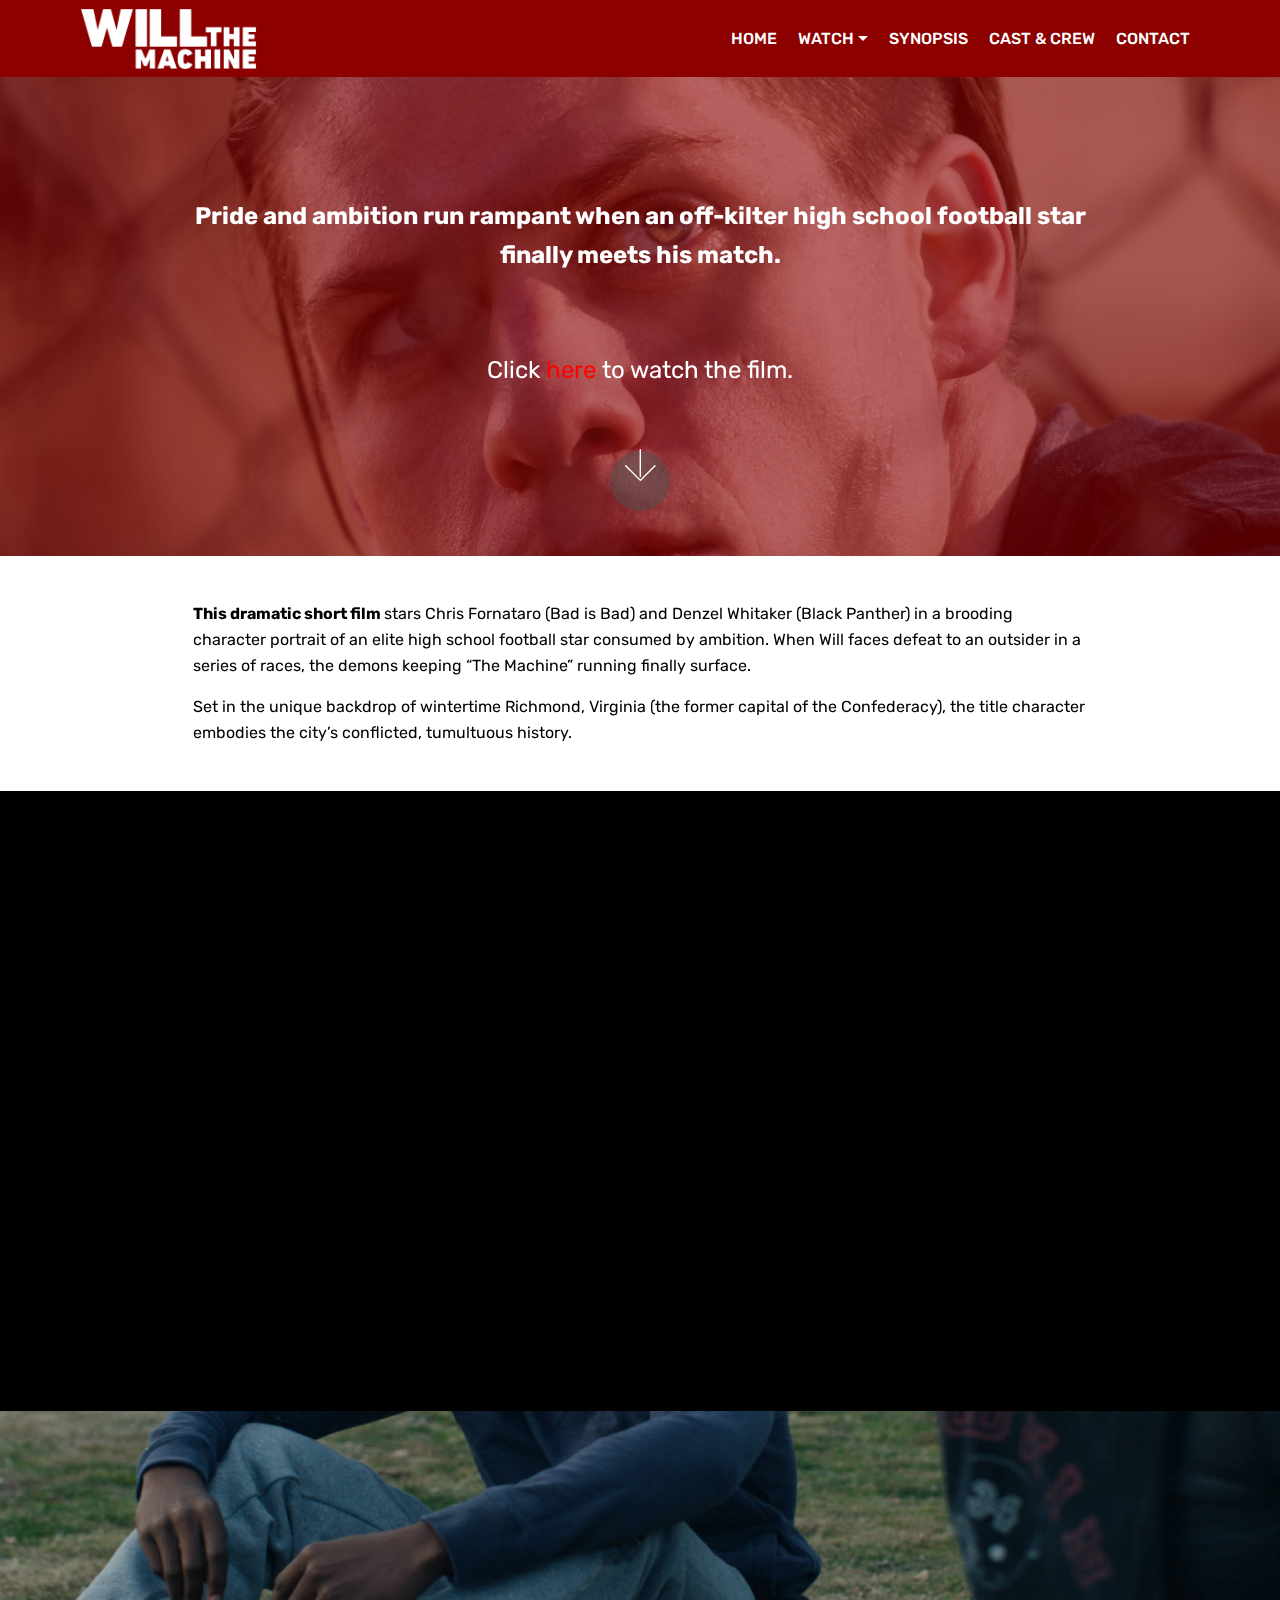
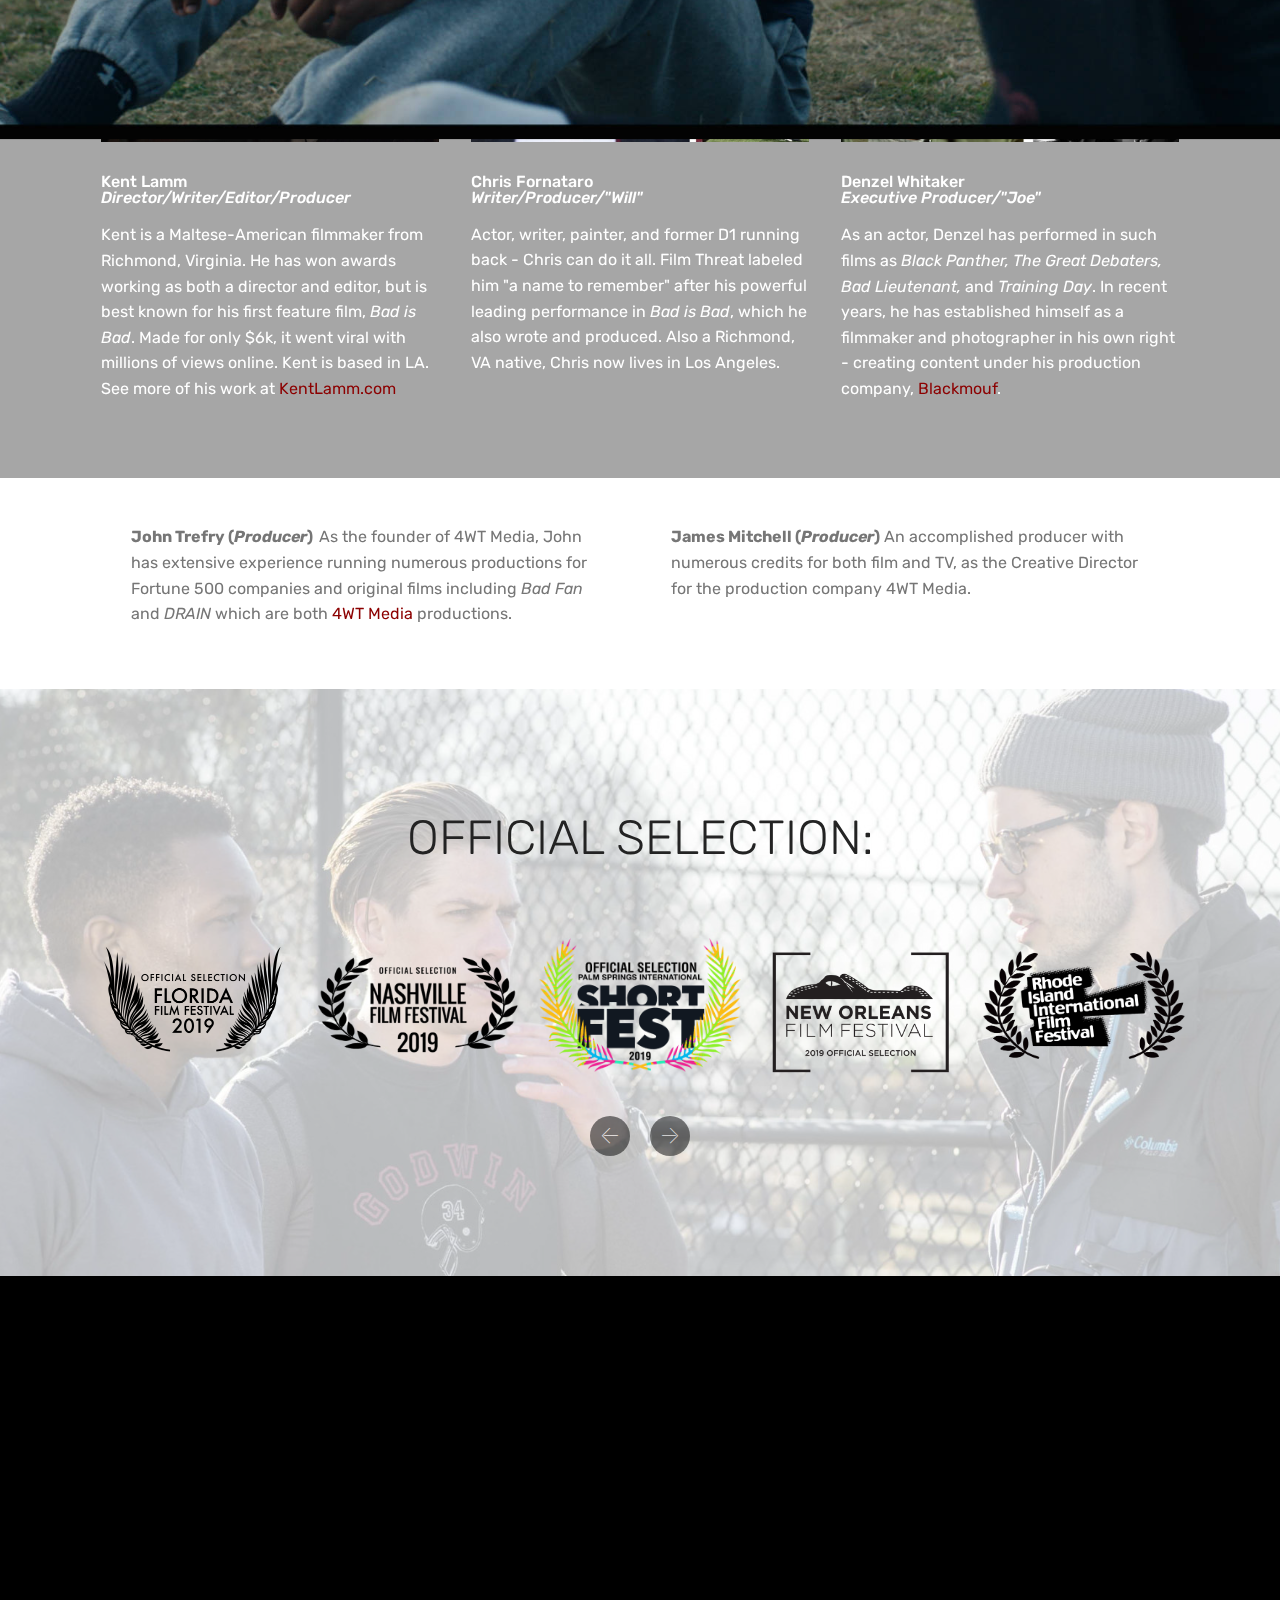
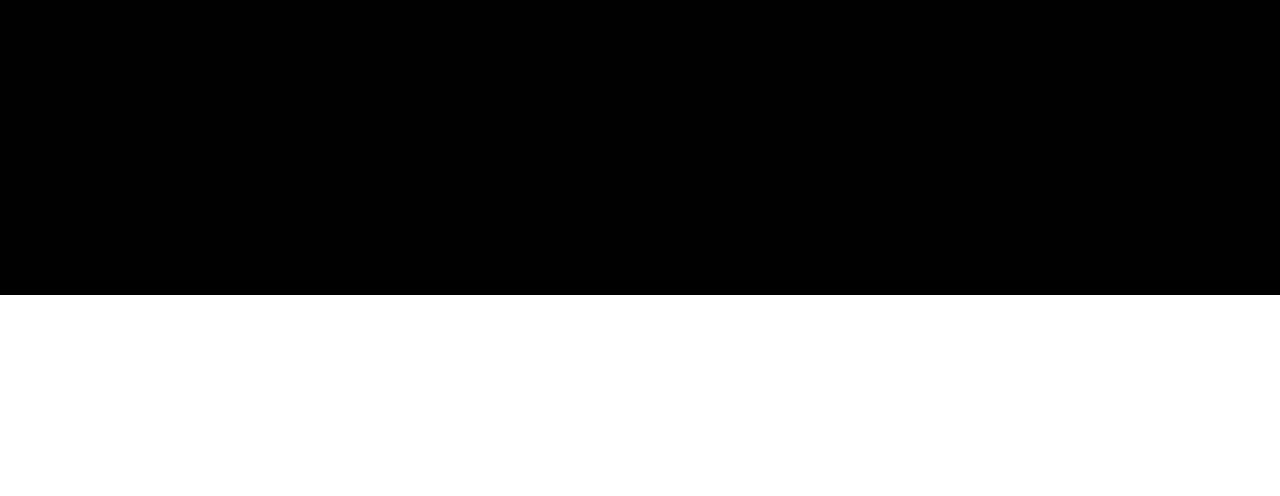
==== index.html @ 12c898d7 "create github pages" ====
<!DOCTYPE html>
<html  >
<head>
  <!-- Site made with Mobirise Website Builder v4.10.3, https://mobirise.com -->
  <meta charset="UTF-8">
  <meta http-equiv="X-UA-Compatible" content="IE=edge">
  <meta name="generator" content="Mobirise v4.10.3, mobirise.com">
  <meta name="viewport" content="width=device-width, initial-scale=1, minimum-scale=1">
  <link rel="shortcut icon" href="assets/images/willthemachine-title-1-192x67.png" type="image/x-icon">
  <meta name="description" content="Official website of the short film Will "The Machine". Directed by Kent Lamm. Starring Chris Fornataro and Denzel Whitaker.">
  
  <title>Home</title>
  <link rel="stylesheet" href="assets/web/assets/mobirise-icons/mobirise-icons.css">
  <link rel="stylesheet" href="assets/tether/tether.min.css">
  <link rel="stylesheet" href="assets/bootstrap/css/bootstrap.min.css">
  <link rel="stylesheet" href="assets/bootstrap/css/bootstrap-grid.min.css">
  <link rel="stylesheet" href="assets/bootstrap/css/bootstrap-reboot.min.css">
  <link rel="stylesheet" href="assets/socicon/css/styles.css">
  <link rel="stylesheet" href="assets/dropdown/css/style.css">
  <link rel="stylesheet" href="assets/theme/css/style.css">
  <link rel="stylesheet" href="assets/mobirise/css/mbr-additional.css" type="text/css">
  
  
  
</head>
<body>
  <section class="menu cid-qTkzRZLJNu" once="menu" id="menu1-0">

    

    <nav class="navbar navbar-expand beta-menu navbar-dropdown align-items-center navbar-fixed-top navbar-toggleable-sm">
        <button class="navbar-toggler navbar-toggler-right" type="button" data-toggle="collapse" data-target="#navbarSupportedContent" aria-controls="navbarSupportedContent" aria-expanded="false" aria-label="Toggle navigation">
            <div class="hamburger">
                <span></span>
                <span></span>
                <span></span>
                <span></span>
            </div>
        </button>
        <div class="menu-logo">
            <div class="navbar-brand">
                <span class="navbar-logo">
                    
                         <img src="assets/images/willthemachine-title-1-192x67.png" alt="Mobirise" title="" style="height: 3.8rem;">
                    
                </span>
                
            </div>
        </div>
        <div class="collapse navbar-collapse" id="navbarSupportedContent">
            <ul class="navbar-nav nav-dropdown nav-right" data-app-modern-menu="true"><li class="nav-item">
                    <a class="nav-link link text-white display-7" href="index.html#header2-1">HOME</a>
                </li><li class="nav-item dropdown"><a class="nav-link link text-white dropdown-toggle display-7" href="https://mobirise.com" data-toggle="dropdown-submenu" aria-expanded="false">WATCH</a><div class="dropdown-menu"><a class="text-white dropdown-item display-7" href="watch.html">THE FILM</a><a class="text-white dropdown-item display-7" href="index.html#video3-3">TRAILER<br></a><a class="text-white dropdown-item display-7" href="index.html#video3-9">FEATURETTE<br></a></div></li>
                <li class="nav-item">
                    <a class="nav-link link text-white display-7" href="index.html#content1-5">
                        SYNOPSIS</a>
                </li><li class="nav-item"><a class="nav-link link text-white display-7" href="index.html#features2-4">
                        CAST &amp; CREW</a></li><li class="nav-item"><a class="nav-link link text-white display-7" href="watch.html#form1-s">
                        CONTACT</a></li></ul>
            
        </div>
    </nav>
</section>

<section class="engine"><a href="https://mobirise.info/t">free amp template</a></section><section class="cid-qTkA127IK8 mbr-parallax-background" id="header2-1">

    

    <div class="mbr-overlay" style="opacity: 0.6; background-color: rgb(140, 0, 0);"></div>

    <div class="container align-center">
        <div class="row justify-content-md-center">
            <div class="mbr-white col-md-10">
                
                <h3 class="mbr-section-subtitle align-center mbr-light pb-3 mbr-fonts-style display-7"></h3>
                <p class="mbr-text pb-3 mbr-fonts-style display-5"><br><strong>Pride and ambition run rampant when an off-kilter high school football star finally meets his match.</strong><br><br><br>Click <a href="watch.html" class="text-success">here</a>&nbsp;to watch the film.<strong></strong></p>
                
            </div>
        </div>
    </div>
    <div class="mbr-arrow hidden-sm-down" aria-hidden="true">
        <a href="#next">
            <i class="mbri-down mbr-iconfont"></i>
        </a>
    </div>
</section>

<section class="mbr-section article content1 cid-riXOhVKXnR" id="content1-5">
    
     

    <div class="container">
        <div class="media-container-row">
            <div class="mbr-text col-12 mbr-fonts-style display-7 col-md-10"><p><strong>This dramatic short film </strong>stars Chris Fornataro (Bad is Bad) and Denzel Whitaker (Black Panther) in a brooding character portrait of an elite high school football star consumed by ambition. When Will faces defeat to an outsider in a series of races, the demons keeping “The Machine” running finally surface. </p><p>Set in the unique backdrop of wintertime Richmond, Virginia (the former capital of the Confederacy), the title character embodies the city’s conflicted, tumultuous history.</p></div>
        </div>
    </div>
</section>

<section class="cid-riXKkVULC7" id="video3-3">

    
    
    <figure class="mbr-figure align-center container">
        <div class="video-block" style="width: 80%;">
            <div><iframe class="mbr-embedded-video" src="https://player.vimeo.com/video/302539186?autoplay=0&amp;loop=0" width="1280" height="720" frameborder="0" allowfullscreen></iframe></div>
        </div>
    </figure>
</section>

<section class="features2 cid-riXLzB9MM6 mbr-parallax-background" id="features2-4">

    

    <div class="mbr-overlay" style="opacity: 0.3; background-color: rgb(0, 0, 0);">
    </div>
    
    <div class="container">
        <div class="media-container-row">
            <div class="card p-3 col-12 col-md-6 col-lg-4">
                <div class="card-wrapper">
                    <div class="card-img">
                        <img src="assets/images/kentlamm-director-676x451.jpg" alt="Mobirise" title="">
                    </div>
                    <div class="card-box">
                        <h4 class="card-title pb-3 mbr-fonts-style display-7">
                            Kent Lamm <em>Director/Writer/Editor/Producer</em></h4>
                        <p class="mbr-text mbr-fonts-style display-7">Kent is a Maltese-American filmmaker from Richmond, Virginia. He has won awards working as both a director and editor, but is best known for his first feature film, <em>Bad is Bad</em>. Made for only $6k, it went viral with millions of views online. Kent is based in LA. See more of his work at&nbsp;<a href="http://www.kentlamm.com" target="_blank" class="text-primary">KentLamm.com</a></p>
                    </div>
                </div>
            </div>

            <div class="card p-3 col-12 col-md-6 col-lg-4">
                <div class="card-wrapper">
                    <div class="card-img">
                        <img src="assets/images/chris-pic-676x450.jpg" alt="Mobirise" title="">
                    </div>
                    <div class="card-box ">
                        <h4 class="card-title pb-3 mbr-fonts-style display-7">
                            Chris Fornataro<br><em>Writer/Producer/"Will"</em></h4>
                        <p class="mbr-text mbr-fonts-style display-7">Actor, writer, painter, and former D1 running back - Chris can do it all. Film Threat labeled him "a name to remember" after his powerful leading performance in <em>Bad is Bad</em>, which he also wrote and produced. Also a Richmond, VA native, Chris now lives in Los Angeles.</p>
                    </div>
                </div>
            </div>

            <div class="card p-3 col-12 col-md-6 col-lg-4">
                <div class="card-wrapper">
                    <div class="card-img">
                        <img src="assets/images/denzel-pic-676x451.jpg" alt="Mobirise" title="">
                    </div>
                    <div class="card-box">
                        <h4 class="card-title pb-3 mbr-fonts-style display-7">
                            Denzel Whitaker<br><em>Executive Producer/"Joe"</em></h4>
                        <p class="mbr-text mbr-fonts-style display-7">As an actor, Denzel has performed in such films as <em>Black Panther,&nbsp;The Great Debaters, Bad Lieutenant,</em>&nbsp;and <em>Training Day</em>. In recent years, he has established himself as a filmmaker and photographer in his own right - creating content under his production company, <a href="http://www.blackmouf.com" target="_blank">Blackmouf</a>.</p>
                    </div>
                </div>
            </div>

            
        </div>
    </div>
</section>

<section class="mbr-section article content14 cid-riY4okZKxM" id="content14-b">
      
     

    <div class="container">
        <div class="media-container-row">
            <div class="row col-12 col-md-12">
                <div class="col-12 mbr-text mbr-fonts-style col-md-6 display-7">
                     <p class="p-3"><strong>John Trefry (<em>Producer</em>) &nbsp;</strong><span style="font-size: 1rem;">As the founder of 4WT Media, John has extensive experience running numerous productions for Fortune 500 companies and original films including <em>Bad Fan</em> and <em>DRAIN</em> which are both <a href="https://www.4wtmedia.com/" target="_blank">4WT Media</a> productions.&nbsp;</span></p>
                </div>
                <div class="col-12 mbr-text mbr-fonts-style display-7 col-md-6">
                     <p class="p-3"><strong>James Mitchell (<em>Producer</em>)</strong> An accomplished producer with numerous credits for both film and TV, as the Creative Director for the production company 4WT Media.</p>
                </div>
                
            </div>
        </div>
    </div>
</section>

<section class="clients cid-rI78D4ulpb" data-interval="false" id="clients-u">
      

    <div class="mbr-overlay" style="opacity: 0.7; background-color: rgb(255, 255, 255);">
    </div>
        <div class="container mb-5">
            <div class="media-container-row">
                <div class="col-12 align-center">
                    <h2 class="mbr-section-title pb-3 mbr-fonts-style display-2">OFFICIAL SELECTION:<br></h2>
                    
                </div>
            </div>
        </div>

    <div class="container">
        <div class="carousel slide" role="listbox" data-pause="true" data-keyboard="false" data-ride="carousel" data-interval="3000">
            <div class="carousel-inner" data-visible="5">
                
                
                
                
                
            <div class="carousel-item ">
                    <div class="media-container-row">
                        <div class="col-md-12">
                            <div class="wrap-img ">
                                <img src="assets/images/fff2019-laurels-official-selection-k-1-404x253.png" class="img-responsive clients-img" alt="" title="">
                            </div>
                        </div>
                    </div>
                </div><div class="carousel-item ">
                    <div class="media-container-row">
                        <div class="col-md-12">
                            <div class="wrap-img ">
                                <img src="assets/images/nashville-smaller-4464x2961.png" class="img-responsive clients-img" alt="" title="">
                            </div>
                        </div>
                    </div>
                </div><div class="carousel-item ">
                    <div class="media-container-row">
                        <div class="col-md-12">
                            <div class="wrap-img ">
                                <img src="assets/images/laurel-final-240x159.png" class="img-responsive clients-img" alt="" title="">
                            </div>
                        </div>
                    </div>
                </div><div class="carousel-item ">
                    <div class="media-container-row">
                        <div class="col-md-12">
                            <div class="wrap-img ">
                                <img src="assets/images/officialselection-laurel-noff2019-336x242.png" class="img-responsive clients-img" alt="" title="">
                            </div>
                        </div>
                    </div>
                </div><div class="carousel-item ">
                    <div class="media-container-row">
                        <div class="col-md-12">
                            <div class="wrap-img ">
                                <img src="assets/images/flickers-laurel-transparent-4464x2961.png" class="img-responsive clients-img" alt="" title="">
                            </div>
                        </div>
                    </div>
                </div><div class="carousel-item ">
                    <div class="media-container-row">
                        <div class="col-md-12">
                            <div class="wrap-img ">
                                <img src="assets/images/hsff-2019-laurel-black-trans-smaller-1-1605x1005.png" class="img-responsive clients-img" alt="" title="">
                            </div>
                        </div>
                    </div>
                </div><div class="carousel-item ">
                    <div class="media-container-row">
                        <div class="col-md-12">
                            <div class="wrap-img ">
                                <img src="assets/images/eifflaurels19-1686x1497.png" class="img-responsive clients-img" alt="" title="">
                            </div>
                        </div>
                    </div>
                </div><div class="carousel-item ">
                    <div class="media-container-row">
                        <div class="col-md-12">
                            <div class="wrap-img ">
                                <img src="assets/images/cordillera-winner-laurels-smaller-1605x1005.png" class="img-responsive clients-img" alt="" title="">
                            </div>
                        </div>
                    </div>
                </div><div class="carousel-item ">
                    <div class="media-container-row">
                        <div class="col-md-12">
                            <div class="wrap-img ">
                                <img src="assets/images/dcs19-official-selection-400x400.png" class="img-responsive clients-img" alt="" title="">
                            </div>
                        </div>
                    </div>
                </div><div class="carousel-item ">
                    <div class="media-container-row">
                        <div class="col-md-12">
                            <div class="wrap-img ">
                                <img src="assets/images/mff-2019-official-selection-2color-bottom-align-v2-612x288.png" class="img-responsive clients-img" alt="" title="">
                            </div>
                        </div>
                    </div>
                </div><div class="carousel-item ">
                    <div class="media-container-row">
                        <div class="col-md-12">
                            <div class="wrap-img ">
                                <img src="assets/images/bhff-2019-resized-1605x1005.png" class="img-responsive clients-img" alt="" title="">
                            </div>
                        </div>
                    </div>
                </div><div class="carousel-item ">
                    <div class="media-container-row">
                        <div class="col-md-12">
                            <div class="wrap-img ">
                                <img src="assets/images/307ff-winner-bestactor-black-smaller-4464x2961.png" class="img-responsive clients-img" alt="" title="">
                            </div>
                        </div>
                    </div>
                </div><div class="carousel-item ">
                    <div class="media-container-row">
                        <div class="col-md-12">
                            <div class="wrap-img ">
                                <img src="assets/images/oaxaca-laurels-black-transparent-1584x967.png" class="img-responsive clients-img" alt="" title="">
                            </div>
                        </div>
                    </div>
                </div><div class="carousel-item ">
                    <div class="media-container-row">
                        <div class="col-md-12">
                            <div class="wrap-img ">
                                <img src="assets/images/winner-bestinshow-grapevinefilmfestival2019-smaller-4464x2961.png" class="img-responsive clients-img" alt="" title="">
                            </div>
                        </div>
                    </div>
                </div><div class="carousel-item ">
                    <div class="media-container-row">
                        <div class="col-md-12">
                            <div class="wrap-img ">
                                <img src="assets/images/vafilmfest-4464x2961.png" class="img-responsive clients-img" alt="" title="">
                            </div>
                        </div>
                    </div>
                </div></div>
            <div class="carousel-controls">
                <a data-app-prevent-settings="" class="carousel-control carousel-control-prev" role="button" data-slide="prev">
                    <span aria-hidden="true" class="mbri-left mbr-iconfont"></span>
                    <span class="sr-only">Previous</span>
                </a>
                <a data-app-prevent-settings="" class="carousel-control carousel-control-next" role="button" data-slide="next">
                    <span aria-hidden="true" class="mbri-right mbr-iconfont"></span>
                    <span class="sr-only">Next</span>
                </a>
            </div>
        </div>
    </div>
</section>

<section class="cid-riXUNSJ4Uu" id="video3-9">

    
    
    <figure class="mbr-figure align-center container">
        <div class="video-block" style="width: 80%;">
            <div><iframe class="mbr-embedded-video" src="https://player.vimeo.com/video/316695508?autoplay=0&amp;loop=0" width="1280" height="720" frameborder="0" allowfullscreen></iframe></div>
        </div>
    </figure>
</section>

<section class="cid-qTkAaeaxX5 mbr-reveal" id="footer1-2">

    

    

    <div class="container">
        <div class="media-container-row content text-white">
            <div class="col-12 col-md-3">
                <div class="media-wrap">
                    <a href="https://mobirise.com/">
                        <img src="assets/images/willthemachine-title-1-192x67.png" alt="Mobirise" title="">
                    </a>
                </div>
            </div>
            <div class="col-12 col-md-3 mbr-fonts-style display-7">
                <h5 class="pb-3"></h5>
                <p class="mbr-text"></p>
            </div>
            <div class="col-12 col-md-3 mbr-fonts-style display-7">
                <h5 class="pb-3">
                    Contact</h5>
                <p class="mbr-text"><a href="mailto:kentlamm@gmail.com" class="text-primary"><strong>kentlamm@gmail.com</strong></a><br></p>
            </div>
            <div class="col-12 col-md-3 mbr-fonts-style display-7">
                <h5 class="pb-3"></h5>
                <p class="mbr-text"></p>
            </div>
        </div>
        <div class="footer-lower">
            <div class="media-container-row">
                <div class="col-sm-12">
                    <hr>
                </div>
            </div>
            <div class="media-container-row mbr-white">
                <div class="col-sm-6 copyright">
                    <p class="mbr-text mbr-fonts-style display-7">
                        © Copyright 2019 Standard Story Company - All Rights Reserved
                    </p>
                </div>
                <div class="col-md-6">
                    <div class="social-list align-right">
                        <div class="soc-item">
                            <a href="https://www.imdb.com/title/tt8535978/" target="_blank">
                                <span class="mbr-iconfont mbr-iconfont-social socicon-imdb socicon"></span>
                            </a>
                        </div>
                        <div class="soc-item">
                            <a href="https://www.instagram.com/standardstoryco" target="_blank">
                                <span class="mbr-iconfont mbr-iconfont-social socicon-instagram socicon"></span>
                            </a>
                        </div>
                        <div class="soc-item">
                            <a href="https://www.youtube.com/kentogp" target="_blank">
                                <span class="mbr-iconfont mbr-iconfont-social socicon-youtube socicon"></span>
                            </a>
                        </div>
                        
                        
                        
                    </div>
                </div>
            </div>
        </div>
    </div>
</section>


  <script src="assets/web/assets/jquery/jquery.min.js"></script>
  <script src="assets/popper/popper.min.js"></script>
  <script src="assets/tether/tether.min.js"></script>
  <script src="assets/bootstrap/js/bootstrap.min.js"></script>
  <script src="assets/smoothscroll/smooth-scroll.js"></script>
  <script src="assets/touchswipe/jquery.touch-swipe.min.js"></script>
  <script src="assets/parallax/jarallax.min.js"></script>
  <script src="assets/bootstrapcarouselswipe/bootstrap-carousel-swipe.js"></script>
  <script src="assets/mbr-clients-slider/mbr-clients-slider.js"></script>
  <script src="assets/dropdown/js/script.min.js"></script>
  <script src="assets/theme/js/script.js"></script>
  
  
</body>
</html>
---- assets/web/assets/mobirise-icons/mobirise-icons.css ----
@font-face {
  font-family: 'MobiriseIcons';
  src:  url('mobirise-icons.eot?spat4u');
  src:  url('mobirise-icons.eot?spat4u#iefix') format('embedded-opentype'),
    url('mobirise-icons.ttf?spat4u') format('truetype'),
    url('mobirise-icons.woff?spat4u') format('woff'),
    url('mobirise-icons.svg?spat4u#MobiriseIcons') format('svg');
  font-weight: normal;
  font-style: normal;
}

[class^="mbri-"], [class*=" mbri-"] {
  /* use !important to prevent issues with browser extensions that change fonts */
  font-family: MobiriseIcons !important;
  speak: none;
  font-style: normal;
  font-weight: normal;
  font-variant: normal;
  text-transform: none;
  line-height: 1;

  /* Better Font Rendering =========== */
  -webkit-font-smoothing: antialiased;
  -moz-osx-font-smoothing: grayscale;
}

.mbri-add-submenu:before {
  content: "\e900";
}
.mbri-alert:before {
  content: "\e901";
}
.mbri-align-center:before {
  content: "\e902";
}
.mbri-align-justify:before {
  content: "\e903";
}
.mbri-align-left:before {
  content: "\e904";
}
.mbri-align-right:before {
  content: "\e905";
}
.mbri-android:before {
  content: "\e906";
}
.mbri-apple:before {
  content: "\e907";
}
.mbri-arrow-down:before {
  content: "\e908";
}
.mbri-arrow-next:before {
  content: "\e909";
}
.mbri-arrow-prev:before {
  content: "\e90a";
}
.mbri-arrow-up:before {
  content: "\e90b";
}
.mbri-bold:before {
  content: "\e90c";
}
.mbri-bookmark:before {
  content: "\e90d";
}
.mbri-bootstrap:before {
  content: "\e90e";
}
.mbri-briefcase:before {
  content: "\e90f";
}
.mbri-browse:before {
  content: "\e910";
}
.mbri-bulleted-list:before {
  content: "\e911";
}
.mbri-calendar:before {
  content: "\e912";
}
.mbri-camera:before {
  content: "\e913";
}
.mbri-cart-add:before {
  content: "\e914";
}
.mbri-cart-full:before {
  content: "\e915";
}
.mbri-cash:before {
  content: "\e916";
}
.mbri-change-style:before {
  content: "\e917";
}
.mbri-chat:before {
  content: "\e918";
}
.mbri-clock:before {
  content: "\e919";
}
.mbri-close:before {
  content: "\e91a";
}
.mbri-cloud:before {
  content: "\e91b";
}
.mbri-code:before {
  content: "\e91c";
}
.mbri-contact-form:before {
  content: "\e91d";
}
.mbri-credit-card:before {
  content: "\e91e";
}
.mbri-cursor-click:before {
  content: "\e91f";
}
.mbri-cust-feedback:before {
  content: "\e920";
}
.mbri-database:before {
  content: "\e921";
}
.mbri-delivery:before {
  content: "\e922";
}
.mbri-desktop:before {
  content: "\e923";
}
.mbri-devices:before {
  content: "\e924";
}
.mbri-down:before {
  content: "\e925";
}
.mbri-download:before {
  content: "\e989";
}
.mbri-drag-n-drop:before {
  content: "\e927";
}
.mbri-drag-n-drop2:before {
  content: "\e928";
}
.mbri-edit:before {
  content: "\e929";
}
.mbri-edit2:before {
  content: "\e92a";
}
.mbri-error:before {
  content: "\e92b";
}
.mbri-extension:before {
  content: "\e92c";
}
.mbri-features:before {
  content: "\e92d";
}
.mbri-file:before {
  content: "\e92e";
}
.mbri-flag:before {
  content: "\e92f";
}
.mbri-folder:before {
  content: "\e930";
}
.mbri-gift:before {
  content: "\e931";
}
.mbri-github:before {
  content: "\e932";
}
.mbri-globe:before {
  content: "\e933";
}
.mbri-globe-2:before {
  content: "\e934";
}
.mbri-growing-chart:before {
  content: "\e935";
}
.mbri-hearth:before {
  content: "\e936";
}
.mbri-help:before {
  content: "\e937";
}
.mbri-home:before {
  content: "\e938";
}
.mbri-hot-cup:before {
  content: "\e939";
}
.mbri-idea:before {
  content: "\e93a";
}
.mbri-image-gallery:before {
  content: "\e93b";
}
.mbri-image-slider:before {
  content: "\e93c";
}
.mbri-info:before {
  content: "\e93d";
}
.mbri-italic:before {
  content: "\e93e";
}
.mbri-key:before {
  content: "\e93f";
}
.mbri-laptop:before {
  content: "\e940";
}
.mbri-layers:before {
  content: "\e941";
}
.mbri-left-right:before {
  content: "\e942";
}
.mbri-left:before {
  content: "\e943";
}
.mbri-letter:before {
  content: "\e944";
}
.mbri-like:before {
  content: "\e945";
}
.mbri-link:before {
  content: "\e946";
}
.mbri-lock:before {
  content: "\e947";
}
.mbri-login:before {
  content: "\e948";
}
.mbri-logout:before {
  content: "\e949";
}
.mbri-magic-stick:before {
  content: "\e94a";
}
.mbri-map-pin:before {
  content: "\e94b";
}
.mbri-menu:before {
  content: "\e94c";
}
.mbri-mobile:before {
  content: "\e94d";
}
.mbri-mobile2:before {
  content: "\e94e";
}
.mbri-mobirise:before {
  content: "\e94f";
}
.mbri-more-horizontal:before {
  content: "\e950";
}
.mbri-more-vertical:before {
  content: "\e951";
}
.mbri-music:before {
  content: "\e952";
}
.mbri-new-file:before {
  content: "\e953";
}
.mbri-numbered-list:before {
  content: "\e954";
}
.mbri-opened-folder:before {
  content: "\e955";
}
.mbri-pages:before {
  content: "\e956";
}
.mbri-paper-plane:before {
  content: "\e957";
}
.mbri-paperclip:before {
  content: "\e958";
}
.mbri-photo:before {
  content: "\e959";
}
.mbri-photos:before {
  content: "\e95a";
}
.mbri-pin:before {
  content: "\e95b";
}
.mbri-play:before {
  content: "\e95c";
}
.mbri-plus:before {
  content: "\e95d";
}
.mbri-preview:before {
  content: "\e95e";
}
.mbri-print:before {
  content: "\e95f";
}
.mbri-protect:before {
  content: "\e960";
}
.mbri-question:before {
  content: "\e961";
}
.mbri-quote-left:before {
  content: "\e962";
}
.mbri-quote-right:before {
  content: "\e963";
}
.mbri-refresh:before {
  content: "\e964";
}
.mbri-responsive:before {
  content: "\e965";
}
.mbri-right:before {
  content: "\e966";
}
.mbri-rocket:before {
  content: "\e967";
}
.mbri-sad-face:before {
  content: "\e968";
}
.mbri-sale:before {
  content: "\e969";
}
.mbri-save:before {
  content: "\e96a";
}
.mbri-search:before {
  content: "\e96b";
}
.mbri-setting:before {
  content: "\e96c";
}
.mbri-setting2:before {
  content: "\e96d";
}
.mbri-setting3:before {
  content: "\e96e";
}
.mbri-share:before {
  content: "\e96f";
}
.mbri-shopping-bag:before {
  content: "\e970";
}
.mbri-shopping-basket:before {
  content: "\e971";
}
.mbri-shopping-cart:before {
  content: "\e972";
}
.mbri-sites:before {
  content: "\e973";
}
.mbri-smile-face:before {
  content: "\e974";
}
.mbri-speed:before {
  content: "\e975";
}
.mbri-star:before {
  content: "\e976";
}
.mbri-success:before {
  content: "\e977";
}
.mbri-sun:before {
  content: "\e978";
}
.mbri-sun2:before {
  content: "\e979";
}
.mbri-tablet:before {
  content: "\e97a";
}
.mbri-tablet-vertical:before {
  content: "\e97b";
}
.mbri-target:before {
  content: "\e97c";
}
.mbri-timer:before {
  content: "\e97d";
}
.mbri-to-ftp:before {
  content: "\e97e";
}
.mbri-to-local-drive:before {
  content: "\e97f";
}
.mbri-touch-swipe:before {
  content: "\e980";
}
.mbri-touch:before {
  content: "\e981";
}
.mbri-trash:before {
  content: "\e982";
}
.mbri-underline:before {
  content: "\e983";
}
.mbri-unlink:before {
  content: "\e984";
}
.mbri-unlock:before {
  content: "\e985";
}
.mbri-up-down:before {
  content: "\e986";
}
.mbri-up:before {
  content: "\e987";
}
.mbri-update:before {
  content: "\e988";
}
.mbri-upload:before {
 content: "\e926"; 
}
.mbri-user:before {
  content: "\e98a";
}
.mbri-user2:before {
  content: "\e98b";
}
.mbri-users:before {
  content: "\e98c";
}
.mbri-video:before {
  content: "\e98d";
}
.mbri-video-play:before {
  content: "\e98e";
}
.mbri-watch:before {
  content: "\e98f";
}
.mbri-website-theme:before {
  content: "\e990";
}
.mbri-wifi:before {
  content: "\e991";
}
.mbri-windows:before {
  content: "\e992";
}
.mbri-zoom-out:before {
  content: "\e993";
}
.mbri-redo:before {
  content: "\e994";
}
.mbri-undo:before {
  content: "\e995";
}
---- assets/socicon/css/styles.css ----
@charset "UTF-8";

@font-face {
  font-family: "socicon";
  src:url("../fonts/socicon.eot");
  src:url("../fonts/socicon.eot?#iefix") format("embedded-opentype"),
    url("../fonts/socicon.woff") format("woff"),
    url("../fonts/socicon.ttf") format("truetype"),
    url("../fonts/socicon.svg#socicon") format("svg");
  font-weight: normal;
  font-style: normal;

}

[data-icon]:before {
  font-family: "socicon" !important;
  content: attr(data-icon);
  font-style: normal !important;
  font-weight: normal !important;
  font-variant: normal !important;
  text-transform: none !important;
  speak: none;
  line-height: 1;
  -webkit-font-smoothing: antialiased;
  -moz-osx-font-smoothing: grayscale;
}

[class^="socicon-"]:before,
[class*=" socicon-"]:before {
  font-family: "socicon" !important;
  font-style: normal !important;
  font-weight: normal !important;
  font-variant: normal !important;
  text-transform: none !important;
  speak: none;
  line-height: 1;
  -webkit-font-smoothing: antialiased;
  -moz-osx-font-smoothing: grayscale;
}

.socicon-modelmayhem:before {
  content: "\e000";
}
.socicon-mixcloud:before {
  content: "\e001";
}
.socicon-drupal:before {
  content: "\e002";
}
.socicon-swarm:before {
  content: "\e003";
}
.socicon-istock:before {
  content: "\e004";
}
.socicon-yammer:before {
  content: "\e005";
}
.socicon-ello:before {
  content: "\e006";
}
.socicon-stackoverflow:before {
  content: "\e007";
}
.socicon-persona:before {
  content: "\e008";
}
.socicon-triplej:before {
  content: "\e009";
}
.socicon-houzz:before {
  content: "\e00a";
}
.socicon-rss:before {
  content: "\e00b";
}
.socicon-paypal:before {
  content: "\e00c";
}
.socicon-odnoklassniki:before {
  content: "\e00d";
}
.socicon-airbnb:before {
  content: "\e00e";
}
.socicon-periscope:before {
  content: "\e00f";
}
.socicon-outlook:before {
  content: "\e010";
}
.socicon-coderwall:before {
  content: "\e011";
}
.socicon-tripadvisor:before {
  content: "\e012";
}
.socicon-appnet:before {
  content: "\e013";
}
.socicon-goodreads:before {
  content: "\e014";
}
.socicon-tripit:before {
  content: "\e015";
}
.socicon-lanyrd:before {
  content: "\e016";
}
.socicon-slideshare:before {
  content: "\e017";
}
.socicon-buffer:before {
  content: "\e018";
}
.socicon-disqus:before {
  content: "\e019";
}
.socicon-vkontakte:before {
  content: "\e01a";
}
.socicon-whatsapp:before {
  content: "\e01b";
}
.socicon-patreon:before {
  content: "\e01c";
}
.socicon-storehouse:before {
  content: "\e01d";
}
.socicon-pocket:before {
  content: "\e01e";
}
.socicon-mail:before {
  content: "\e01f";
}
.socicon-blogger:before {
  content: "\e020";
}
.socicon-technorati:before {
  content: "\e021";
}
.socicon-reddit:before {
  content: "\e022";
}
.socicon-dribbble:before {
  content: "\e023";
}
.socicon-stumbleupon:before {
  content: "\e024";
}
.socicon-digg:before {
  content: "\e025";
}
.socicon-envato:before {
  content: "\e026";
}
.socicon-behance:before {
  content: "\e027";
}
.socicon-delicious:before {
  content: "\e028";
}
.socicon-deviantart:before {
  content: "\e029";
}
.socicon-forrst:before {
  content: "\e02a";
}
.socicon-play:before {
  content: "\e02b";
}
.socicon-zerply:before {
  content: "\e02c";
}
.socicon-wikipedia:before {
  content: "\e02d";
}
.socicon-apple:before {
  content: "\e02e";
}
.socicon-flattr:before {
  content: "\e02f";
}
.socicon-github:before {
  content: "\e030";
}
.socicon-renren:before {
  content: "\e031";
}
.socicon-friendfeed:before {
  content: "\e032";
}
.socicon-newsvine:before {
  content: "\e033";
}
.socicon-identica:before {
  content: "\e034";
}
.socicon-bebo:before {
  content: "\e035";
}
.socicon-zynga:before {
  content: "\e036";
}
.socicon-steam:before {
  content: "\e037";
}
.socicon-xbox:before {
  content: "\e038";
}
.socicon-windows:before {
  content: "\e039";
}
.socicon-qq:before {
  content: "\e03a";
}
.socicon-douban:before {
  content: "\e03b";
}
.socicon-meetup:before {
  content: "\e03c";
}
.socicon-playstation:before {
  content: "\e03d";
}
.socicon-android:before {
  content: "\e03e";
}
.socicon-snapchat:before {
  content: "\e03f";
}
.socicon-twitter:before {
  content: "\e040";
}
.socicon-facebook:before {
  content: "\e041";
}
.socicon-googleplus:before {
  content: "\e042";
}
.socicon-pinterest:before {
  content: "\e043";
}
.socicon-foursquare:before {
  content: "\e044";
}
.socicon-yahoo:before {
  content: "\e045";
}
.socicon-skype:before {
  content: "\e046";
}
.socicon-yelp:before {
  content: "\e047";
}
.socicon-feedburner:before {
  content: "\e048";
}
.socicon-linkedin:before {
  content: "\e049";
}
.socicon-viadeo:before {
  content: "\e04a";
}
.socicon-xing:before {
  content: "\e04b";
}
.socicon-myspace:before {
  content: "\e04c";
}
.socicon-soundcloud:before {
  content: "\e04d";
}
.socicon-spotify:before {
  content: "\e04e";
}
.socicon-grooveshark:before {
  content: "\e04f";
}
.socicon-lastfm:before {
  content: "\e050";
}
.socicon-youtube:before {
  content: "\e051";
}
.socicon-vimeo:before {
  content: "\e052";
}
.socicon-dailymotion:before {
  content: "\e053";
}
.socicon-vine:before {
  content: "\e054";
}
.socicon-flickr:before {
  content: "\e055";
}
.socicon-500px:before {
  content: "\e056";
}
.socicon-wordpress:before {
  content: "\e058";
}
.socicon-tumblr:before {
  content: "\e059";
}
.socicon-twitch:before {
  content: "\e05a";
}
.socicon-8tracks:before {
  content: "\e05b";
}
.socicon-amazon:before {
  content: "\e05c";
}
.socicon-icq:before {
  content: "\e05d";
}
.socicon-smugmug:before {
  content: "\e05e";
}
.socicon-ravelry:before {
  content: "\e05f";
}
.socicon-weibo:before {
  content: "\e060";
}
.socicon-baidu:before {
  content: "\e061";
}
.socicon-angellist:before {
  content: "\e062";
}
.socicon-ebay:before {
  content: "\e063";
}
.socicon-imdb:before {
  content: "\e064";
}
.socicon-stayfriends:before {
  content: "\e065";
}
.socicon-residentadvisor:before {
  content: "\e066";
}
.socicon-google:before {
  content: "\e067";
}
.socicon-yandex:before {
  content: "\e068";
}
.socicon-sharethis:before {
  content: "\e069";
}
.socicon-bandcamp:before {
  content: "\e06a";
}
.socicon-itunes:before {
  content: "\e06b";
}
.socicon-deezer:before {
  content: "\e06c";
}
.socicon-telegram:before {
  content: "\e06e";
}
.socicon-openid:before {
  content: "\e06f";
}
.socicon-amplement:before {
  content: "\e070";
}
.socicon-viber:before {
  content: "\e071";
}
.socicon-zomato:before {
  content: "\e072";
}
.socicon-draugiem:before {
  content: "\e074";
}
.socicon-endomodo:before {
  content: "\e075";
}
.socicon-filmweb:before {
  content: "\e076";
}
.socicon-stackexchange:before {
  content: "\e077";
}
.socicon-wykop:before {
  content: "\e078";
}
.socicon-teamspeak:before {
  content: "\e079";
}
.socicon-teamviewer:before {
  content: "\e07a";
}
.socicon-ventrilo:before {
  content: "\e07b";
}
.socicon-younow:before {
  content: "\e07c";
}
.socicon-raidcall:before {
  content: "\e07d";
}
.socicon-mumble:before {
  content: "\e07e";
}
.socicon-medium:before {
  content: "\e06d";
}
.socicon-bebee:before {
  content: "\e07f";
}
.socicon-hitbox:before {
  content: "\e080";
}
.socicon-reverbnation:before {
  content: "\e081";
}
.socicon-formulr:before {
  content: "\e082";
}
.socicon-instagram:before {
  content: "\e057";
}
.socicon-battlenet:before {
  content: "\e083";
}
.socicon-chrome:before {
  content: "\e084";
}
.socicon-discord:before {
  content: "\e086";
}
.socicon-issuu:before {
  content: "\e087";
}
.socicon-macos:before {
  content: "\e088";
}
.socicon-firefox:before {
  content: "\e089";
}
.socicon-opera:before {
  content: "\e08d";
}
.socicon-keybase:before {
  content: "\e090";
}
.socicon-alliance:before {
  content: "\e091";
}
.socicon-livejournal:before {
  content: "\e092";
}
.socicon-googlephotos:before {
  content: "\e093";
}
.socicon-horde:before {
  content: "\e094";
}
.socicon-etsy:before {
  content: "\e095";
}
.socicon-zapier:before {
  content: "\e096";
}
.socicon-google-scholar:before {
  content: "\e097";
}
.socicon-researchgate:before {
  content: "\e098";
}
.socicon-wechat:before {
  content: "\e099";
}
.socicon-strava:before {
  content: "\e09a";
}
.socicon-line:before {
  content: "\e09b";
}
.socicon-lyft:before {
  content: "\e09c";
}
.socicon-uber:before {
  content: "\e09d";
}
.socicon-songkick:before {
  content: "\e09e";
}
.socicon-viewbug:before {
  content: "\e09f";
}
.socicon-googlegroups:before {
  content: "\e0a0";
}
.socicon-quora:before {
  content: "\e073";
}
.socicon-diablo:before {
  content: "\e085";
}
.socicon-blizzard:before {
  content: "\e0a1";
}
.socicon-hearthstone:before {
  content: "\e08b";
}
.socicon-heroes:before {
  content: "\e08a";
}
.socicon-overwatch:before {
  content: "\e08c";
}
.socicon-warcraft:before {
  content: "\e08e";
}
.socicon-starcraft:before {
  content: "\e08f";
}
.socicon-beam:before {
  content: "\e0a2";
}
.socicon-curse:before {
  content: "\e0a3";
}
.socicon-player:before {
  content: "\e0a4";
}
.socicon-streamjar:before {
  content: "\e0a5";
}
.socicon-nintendo:before {
  content: "\e0a6";
}
.socicon-hellocoton:before {
  content: "\e0a7";
}
---- assets/dropdown/css/style.css ----
.navbar-dropdown {
  left: 0;
  padding: 0;
  position: absolute;
  right: 0;
  top: 0;
  transition: all 0.45s ease;
  z-index: 1030;
  background: #282828; }
  .navbar-dropdown .navbar-logo {
    margin-right: 0.8rem;
    transition: margin 0.3s ease-in-out;
    vertical-align: middle; }
    .navbar-dropdown .navbar-logo img {
      height: 3.125rem;
      transition: all 0.3s ease-in-out; }
    .navbar-dropdown .navbar-logo.mbr-iconfont {
      font-size: 3.125rem;
      line-height: 3.125rem; }
  .navbar-dropdown .navbar-caption {
    font-weight: 700;
    white-space: normal;
    vertical-align: -4px;
    line-height: 3.125rem !important; }
    .navbar-dropdown .navbar-caption, .navbar-dropdown .navbar-caption:hover {
      color: inherit;
      text-decoration: none; }
  .navbar-dropdown .mbr-iconfont + .navbar-caption {
    vertical-align: -1px; }
  .navbar-dropdown.navbar-fixed-top {
    position: fixed; }
  .navbar-dropdown .navbar-brand span {
    vertical-align: -4px; }
  .navbar-dropdown.bg-color.transparent {
    background: none; }
  .navbar-dropdown.navbar-short .navbar-brand {
    padding: 0.625rem 0; }
    .navbar-dropdown.navbar-short .navbar-brand span {
      vertical-align: -1px; }
  .navbar-dropdown.navbar-short .navbar-caption {
    line-height: 2.375rem !important;
    vertical-align: -2px; }
  .navbar-dropdown.navbar-short .navbar-logo {
    margin-right: 0.5rem; }
    .navbar-dropdown.navbar-short .navbar-logo img {
      height: 2.375rem; }
    .navbar-dropdown.navbar-short .navbar-logo.mbr-iconfont {
      font-size: 2.375rem;
      line-height: 2.375rem; }
  .navbar-dropdown.navbar-short .mbr-table-cell {
    height: 3.625rem; }
  .navbar-dropdown .navbar-close {
    left: 0.6875rem;
    position: fixed;
    top: 0.75rem;
    z-index: 1000; }
  .navbar-dropdown .hamburger-icon {
    content: "";
    display: inline-block;
    vertical-align: middle;
    width: 16px;
    -webkit-box-shadow: 0 -6px 0 1px #282828,0 0 0 1px #282828,0 6px 0 1px #282828;
    -moz-box-shadow: 0 -6px 0 1px #282828,0 0 0 1px #282828,0 6px 0 1px #282828;
    box-shadow: 0 -6px 0 1px #282828,0 0 0 1px #282828,0 6px 0 1px #282828; }

.dropdown-menu .dropdown-toggle[data-toggle="dropdown-submenu"]::after {
  border-bottom: 0.35em solid transparent;
  border-left: 0.35em solid;
  border-right: 0;
  border-top: 0.35em solid transparent;
  margin-left: 0.3rem; }

.dropdown-menu .dropdown-item:focus {
  outline: 0; }

.nav-dropdown {
  font-size: 0.75rem;
  font-weight: 500;
  height: auto !important; }
  .nav-dropdown .nav-btn {
    padding-left: 1rem; }
  .nav-dropdown .link {
    margin: .667em 1.667em;
    font-weight: 500;
    padding: 0;
    transition: color .2s ease-in-out; }
    .nav-dropdown .link.dropdown-toggle {
      margin-right: 2.583em; }
      .nav-dropdown .link.dropdown-toggle::after {
        margin-left: .25rem;
        border-top: 0.35em solid;
        border-right: 0.35em solid transparent;
        border-left: 0.35em solid transparent;
        border-bottom: 0; }
      .nav-dropdown .link.dropdown-toggle[aria-expanded="true"] {
        margin: 0;
        padding: 0.667em 3.263em  0.667em 1.667em; }
  .nav-dropdown .link::after,
  .nav-dropdown .dropdown-item::after {
    color: inherit; }
  .nav-dropdown .btn {
    font-size: 0.75rem;
    font-weight: 700;
    letter-spacing: 0;
    margin-bottom: 0;
    padding-left: 1.25rem;
    padding-right: 1.25rem; }
  .nav-dropdown .dropdown-menu {
    border-radius: 0;
    border: 0;
    left: 0;
    margin: 0;
    padding-bottom: 1.25rem;
    padding-top: 1.25rem;
    position: relative; }
  .nav-dropdown .dropdown-submenu {
    margin-left: 0.125rem;
    top: 0; }
  .nav-dropdown .dropdown-item {
    font-weight: 500;
    line-height: 2;
    padding: 0.3846em 4.615em 0.3846em 1.5385em;
    position: relative;
    transition: color .2s ease-in-out, background-color .2s ease-in-out; }
    .nav-dropdown .dropdown-item::after {
      margin-top: -0.3077em;
      position: absolute;
      right: 1.1538em;
      top: 50%; }
    .nav-dropdown .dropdown-item:focus, .nav-dropdown .dropdown-item:hover {
      background: none; }

@media (max-width: 767px) {
  .nav-dropdown.navbar-toggleable-sm {
    bottom: 0;
    display: none;
    left: 0;
    overflow-x: hidden;
    position: fixed;
    top: 0;
    transform: translateX(-100%);
    -ms-transform: translateX(-100%);
    -webkit-transform: translateX(-100%);
    width: 18.75rem;
    z-index: 999; } }
.nav-dropdown.navbar-toggleable-xl {
  bottom: 0;
  display: none;
  left: 0;
  overflow-x: hidden;
  position: fixed;
  top: 0;
  transform: translateX(-100%);
  -ms-transform: translateX(-100%);
  -webkit-transform: translateX(-100%);
  width: 18.75rem;
  z-index: 999; }

.nav-dropdown-sm {
  display: block !important;
  overflow-x: hidden;
  overflow: auto;
  padding-top: 3.875rem; }
  .nav-dropdown-sm::after {
    content: "";
    display: block;
    height: 3rem;
    width: 100%; }
  .nav-dropdown-sm.collapse.in ~ .navbar-close {
    display: block !important; }
  .nav-dropdown-sm.collapsing, .nav-dropdown-sm.collapse.in {
    transform: translateX(0);
    -ms-transform: translateX(0);
    -webkit-transform: translateX(0);
    transition: all 0.25s ease-out;
    -webkit-transition: all 0.25s ease-out;
    background: #282828; }
  .nav-dropdown-sm.collapsing[aria-expanded="false"] {
    transform: translateX(-100%);
    -ms-transform: translateX(-100%);
    -webkit-transform: translateX(-100%); }
  .nav-dropdown-sm .nav-item {
    display: block;
    margin-left: 0 !important;
    padding-left: 0; }
  .nav-dropdown-sm .link,
  .nav-dropdown-sm .dropdown-item {
    border-top: 1px dotted rgba(255, 255, 255, 0.1);
    font-size: 0.8125rem;
    line-height: 1.6;
    margin: 0 !important;
    padding: 0.875rem 2.4rem 0.875rem 1.5625rem !important;
    position: relative;
    white-space: normal; }
    .nav-dropdown-sm .link:focus, .nav-dropdown-sm .link:hover,
    .nav-dropdown-sm .dropdown-item:focus,
    .nav-dropdown-sm .dropdown-item:hover {
      background: rgba(0, 0, 0, 0.2) !important;
      color: #c0a375; }
  .nav-dropdown-sm .nav-btn {
    position: relative;
    padding: 1.5625rem 1.5625rem 0 1.5625rem; }
    .nav-dropdown-sm .nav-btn::before {
      border-top: 1px dotted rgba(255, 255, 255, 0.1);
      content: "";
      left: 0;
      position: absolute;
      top: 0;
      width: 100%; }
    .nav-dropdown-sm .nav-btn + .nav-btn {
      padding-top: 0.625rem; }
      .nav-dropdown-sm .nav-btn + .nav-btn::before {
        display: none; }
  .nav-dropdown-sm .btn {
    padding: 0.625rem 0; }
  .nav-dropdown-sm .dropdown-toggle[data-toggle="dropdown-submenu"]::after {
    margin-left: .25rem;
    border-top: 0.35em solid;
    border-right: 0.35em solid transparent;
    border-left: 0.35em solid transparent;
    border-bottom: 0; }
  .nav-dropdown-sm .dropdown-toggle[data-toggle="dropdown-submenu"][aria-expanded="true"]::after {
    border-top: 0;
    border-right: 0.35em solid transparent;
    border-left: 0.35em solid transparent;
    border-bottom: 0.35em solid; }
  .nav-dropdown-sm .dropdown-menu {
    margin: 0;
    padding: 0;
    position: relative;
    top: 0;
    left: 0;
    width: 100%;
    border: 0;
    float: none;
    border-radius: 0;
    background: none; }
  .nav-dropdown-sm .dropdown-submenu {
    left: 100%;
    margin-left: 0.125rem;
    margin-top: -1.25rem;
    top: 0; }

.navbar-toggleable-sm .nav-dropdown .dropdown-menu {
  position: absolute; }

.navbar-toggleable-sm .nav-dropdown .dropdown-submenu {
  left: 100%;
  margin-left: 0.125rem;
  margin-top: -1.25rem;
  top: 0; }

.navbar-toggleable-sm.opened .nav-dropdown .dropdown-menu {
  position: relative; }

.navbar-toggleable-sm.opened .nav-dropdown .dropdown-submenu {
  left: 0;
  margin-left: 00rem;
  margin-top: 0rem;
  top: 0; }

.is-builder .nav-dropdown.collapsing {
  transition: none !important; }

/*# sourceMappingURL=style.css.map */
---- assets/theme/css/style.css ----
/*!
 * Mobirise v4 theme (https://mobirise.com/)
 * Copyright 2017 Mobirise
 */
section {
  background-color: #eeeeee; }

section,
.container,
.container-fluid {
  position: relative;
  word-wrap: break-word; }

a.mbr-iconfont:hover {
  text-decoration: none; }

.article .lead p, .article .lead ul, .article .lead ol, .article .lead pre, .article .lead blockquote {
  margin-bottom: 0; }

a {
  font-style: normal;
  font-weight: 400;
  cursor: pointer; }
  a, a:hover {
    text-decoration: none; }

figure {
  margin-bottom: 0; }

body {
  color: #232323; }

h1, h2, h3, h4, h5, h6,
.h1, .h2, .h3, .h4, .h5, .h6,
.display-1, .display-2, .display-3, .display-4 {
  line-height: 1;
  word-break: break-word;
  word-wrap: break-word; }

b, strong {
  font-weight: bold; }

blockquote {
  padding: 10px 0 10px 20px;
  position: relative;
  border-left: 2px solid;
  border-color: #ff3366; }

input:-webkit-autofill, input:-webkit-autofill:hover, input:-webkit-autofill:focus, input:-webkit-autofill:active {
  transition-delay: 9999s;
  transition-property: background-color, color; }

textarea[type="hidden"] {
  display: none; }

body {
  position: relative; }

section {
  background-position: 50% 50%;
  background-repeat: no-repeat;
  background-size: cover; }
  section .mbr-background-video,
  section .mbr-background-video-preview {
    position: absolute;
    bottom: 0;
    left: 0;
    right: 0;
    top: 0; }

.hidden {
  visibility: hidden; }

.mbr-z-index20 {
  z-index: 20; }

/*! Base colors */
.mbr-white {
  color: #ffffff; }

.mbr-black {
  color: #000000; }

.mbr-bg-white {
  background-color: #ffffff; }

.mbr-bg-black {
  background-color: #000000; }

/*! Text-aligns */
.align-left {
  text-align: left; }

.align-center {
  text-align: center; }

.align-right {
  text-align: right; }

@media (max-width: 767px) {
  .align-left, .align-center, .align-right, .mbr-section-btn, .mbr-section-title {
    text-align: center; } }
/*! Font-weight  */
.mbr-light {
  font-weight: 300; }

.mbr-regular {
  font-weight: 400; }

.mbr-semibold {
  font-weight: 500; }

.mbr-bold {
  font-weight: 700; }

/*! Media  */
.media-size-item {
  -webkit-flex: 1 1 auto;
  -moz-flex: 1 1 auto;
  -ms-flex: 1 1 auto;
  -o-flex: 1 1 auto;
  flex: 1 1 auto; }

.media-content {
  -webkit-flex-basis: 100%;
  flex-basis: 100%; }

.media-container-row {
  display: -ms-flexbox;
  display: -webkit-flex;
  display: flex;
  -webkit-flex-direction: row;
  -ms-flex-direction: row;
  flex-direction: row;
  -webkit-flex-wrap: wrap;
  -ms-flex-wrap: wrap;
  flex-wrap: wrap;
  -webkit-justify-content: center;
  -ms-flex-pack: center;
  justify-content: center;
  -webkit-align-content: center;
  -ms-flex-line-pack: center;
  align-content: center;
  -webkit-align-items: start;
  -ms-flex-align: start;
  align-items: start; }
  .media-container-row .media-size-item {
    width: 400px; }

.media-container-column {
  display: -ms-flexbox;
  display: -webkit-flex;
  display: flex;
  -webkit-flex-direction: column;
  -ms-flex-direction: column;
  flex-direction: column;
  -webkit-flex-wrap: wrap;
  -ms-flex-wrap: wrap;
  flex-wrap: wrap;
  -webkit-justify-content: center;
  -ms-flex-pack: center;
  justify-content: center;
  -webkit-align-content: center;
  -ms-flex-line-pack: center;
  align-content: center;
  -webkit-align-items: stretch;
  -ms-flex-align: stretch;
  align-items: stretch; }
  .media-container-column > * {
    width: 100%; }

@media (min-width: 992px) {
  .media-container-row {
    -webkit-flex-wrap: nowrap;
    -ms-flex-wrap: nowrap;
    flex-wrap: nowrap; } }
figure {
  overflow: hidden; }

figure[mbr-media-size] {
  transition: width 0.1s; }

.mbr-figure img, .mbr-figure iframe {
  display: block;
  width: 100%; }

.card {
  background-color: transparent;
  border: none; }

.card-box {
  width: 100%; }

.card-img {
  text-align: center;
  flex-shrink: 0;
  -webkit-flex-shrink: 0; }

.media {
  max-width: 100%;
  margin: 0 auto; }

.mbr-figure {
  -ms-flex-item-align: center;
  -ms-grid-row-align: center;
  -webkit-align-self: center;
  align-self: center; }

.media-container > div {
  max-width: 100%; }

.mbr-figure img, .card-img img {
  width: 100%; }

@media (max-width: 991px) {
  .media-size-item {
    width: auto !important; }

  .media {
    width: auto; }

  .mbr-figure {
    width: 100% !important; } }
/*! Buttons */
.mbr-section-btn {
  margin-left: -.25rem;
  margin-right: -.25rem;
  font-size: 0; }

nav .mbr-section-btn {
  margin-left: 0rem;
  margin-right: 0rem; }

/*! Btn icon margin */
.btn .mbr-iconfont, .btn.btn-sm .mbr-iconfont {
  cursor: pointer;
  margin-right: 0.5rem; }

.btn.btn-md .mbr-iconfont, .btn.btn-md .mbr-iconfont {
  margin-right: 0.8rem; }

.mbr-regular {
  font-weight: 400; }

.mbr-semibold {
  font-weight: 500; }

.mbr-bold {
  font-weight: 700; }

[type="submit"] {
  -webkit-appearance: none; }

/*! Full-screen */
.mbr-fullscreen .mbr-overlay {
  min-height: 100vh; }

.mbr-fullscreen {
  display: flex;
  display: -webkit-flex;
  display: -moz-flex;
  display: -ms-flex;
  display: -o-flex;
  align-items: center;
  -webkit-align-items: center;
  min-height: 100vh;
  padding-top: 3rem;
  padding-bottom: 3rem; }

/*! Map */
.map {
  height: 25rem;
  position: relative; }
  .map iframe {
    width: 100%;
    height: 100%; }

/* Form */
.form-asterisk {
  font-family: initial;
  position: absolute;
  top: -2px;
  font-weight: normal; }

/*! Scroll to top arrow */
.mbr-arrow-up {
  bottom: 25px;
  right: 90px;
  position: fixed;
  text-align: right;
  z-index: 5000;
  color: #ffffff;
  font-size: 32px;
  transform: rotate(180deg);
  -webkit-transform: rotate(180deg); }

.mbr-arrow-up a {
  background: rgba(0, 0, 0, 0.2);
  border-radius: 3px;
  color: #fff;
  display: inline-block;
  height: 60px;
  width: 60px;
  outline-style: none !important;
  position: relative;
  text-decoration: none;
  transition: all .3s ease-in-out;
  cursor: pointer;
  text-align: center; }
  .mbr-arrow-up a:hover {
    background-color: rgba(0, 0, 0, 0.4); }
  .mbr-arrow-up a i {
    line-height: 60px; }

.mbr-arrow-up-icon {
  display: block;
  color: #fff; }

.mbr-arrow-up-icon::before {
  content: "\203a";
  display: inline-block;
  font-family: serif;
  font-size: 32px;
  line-height: 1;
  font-style: normal;
  position: relative;
  top: 6px;
  left: -4px;
  -webkit-transform: rotate(-90deg);
  transform: rotate(-90deg); }

/*! Arrow Down */
.mbr-arrow {
  position: absolute;
  bottom: 45px;
  left: 50%;
  width: 60px;
  height: 60px;
  cursor: pointer;
  background-color: rgba(80, 80, 80, 0.5);
  border-radius: 50%;
  -webkit-transform: translateX(-50%);
  transform: translateX(-50%); }
  .mbr-arrow > a {
    display: inline-block;
    text-decoration: none;
    outline-style: none;
    -webkit-animation: arrowdown 1.7s ease-in-out infinite;
    animation: arrowdown 1.7s ease-in-out infinite; }
    .mbr-arrow > a > i {
      position: absolute;
      top: -2px;
      left: 15px;
      font-size: 2rem; }

@keyframes arrowdown {
  0% {
    transform: translateY(0px);
    -webkit-transform: translateY(0px); }
  50% {
    transform: translateY(-5px);
    -webkit-transform: translateY(-5px); }
  100% {
    transform: translateY(0px);
    -webkit-transform: translateY(0px); } }
@-webkit-keyframes arrowdown {
  0% {
    transform: translateY(0px);
    -webkit-transform: translateY(0px); }
  50% {
    transform: translateY(-5px);
    -webkit-transform: translateY(-5px); }
  100% {
    transform: translateY(0px);
    -webkit-transform: translateY(0px); } }
@media (max-width: 500px) {
  .mbr-arrow-up {
    left: 50%;
    right: auto;
    transform: translateX(-50%) rotate(180deg);
    -webkit-transform: translateX(-50%) rotate(180deg); } }
/*Gradients animation*/
@keyframes gradient-animation {
  from {
    background-position: 0% 100%;
    animation-timing-function: ease-in-out; }
  to {
    background-position: 100% 0%;
    animation-timing-function: ease-in-out; } }
@-webkit-keyframes gradient-animation {
  from {
    background-position: 0% 100%;
    animation-timing-function: ease-in-out; }
  to {
    background-position: 100% 0%;
    animation-timing-function: ease-in-out; } }
.bg-gradient {
  background-size: 200% 200%;
  animation: gradient-animation 5s infinite alternate;
  -webkit-animation: gradient-animation 5s infinite alternate; }

.menu .navbar-brand {
  display: -webkit-flex; }
  .menu .navbar-brand span {
    display: flex;
    display: -webkit-flex; }
  .menu .navbar-brand .navbar-caption-wrap {
    display: -webkit-flex; }
  .menu .navbar-brand .navbar-logo img {
    display: -webkit-flex; }
@media (min-width: 768px) and (max-width: 991px) {
  .menu .navbar-toggleable-sm .navbar-nav {
    display: -webkit-box;
    display: -webkit-flex;
    display: -ms-flexbox; } }
@media (max-width: 991px) {
  .menu .navbar-collapse {
    max-height: 93.5vh; }
    .menu .navbar-collapse.show {
      overflow: auto; } }
@media (min-width: 992px) {
  .menu .navbar-nav.nav-dropdown {
    display: -webkit-flex; }
  .menu .navbar-toggleable-sm .navbar-collapse {
    display: -webkit-flex !important; } }
@media (max-width: 767px) {
  .menu .navbar-collapse {
    max-height: 80vh; } }

.navbar {
  display: -webkit-flex;
  -webkit-flex-wrap: wrap;
  -webkit-align-items: center;
  -webkit-justify-content: space-between; }

.navbar-collapse {
  -webkit-flex-basis: 100%;
  -webkit-flex-grow: 1;
  -webkit-align-items: center; }

.nav-dropdown .link {
  padding: .667em 1.667em !important;
  margin: 0 !important; }

.nav {
  display: -webkit-flex;
  -webkit-flex-wrap: wrap; }

.row {
  display: -webkit-flex;
  -webkit-flex-wrap: wrap; }

.justify-content-center {
  -webkit-justify-content: center; }

.form-inline {
  display: -webkit-flex;
  -webkit-flex-flow: row wrap;
  -webkit-align-items: center; }

.card-wrapper {
  -webkit-flex: 1; }

.carousel-control {
  z-index: 10;
  display: -webkit-flex;
  -webkit-align-items: center;
  -webkit-justify-content: center; }

.carousel-controls {
  display: -webkit-flex; }

.media {
  display: -webkit-flex; }

.form-group:focus {
  outline: none; }

.jq-selectbox__select {
  padding: 1.07em .5em;
  position: absolute;
  top: 0;
  left: 0;
  width: 100%; }

.jq-selectbox__dropdown {
  position: absolute;
  top: 100% !important;
  left: 0 !important;
  width: 100% !important; }

.jq-selectbox__trigger-arrow {
  transform: translateY(-50%); }

.jq-selectbox li {
  padding: 1.07em .5em; }

div[data-for^="input-range"] input {
  padding-left: 0;
  padding-right: 0; }

.modal-dialog, .modal-content {
  height: 100%; }

.modal-dialog .carousel-inner {
  height: 100%;
  height: -webkit-fill-available;
  height: fill-available; }

.carousel-item {
  text-align: center; }

.carousel-item img {
  margin: auto; }
.engine {
	position: absolute;
	text-indent: -2400px;
	text-align: center;
	padding: 0;
	top: 0;
	left: -2400px;
}
---- assets/mobirise/css/mbr-additional.css ----
@import url(https://fonts.googleapis.com/css?family=Rubik:300,300i,400,400i,500,500i,700,700i,900,900i);





body {
  font-style: normal;
  line-height: 1.5;
}
.mbr-section-title {
  font-style: normal;
  line-height: 1.2;
}
.mbr-section-subtitle {
  line-height: 1.3;
}
.mbr-text {
  font-style: normal;
  line-height: 1.6;
}
.display-1 {
  font-family: 'Rubik', sans-serif;
  font-size: 4.25rem;
}
.display-1 > .mbr-iconfont {
  font-size: 6.8rem;
}
.display-2 {
  font-family: 'Rubik', sans-serif;
  font-size: 3rem;
}
.display-2 > .mbr-iconfont {
  font-size: 4.8rem;
}
.display-4 {
  font-family: 'Rubik', sans-serif;
  font-size: 1rem;
}
.display-4 > .mbr-iconfont {
  font-size: 1.6rem;
}
.display-5 {
  font-family: 'Rubik', sans-serif;
  font-size: 1.5rem;
}
.display-5 > .mbr-iconfont {
  font-size: 2.4rem;
}
.display-7 {
  font-family: 'Rubik', sans-serif;
  font-size: 1rem;
}
.display-7 > .mbr-iconfont {
  font-size: 1.6rem;
}
/* ---- Fluid typography for mobile devices ---- */
/* 1.4 - font scale ratio ( bootstrap == 1.42857 ) */
/* 100vw - current viewport width */
/* (48 - 20)  48 == 48rem == 768px, 20 == 20rem == 320px(minimal supported viewport) */
/* 0.65 - min scale variable, may vary */
@media (max-width: 768px) {
  .display-1 {
    font-size: 3.4rem;
    font-size: calc( 2.1374999999999997rem + (4.25 - 2.1374999999999997) * ((100vw - 20rem) / (48 - 20)));
    line-height: calc( 1.4 * (2.1374999999999997rem + (4.25 - 2.1374999999999997) * ((100vw - 20rem) / (48 - 20))));
  }
  .display-2 {
    font-size: 2.4rem;
    font-size: calc( 1.7rem + (3 - 1.7) * ((100vw - 20rem) / (48 - 20)));
    line-height: calc( 1.4 * (1.7rem + (3 - 1.7) * ((100vw - 20rem) / (48 - 20))));
  }
  .display-4 {
    font-size: 0.8rem;
    font-size: calc( 1rem + (1 - 1) * ((100vw - 20rem) / (48 - 20)));
    line-height: calc( 1.4 * (1rem + (1 - 1) * ((100vw - 20rem) / (48 - 20))));
  }
  .display-5 {
    font-size: 1.2rem;
    font-size: calc( 1.175rem + (1.5 - 1.175) * ((100vw - 20rem) / (48 - 20)));
    line-height: calc( 1.4 * (1.175rem + (1.5 - 1.175) * ((100vw - 20rem) / (48 - 20))));
  }
}
/* Buttons */
.btn {
  font-weight: 500;
  border-width: 2px;
  font-style: normal;
  letter-spacing: 1px;
  margin: .4rem .8rem;
  white-space: normal;
  -webkit-transition: all 0.3s ease-in-out;
  -moz-transition: all 0.3s ease-in-out;
  transition: all 0.3s ease-in-out;
  display: inline-flex;
  align-items: center;
  justify-content: center;
  word-break: break-word;
  -webkit-align-items: center;
  -webkit-justify-content: center;
  display: -webkit-inline-flex;
  padding: 1rem 3rem;
  border-radius: 3px;
}
.btn-sm {
  font-weight: 500;
  letter-spacing: 1px;
  -webkit-transition: all 0.3s ease-in-out;
  -moz-transition: all 0.3s ease-in-out;
  transition: all 0.3s ease-in-out;
  padding: 0.6rem 1.5rem;
  border-radius: 3px;
}
.btn-md {
  font-weight: 500;
  letter-spacing: 1px;
  margin: .4rem .8rem !important;
  -webkit-transition: all 0.3s ease-in-out;
  -moz-transition: all 0.3s ease-in-out;
  transition: all 0.3s ease-in-out;
  padding: 1rem 3rem;
  border-radius: 3px;
}
.btn-lg {
  font-weight: 500;
  letter-spacing: 1px;
  margin: .4rem .8rem !important;
  -webkit-transition: all 0.3s ease-in-out;
  -moz-transition: all 0.3s ease-in-out;
  transition: all 0.3s ease-in-out;
  padding: 1.2rem 3.2rem;
  border-radius: 3px;
}
.bg-primary {
  background-color: #8c0000 !important;
}
.bg-success {
  background-color: #ff0000 !important;
}
.bg-info {
  background-color: #82786e !important;
}
.bg-warning {
  background-color: #879a9f !important;
}
.bg-danger {
  background-color: #b1a374 !important;
}
.btn-primary,
.btn-primary:active {
  background-color: #8c0000 !important;
  border-color: #8c0000 !important;
  color: #ffffff !important;
}
.btn-primary:hover,
.btn-primary:focus,
.btn-primary.focus,
.btn-primary.active {
  color: #ffffff !important;
  background-color: #400000 !important;
  border-color: #400000 !important;
}
.btn-primary.disabled,
.btn-primary:disabled {
  color: #ffffff !important;
  background-color: #400000 !important;
  border-color: #400000 !important;
}
.btn-secondary,
.btn-secondary:active {
  background-color: #ff3366 !important;
  border-color: #ff3366 !important;
  color: #ffffff !important;
}
.btn-secondary:hover,
.btn-secondary:focus,
.btn-secondary.focus,
.btn-secondary.active {
  color: #ffffff !important;
  background-color: #e50039 !important;
  border-color: #e50039 !important;
}
.btn-secondary.disabled,
.btn-secondary:disabled {
  color: #ffffff !important;
  background-color: #e50039 !important;
  border-color: #e50039 !important;
}
.btn-info,
.btn-info:active {
  background-color: #82786e !important;
  border-color: #82786e !important;
  color: #ffffff !important;
}
.btn-info:hover,
.btn-info:focus,
.btn-info.focus,
.btn-info.active {
  color: #ffffff !important;
  background-color: #59524b !important;
  border-color: #59524b !important;
}
.btn-info.disabled,
.btn-info:disabled {
  color: #ffffff !important;
  background-color: #59524b !important;
  border-color: #59524b !important;
}
.btn-success,
.btn-success:active {
  background-color: #ff0000 !important;
  border-color: #ff0000 !important;
  color: #ffffff !important;
}
.btn-success:hover,
.btn-success:focus,
.btn-success.focus,
.btn-success.active {
  color: #ffffff !important;
  background-color: #b30000 !important;
  border-color: #b30000 !important;
}
.btn-success.disabled,
.btn-success:disabled {
  color: #ffffff !important;
  background-color: #b30000 !important;
  border-color: #b30000 !important;
}
.btn-warning,
.btn-warning:active {
  background-color: #879a9f !important;
  border-color: #879a9f !important;
  color: #ffffff !important;
}
.btn-warning:hover,
.btn-warning:focus,
.btn-warning.focus,
.btn-warning.active {
  color: #ffffff !important;
  background-color: #617479 !important;
  border-color: #617479 !important;
}
.btn-warning.disabled,
.btn-warning:disabled {
  color: #ffffff !important;
  background-color: #617479 !important;
  border-color: #617479 !important;
}
.btn-danger,
.btn-danger:active {
  background-color: #b1a374 !important;
  border-color: #b1a374 !important;
  color: #ffffff !important;
}
.btn-danger:hover,
.btn-danger:focus,
.btn-danger.focus,
.btn-danger.active {
  color: #ffffff !important;
  background-color: #8b7d4e !important;
  border-color: #8b7d4e !important;
}
.btn-danger.disabled,
.btn-danger:disabled {
  color: #ffffff !important;
  background-color: #8b7d4e !important;
  border-color: #8b7d4e !important;
}
.btn-white {
  color: #333333 !important;
}
.btn-white,
.btn-white:active {
  background-color: #ffffff !important;
  border-color: #ffffff !important;
  color: #808080 !important;
}
.btn-white:hover,
.btn-white:focus,
.btn-white.focus,
.btn-white.active {
  color: #808080 !important;
  background-color: #d9d9d9 !important;
  border-color: #d9d9d9 !important;
}
.btn-white.disabled,
.btn-white:disabled {
  color: #808080 !important;
  background-color: #d9d9d9 !important;
  border-color: #d9d9d9 !important;
}
.btn-black,
.btn-black:active {
  background-color: #333333 !important;
  border-color: #333333 !important;
  color: #ffffff !important;
}
.btn-black:hover,
.btn-black:focus,
.btn-black.focus,
.btn-black.active {
  color: #ffffff !important;
  background-color: #0d0d0d !important;
  border-color: #0d0d0d !important;
}
.btn-black.disabled,
.btn-black:disabled {
  color: #ffffff !important;
  background-color: #0d0d0d !important;
  border-color: #0d0d0d !important;
}
.btn-primary-outline,
.btn-primary-outline:active {
  background: none;
  border-color: #260000;
  color: #260000;
}
.btn-primary-outline:hover,
.btn-primary-outline:focus,
.btn-primary-outline.focus,
.btn-primary-outline.active {
  color: #ffffff;
  background-color: #8c0000;
  border-color: #8c0000;
}
.btn-primary-outline.disabled,
.btn-primary-outline:disabled {
  color: #ffffff !important;
  background-color: #8c0000 !important;
  border-color: #8c0000 !important;
}
.btn-secondary-outline,
.btn-secondary-outline:active {
  background: none;
  border-color: #cc0033;
  color: #cc0033;
}
.btn-secondary-outline:hover,
.btn-secondary-outline:focus,
.btn-secondary-outline.focus,
.btn-secondary-outline.active {
  color: #ffffff;
  background-color: #ff3366;
  border-color: #ff3366;
}
.btn-secondary-outline.disabled,
.btn-secondary-outline:disabled {
  color: #ffffff !important;
  background-color: #ff3366 !important;
  border-color: #ff3366 !important;
}
.btn-info-outline,
.btn-info-outline:active {
  background: none;
  border-color: #4b453f;
  color: #4b453f;
}
.btn-info-outline:hover,
.btn-info-outline:focus,
.btn-info-outline.focus,
.btn-info-outline.active {
  color: #ffffff;
  background-color: #82786e;
  border-color: #82786e;
}
.btn-info-outline.disabled,
.btn-info-outline:disabled {
  color: #ffffff !important;
  background-color: #82786e !important;
  border-color: #82786e !important;
}
.btn-success-outline,
.btn-success-outline:active {
  background: none;
  border-color: #990000;
  color: #990000;
}
.btn-success-outline:hover,
.btn-success-outline:focus,
.btn-success-outline.focus,
.btn-success-outline.active {
  color: #ffffff;
  background-color: #ff0000;
  border-color: #ff0000;
}
.btn-success-outline.disabled,
.btn-success-outline:disabled {
  color: #ffffff !important;
  background-color: #ff0000 !important;
  border-color: #ff0000 !important;
}
.btn-warning-outline,
.btn-warning-outline:active {
  background: none;
  border-color: #55666b;
  color: #55666b;
}
.btn-warning-outline:hover,
.btn-warning-outline:focus,
.btn-warning-outline.focus,
.btn-warning-outline.active {
  color: #ffffff;
  background-color: #879a9f;
  border-color: #879a9f;
}
.btn-warning-outline.disabled,
.btn-warning-outline:disabled {
  color: #ffffff !important;
  background-color: #879a9f !important;
  border-color: #879a9f !important;
}
.btn-danger-outline,
.btn-danger-outline:active {
  background: none;
  border-color: #7a6e45;
  color: #7a6e45;
}
.btn-danger-outline:hover,
.btn-danger-outline:focus,
.btn-danger-outline.focus,
.btn-danger-outline.active {
  color: #ffffff;
  background-color: #b1a374;
  border-color: #b1a374;
}
.btn-danger-outline.disabled,
.btn-danger-outline:disabled {
  color: #ffffff !important;
  background-color: #b1a374 !important;
  border-color: #b1a374 !important;
}
.btn-black-outline,
.btn-black-outline:active {
  background: none;
  border-color: #000000;
  color: #000000;
}
.btn-black-outline:hover,
.btn-black-outline:focus,
.btn-black-outline.focus,
.btn-black-outline.active {
  color: #ffffff;
  background-color: #333333;
  border-color: #333333;
}
.btn-black-outline.disabled,
.btn-black-outline:disabled {
  color: #ffffff !important;
  background-color: #333333 !important;
  border-color: #333333 !important;
}
.btn-white-outline,
.btn-white-outline:active,
.btn-white-outline.active {
  background: none;
  border-color: #ffffff;
  color: #ffffff;
}
.btn-white-outline:hover,
.btn-white-outline:focus,
.btn-white-outline.focus {
  color: #333333;
  background-color: #ffffff;
  border-color: #ffffff;
}
.text-primary {
  color: #8c0000 !important;
}
.text-secondary {
  color: #ff3366 !important;
}
.text-success {
  color: #ff0000 !important;
}
.text-info {
  color: #82786e !important;
}
.text-warning {
  color: #879a9f !important;
}
.text-danger {
  color: #b1a374 !important;
}
.text-white {
  color: #ffffff !important;
}
.text-black {
  color: #000000 !important;
}
a.text-primary:hover,
a.text-primary:focus {
  color: #260000 !important;
}
a.text-secondary:hover,
a.text-secondary:focus {
  color: #cc0033 !important;
}
a.text-success:hover,
a.text-success:focus {
  color: #990000 !important;
}
a.text-info:hover,
a.text-info:focus {
  color: #4b453f !important;
}
a.text-warning:hover,
a.text-warning:focus {
  color: #55666b !important;
}
a.text-danger:hover,
a.text-danger:focus {
  color: #7a6e45 !important;
}
a.text-white:hover,
a.text-white:focus {
  color: #b3b3b3 !important;
}
a.text-black:hover,
a.text-black:focus {
  color: #4d4d4d !important;
}
.alert-success {
  background-color: #70c770;
}
.alert-info {
  background-color: #82786e;
}
.alert-warning {
  background-color: #879a9f;
}
.alert-danger {
  background-color: #b1a374;
}
.mbr-section-btn a.btn:not(.btn-form) {
  border-radius: 100px;
}
.mbr-section-btn a.btn:not(.btn-form):hover,
.mbr-section-btn a.btn:not(.btn-form):focus {
  box-shadow: none !important;
}
.mbr-section-btn a.btn:not(.btn-form):hover,
.mbr-section-btn a.btn:not(.btn-form):focus {
  box-shadow: 0 10px 40px 0 rgba(0, 0, 0, 0.2) !important;
  -webkit-box-shadow: 0 10px 40px 0 rgba(0, 0, 0, 0.2) !important;
}
.mbr-gallery-filter li a {
  border-radius: 100px !important;
}
.mbr-gallery-filter li.active .btn {
  background-color: #8c0000;
  border-color: #8c0000;
  color: #ffffff;
}
.mbr-gallery-filter li.active .btn:focus {
  box-shadow: none;
}
.nav-tabs .nav-link {
  border-radius: 100px !important;
}
.btn-form {
  border-radius: 0;
}
.btn-form:hover {
  cursor: pointer;
}
a,
a:hover {
  color: #8c0000;
}
.mbr-plan-header.bg-primary .mbr-plan-subtitle,
.mbr-plan-header.bg-primary .mbr-plan-price-desc {
  color: #ff0d0d;
}
.mbr-plan-header.bg-success .mbr-plan-subtitle,
.mbr-plan-header.bg-success .mbr-plan-price-desc {
  color: #ffcccc;
}
.mbr-plan-header.bg-info .mbr-plan-subtitle,
.mbr-plan-header.bg-info .mbr-plan-price-desc {
  color: #beb8b2;
}
.mbr-plan-header.bg-warning .mbr-plan-subtitle,
.mbr-plan-header.bg-warning .mbr-plan-price-desc {
  color: #ced6d8;
}
.mbr-plan-header.bg-danger .mbr-plan-subtitle,
.mbr-plan-header.bg-danger .mbr-plan-price-desc {
  color: #dfd9c6;
}
/* Scroll to top button*/
.scrollToTop_wraper {
  display: none;
}
#scrollToTop a i:before {
  content: '';
  position: absolute;
  height: 40%;
  top: 25%;
  background: #fff;
  width: 2px;
  left: calc(50% - 1px);
}
#scrollToTop a i:after {
  content: '';
  position: absolute;
  display: block;
  border-top: 2px solid #fff;
  border-right: 2px solid #fff;
  width: 40%;
  height: 40%;
  left: 30%;
  bottom: 30%;
  transform: rotate(135deg);
  -webkit-transform: rotate(135deg);
}
/* Others*/
.note-check a[data-value=Rubik] {
  font-style: normal;
}
.mbr-arrow a {
  color: #ffffff;
}
@media (max-width: 767px) {
  .mbr-arrow {
    display: none;
  }
}
.form-control-label {
  position: relative;
  cursor: pointer;
  margin-bottom: .357em;
  padding: 0;
}
.alert {
  color: #ffffff;
  border-radius: 0;
  border: 0;
  font-size: .875rem;
  line-height: 1.5;
  margin-bottom: 1.875rem;
  padding: 1.25rem;
  position: relative;
}
.alert.alert-form::after {
  background-color: inherit;
  bottom: -7px;
  content: "";
  display: block;
  height: 14px;
  left: 50%;
  margin-left: -7px;
  position: absolute;
  transform: rotate(45deg);
  width: 14px;
  -webkit-transform: rotate(45deg);
}
.form-control {
  background-color: #f5f5f5;
  box-shadow: none;
  color: #565656;
  font-family: 'Rubik', sans-serif;
  font-size: 1rem;
  line-height: 1.43;
  min-height: 3.5em;
  padding: 1.07em .5em;
}
.form-control > .mbr-iconfont {
  font-size: 1.6rem;
}
.form-control,
.form-control:focus {
  border: 1px solid #e8e8e8;
}
.form-active .form-control:invalid {
  border-color: red;
}
.mbr-overlay {
  background-color: #000;
  bottom: 0;
  left: 0;
  opacity: .5;
  position: absolute;
  right: 0;
  top: 0;
  z-index: 0;
  pointer-events: none;
}
blockquote {
  font-style: italic;
  padding: 10px 0 10px 20px;
  font-size: 1.09rem;
  position: relative;
  border-color: #8c0000;
  border-width: 3px;
}
ul,
ol,
pre,
blockquote {
  margin-bottom: 2.3125rem;
}
pre {
  background: #f4f4f4;
  padding: 10px 24px;
  white-space: pre-wrap;
}
.inactive {
  -webkit-user-select: none;
  -moz-user-select: none;
  -ms-user-select: none;
  user-select: none;
  pointer-events: none;
  -webkit-user-drag: none;
  user-drag: none;
}
.mbr-section__comments .row {
  justify-content: center;
  -webkit-justify-content: center;
}
/* Forms */
.mbr-form .btn {
  margin: .4rem 0;
}
.mbr-form .input-group-btn a.btn {
  border-radius: 100px !important;
}
.mbr-form .input-group-btn a.btn:hover {
  box-shadow: 0 10px 40px 0 rgba(0, 0, 0, 0.2);
}
.mbr-form .input-group-btn button[type="submit"] {
  border-radius: 100px !important;
  padding: 1rem 3rem;
}
.mbr-form .input-group-btn button[type="submit"]:hover {
  box-shadow: 0 10px 40px 0 rgba(0, 0, 0, 0.2);
}
.form2 .form-control {
  border-top-left-radius: 100px;
  border-bottom-left-radius: 100px;
}
.form2 .input-group-btn a.btn {
  border-top-left-radius: 0 !important;
  border-bottom-left-radius: 0 !important;
}
.form2 .input-group-btn button[type="submit"] {
  border-top-left-radius: 0 !important;
  border-bottom-left-radius: 0 !important;
}
.form3 input[type="email"] {
  border-radius: 100px !important;
}
@media (max-width: 349px) {
  .form2 input[type="email"] {
    border-radius: 100px !important;
  }
  .form2 .input-group-btn a.btn {
    border-radius: 100px !important;
  }
  .form2 .input-group-btn button[type="submit"] {
    border-radius: 100px !important;
  }
}
@media (max-width: 767px) {
  .btn {
    font-size: .75rem !important;
  }
  .btn .mbr-iconfont {
    font-size: 1rem !important;
  }
}
/* Social block */
.btn-social {
  font-size: 20px;
  border-radius: 50%;
  padding: 0;
  width: 44px;
  height: 44px;
  line-height: 44px;
  text-align: center;
  position: relative;
  border: 2px solid #c0a375;
  border-color: #8c0000;
  color: #232323;
  cursor: pointer;
}
.btn-social i {
  top: 0;
  line-height: 44px;
  width: 44px;
}
.btn-social:hover {
  color: #fff;
  background: #8c0000;
}
.btn-social + .btn {
  margin-left: .1rem;
}
/* Footer */
.mbr-footer-content li::before,
.mbr-footer .mbr-contacts li::before {
  background: #8c0000;
}
.mbr-footer-content li a:hover,
.mbr-footer .mbr-contacts li a:hover {
  color: #8c0000;
}
.footer3 input[type="email"],
.footer4 input[type="email"] {
  border-radius: 100px !important;
}
.footer3 .input-group-btn a.btn,
.footer4 .input-group-btn a.btn {
  border-radius: 100px !important;
}
.footer3 .input-group-btn button[type="submit"],
.footer4 .input-group-btn button[type="submit"] {
  border-radius: 100px !important;
}
/* Headers*/
.header13 .form-inline input[type="email"],
.header14 .form-inline input[type="email"] {
  border-radius: 100px;
}
.header13 .form-inline input[type="text"],
.header14 .form-inline input[type="text"] {
  border-radius: 100px;
}
.header13 .form-inline input[type="tel"],
.header14 .form-inline input[type="tel"] {
  border-radius: 100px;
}
.header13 .form-inline a.btn,
.header14 .form-inline a.btn {
  border-radius: 100px;
}
.header13 .form-inline button,
.header14 .form-inline button {
  border-radius: 100px !important;
}
.offset-1 {
  margin-left: 8.33333%;
}
.offset-2 {
  margin-left: 16.66667%;
}
.offset-3 {
  margin-left: 25%;
}
.offset-4 {
  margin-left: 33.33333%;
}
.offset-5 {
  margin-left: 41.66667%;
}
.offset-6 {
  margin-left: 50%;
}
.offset-7 {
  margin-left: 58.33333%;
}
.offset-8 {
  margin-left: 66.66667%;
}
.offset-9 {
  margin-left: 75%;
}
.offset-10 {
  margin-left: 83.33333%;
}
.offset-11 {
  margin-left: 91.66667%;
}
@media (min-width: 576px) {
  .offset-sm-0 {
    margin-left: 0%;
  }
  .offset-sm-1 {
    margin-left: 8.33333%;
  }
  .offset-sm-2 {
    margin-left: 16.66667%;
  }
  .offset-sm-3 {
    margin-left: 25%;
  }
  .offset-sm-4 {
    margin-left: 33.33333%;
  }
  .offset-sm-5 {
    margin-left: 41.66667%;
  }
  .offset-sm-6 {
    margin-left: 50%;
  }
  .offset-sm-7 {
    margin-left: 58.33333%;
  }
  .offset-sm-8 {
    margin-left: 66.66667%;
  }
  .offset-sm-9 {
    margin-left: 75%;
  }
  .offset-sm-10 {
    margin-left: 83.33333%;
  }
  .offset-sm-11 {
    margin-left: 91.66667%;
  }
}
@media (min-width: 768px) {
  .offset-md-0 {
    margin-left: 0%;
  }
  .offset-md-1 {
    margin-left: 8.33333%;
  }
  .offset-md-2 {
    margin-left: 16.66667%;
  }
  .offset-md-3 {
    margin-left: 25%;
  }
  .offset-md-4 {
    margin-left: 33.33333%;
  }
  .offset-md-5 {
    margin-left: 41.66667%;
  }
  .offset-md-6 {
    margin-left: 50%;
  }
  .offset-md-7 {
    margin-left: 58.33333%;
  }
  .offset-md-8 {
    margin-left: 66.66667%;
  }
  .offset-md-9 {
    margin-left: 75%;
  }
  .offset-md-10 {
    margin-left: 83.33333%;
  }
  .offset-md-11 {
    margin-left: 91.66667%;
  }
}
@media (min-width: 992px) {
  .offset-lg-0 {
    margin-left: 0%;
  }
  .offset-lg-1 {
    margin-left: 8.33333%;
  }
  .offset-lg-2 {
    margin-left: 16.66667%;
  }
  .offset-lg-3 {
    margin-left: 25%;
  }
  .offset-lg-4 {
    margin-left: 33.33333%;
  }
  .offset-lg-5 {
    margin-left: 41.66667%;
  }
  .offset-lg-6 {
    margin-left: 50%;
  }
  .offset-lg-7 {
    margin-left: 58.33333%;
  }
  .offset-lg-8 {
    margin-left: 66.66667%;
  }
  .offset-lg-9 {
    margin-left: 75%;
  }
  .offset-lg-10 {
    margin-left: 83.33333%;
  }
  .offset-lg-11 {
    margin-left: 91.66667%;
  }
}
@media (min-width: 1200px) {
  .offset-xl-0 {
    margin-left: 0%;
  }
  .offset-xl-1 {
    margin-left: 8.33333%;
  }
  .offset-xl-2 {
    margin-left: 16.66667%;
  }
  .offset-xl-3 {
    margin-left: 25%;
  }
  .offset-xl-4 {
    margin-left: 33.33333%;
  }
  .offset-xl-5 {
    margin-left: 41.66667%;
  }
  .offset-xl-6 {
    margin-left: 50%;
  }
  .offset-xl-7 {
    margin-left: 58.33333%;
  }
  .offset-xl-8 {
    margin-left: 66.66667%;
  }
  .offset-xl-9 {
    margin-left: 75%;
  }
  .offset-xl-10 {
    margin-left: 83.33333%;
  }
  .offset-xl-11 {
    margin-left: 91.66667%;
  }
}
.navbar-toggler {
  -webkit-align-self: flex-start;
  -ms-flex-item-align: start;
  align-self: flex-start;
  padding: 0.25rem 0.75rem;
  font-size: 1.25rem;
  line-height: 1;
  background: transparent;
  border: 1px solid transparent;
  -webkit-border-radius: 0.25rem;
  border-radius: 0.25rem;
}
.navbar-toggler:focus,
.navbar-toggler:hover {
  text-decoration: none;
}
.navbar-toggler-icon {
  display: inline-block;
  width: 1.5em;
  height: 1.5em;
  vertical-align: middle;
  content: "";
  background: no-repeat center center;
  -webkit-background-size: 100% 100%;
  -o-background-size: 100% 100%;
  background-size: 100% 100%;
}
.navbar-toggler-left {
  position: absolute;
  left: 1rem;
}
.navbar-toggler-right {
  position: absolute;
  right: 1rem;
}
@media (max-width: 575px) {
  .navbar-toggleable .navbar-nav .dropdown-menu {
    position: static;
    float: none;
  }
  .navbar-toggleable > .container {
    padding-right: 0;
    padding-left: 0;
  }
}
@media (min-width: 576px) {
  .navbar-toggleable {
    -webkit-box-orient: horizontal;
    -webkit-box-direction: normal;
    -webkit-flex-direction: row;
    -ms-flex-direction: row;
    flex-direction: row;
    -webkit-flex-wrap: nowrap;
    -ms-flex-wrap: nowrap;
    flex-wrap: nowrap;
    -webkit-box-align: center;
    -webkit-align-items: center;
    -ms-flex-align: center;
    align-items: center;
  }
  .navbar-toggleable .navbar-nav {
    -webkit-box-orient: horizontal;
    -webkit-box-direction: normal;
    -webkit-flex-direction: row;
    -ms-flex-direction: row;
    flex-direction: row;
  }
  .navbar-toggleable .navbar-nav .nav-link {
    padding-right: .5rem;
    padding-left: .5rem;
  }
  .navbar-toggleable > .container {
    display: -webkit-box;
    display: -webkit-flex;
    display: -ms-flexbox;
    display: flex;
    -webkit-flex-wrap: nowrap;
    -ms-flex-wrap: nowrap;
    flex-wrap: nowrap;
    -webkit-box-align: center;
    -webkit-align-items: center;
    -ms-flex-align: center;
    align-items: center;
  }
  .navbar-toggleable .navbar-collapse {
    display: -webkit-box !important;
    display: -webkit-flex !important;
    display: -ms-flexbox !important;
    display: flex !important;
    width: 100%;
  }
  .navbar-toggleable .navbar-toggler {
    display: none;
  }
}
@media (max-width: 767px) {
  .navbar-toggleable-sm .navbar-nav .dropdown-menu {
    position: static;
    float: none;
  }
  .navbar-toggleable-sm > .container {
    padding-right: 0;
    padding-left: 0;
  }
}
@media (min-width: 768px) {
  .navbar-toggleable-sm {
    -webkit-box-orient: horizontal;
    -webkit-box-direction: normal;
    -webkit-flex-direction: row;
    -ms-flex-direction: row;
    flex-direction: row;
    -webkit-flex-wrap: nowrap;
    -ms-flex-wrap: nowrap;
    flex-wrap: nowrap;
    -webkit-box-align: center;
    -webkit-align-items: center;
    -ms-flex-align: center;
    align-items: center;
  }
  .navbar-toggleable-sm .navbar-nav {
    -webkit-box-orient: horizontal;
    -webkit-box-direction: normal;
    -webkit-flex-direction: row;
    -ms-flex-direction: row;
    flex-direction: row;
  }
  .navbar-toggleable-sm .navbar-nav .nav-link {
    padding-right: .5rem;
    padding-left: .5rem;
  }
  .navbar-toggleable-sm > .container {
    display: -webkit-box;
    display: -webkit-flex;
    display: -ms-flexbox;
    display: flex;
    -webkit-flex-wrap: nowrap;
    -ms-flex-wrap: nowrap;
    flex-wrap: nowrap;
    -webkit-box-align: center;
    -webkit-align-items: center;
    -ms-flex-align: center;
    align-items: center;
  }
  .navbar-toggleable-sm .navbar-collapse {
    display: none;
    width: 100%;
  }
  .navbar-toggleable-sm .navbar-toggler {
    display: none;
  }
}
@media (max-width: 991px) {
  .navbar-toggleable-md .navbar-nav .dropdown-menu {
    position: static;
    float: none;
  }
  .navbar-toggleable-md > .container {
    padding-right: 0;
    padding-left: 0;
  }
}
@media (min-width: 992px) {
  .navbar-toggleable-md {
    -webkit-box-orient: horizontal;
    -webkit-box-direction: normal;
    -webkit-flex-direction: row;
    -ms-flex-direction: row;
    flex-direction: row;
    -webkit-flex-wrap: nowrap;
    -ms-flex-wrap: nowrap;
    flex-wrap: nowrap;
    -webkit-box-align: center;
    -webkit-align-items: center;
    -ms-flex-align: center;
    align-items: center;
  }
  .navbar-toggleable-md .navbar-nav {
    -webkit-box-orient: horizontal;
    -webkit-box-direction: normal;
    -webkit-flex-direction: row;
    -ms-flex-direction: row;
    flex-direction: row;
  }
  .navbar-toggleable-md .navbar-nav .nav-link {
    padding-right: .5rem;
    padding-left: .5rem;
  }
  .navbar-toggleable-md > .container {
    display: -webkit-box;
    display: -webkit-flex;
    display: -ms-flexbox;
    display: flex;
    -webkit-flex-wrap: nowrap;
    -ms-flex-wrap: nowrap;
    flex-wrap: nowrap;
    -webkit-box-align: center;
    -webkit-align-items: center;
    -ms-flex-align: center;
    align-items: center;
  }
  .navbar-toggleable-md .navbar-collapse {
    display: -webkit-box !important;
    display: -webkit-flex !important;
    display: -ms-flexbox !important;
    display: flex !important;
    width: 100%;
  }
  .navbar-toggleable-md .navbar-toggler {
    display: none;
  }
}
@media (max-width: 1199px) {
  .navbar-toggleable-lg .navbar-nav .dropdown-menu {
    position: static;
    float: none;
  }
  .navbar-toggleable-lg > .container {
    padding-right: 0;
    padding-left: 0;
  }
}
@media (min-width: 1200px) {
  .navbar-toggleable-lg {
    -webkit-box-orient: horizontal;
    -webkit-box-direction: normal;
    -webkit-flex-direction: row;
    -ms-flex-direction: row;
    flex-direction: row;
    -webkit-flex-wrap: nowrap;
    -ms-flex-wrap: nowrap;
    flex-wrap: nowrap;
    -webkit-box-align: center;
    -webkit-align-items: center;
    -ms-flex-align: center;
    align-items: center;
  }
  .navbar-toggleable-lg .navbar-nav {
    -webkit-box-orient: horizontal;
    -webkit-box-direction: normal;
    -webkit-flex-direction: row;
    -ms-flex-direction: row;
    flex-direction: row;
  }
  .navbar-toggleable-lg .navbar-nav .nav-link {
    padding-right: .5rem;
    padding-left: .5rem;
  }
  .navbar-toggleable-lg > .container {
    display: -webkit-box;
    display: -webkit-flex;
    display: -ms-flexbox;
    display: flex;
    -webkit-flex-wrap: nowrap;
    -ms-flex-wrap: nowrap;
    flex-wrap: nowrap;
    -webkit-box-align: center;
    -webkit-align-items: center;
    -ms-flex-align: center;
    align-items: center;
  }
  .navbar-toggleable-lg .navbar-collapse {
    display: -webkit-box !important;
    display: -webkit-flex !important;
    display: -ms-flexbox !important;
    display: flex !important;
    width: 100%;
  }
  .navbar-toggleable-lg .navbar-toggler {
    display: none;
  }
}
.navbar-toggleable-xl {
  -webkit-box-orient: horizontal;
  -webkit-box-direction: normal;
  -webkit-flex-direction: row;
  -ms-flex-direction: row;
  flex-direction: row;
  -webkit-flex-wrap: nowrap;
  -ms-flex-wrap: nowrap;
  flex-wrap: nowrap;
  -webkit-box-align: center;
  -webkit-align-items: center;
  -ms-flex-align: center;
  align-items: center;
}
.navbar-toggleable-xl .navbar-nav .dropdown-menu {
  position: static;
  float: none;
}
.navbar-toggleable-xl > .container {
  padding-right: 0;
  padding-left: 0;
}
.navbar-toggleable-xl .navbar-nav {
  -webkit-box-orient: horizontal;
  -webkit-box-direction: normal;
  -webkit-flex-direction: row;
  -ms-flex-direction: row;
  flex-direction: row;
}
.navbar-toggleable-xl .navbar-nav .nav-link {
  padding-right: .5rem;
  padding-left: .5rem;
}
.navbar-toggleable-xl > .container {
  display: -webkit-box;
  display: -webkit-flex;
  display: -ms-flexbox;
  display: flex;
  -webkit-flex-wrap: nowrap;
  -ms-flex-wrap: nowrap;
  flex-wrap: nowrap;
  -webkit-box-align: center;
  -webkit-align-items: center;
  -ms-flex-align: center;
  align-items: center;
}
.navbar-toggleable-xl .navbar-collapse {
  display: -webkit-box !important;
  display: -webkit-flex !important;
  display: -ms-flexbox !important;
  display: flex !important;
  width: 100%;
}
.navbar-toggleable-xl .navbar-toggler {
  display: none;
}
.card-img {
  width: auto;
}
.menu .navbar.collapsed:not(.beta-menu) {
  flex-direction: column;
  -webkit-flex-direction: column;
}
.carousel-item.active,
.carousel-item-next,
.carousel-item-prev {
  display: -webkit-box;
  display: -webkit-flex;
  display: -ms-flexbox;
  display: flex;
}
.note-air-layout .dropup .dropdown-menu,
.note-air-layout .navbar-fixed-bottom .dropdown .dropdown-menu {
  bottom: initial !important;
}
html,
body {
  height: auto;
  min-height: 100vh;
}
.dropup .dropdown-toggle::after {
  display: none;
}
@media screen and (-ms-high-contrast: active), (-ms-high-contrast: none) {
  .card-wrapper {
    flex: auto!important;
  }
}
.jq-selectbox li:hover,
.jq-selectbox li.selected {
  background-color: #8c0000;
  color: #ffffff;
}
.jq-selectbox .jq-selectbox__trigger-arrow,
.jq-number__spin.minus:after,
.jq-number__spin.plus:after {
  transition: 0.4s;
  border-top-color: currentColor;
  border-bottom-color: currentColor;
}
.jq-selectbox:hover .jq-selectbox__trigger-arrow,
.jq-number__spin.minus:hover:after,
.jq-number__spin.plus:hover:after {
  border-top-color: #8c0000;
  border-bottom-color: #8c0000;
}
.xdsoft_datetimepicker .xdsoft_calendar td.xdsoft_default,
.xdsoft_datetimepicker .xdsoft_calendar td.xdsoft_current,
.xdsoft_datetimepicker .xdsoft_timepicker .xdsoft_time_box > div > div.xdsoft_current {
  color: #ffffff !important;
  background-color: #8c0000 !important;
  box-shadow: none!important;
}
.xdsoft_datetimepicker .xdsoft_calendar td:hover,
.xdsoft_datetimepicker .xdsoft_timepicker .xdsoft_time_box > div > div:hover {
  color: #ffffff !important;
  background: #ff3366 !important;
  box-shadow: none !important;
}
.cid-qTkzRZLJNu .navbar {
  padding: .5rem 0;
  background: #8c0000;
  transition: none;
  min-height: 77px;
}
.cid-qTkzRZLJNu .navbar-dropdown.bg-color.transparent.opened {
  background: #8c0000;
}
.cid-qTkzRZLJNu a {
  font-style: normal;
}
.cid-qTkzRZLJNu .nav-item span {
  padding-right: 0.4em;
  line-height: 0.5em;
  vertical-align: text-bottom;
  position: relative;
  text-decoration: none;
}
.cid-qTkzRZLJNu .nav-item a {
  display: flex;
  align-items: center;
  justify-content: center;
  padding: 0.7rem 0 !important;
  margin: 0rem .65rem !important;
}
.cid-qTkzRZLJNu .nav-item:focus,
.cid-qTkzRZLJNu .nav-link:focus {
  outline: none;
}
.cid-qTkzRZLJNu .btn {
  padding: 0.4rem 1.5rem;
  display: inline-flex;
  align-items: center;
}
.cid-qTkzRZLJNu .btn .mbr-iconfont {
  font-size: 1.6rem;
}
.cid-qTkzRZLJNu .menu-logo {
  margin-right: auto;
}
.cid-qTkzRZLJNu .menu-logo .navbar-brand {
  display: flex;
  margin-left: 5rem;
  padding: 0;
  transition: padding .2s;
  min-height: 3.8rem;
  align-items: center;
}
.cid-qTkzRZLJNu .menu-logo .navbar-brand .navbar-caption-wrap {
  display: -webkit-flex;
  -webkit-align-items: center;
  align-items: center;
  word-break: break-word;
  min-width: 7rem;
  margin: .3rem 0;
}
.cid-qTkzRZLJNu .menu-logo .navbar-brand .navbar-caption-wrap .navbar-caption {
  line-height: 1.2rem !important;
  padding-right: 2rem;
}
.cid-qTkzRZLJNu .menu-logo .navbar-brand .navbar-logo {
  font-size: 4rem;
  transition: font-size 0.25s;
}
.cid-qTkzRZLJNu .menu-logo .navbar-brand .navbar-logo img {
  display: flex;
}
.cid-qTkzRZLJNu .menu-logo .navbar-brand .navbar-logo .mbr-iconfont {
  transition: font-size 0.25s;
}
.cid-qTkzRZLJNu .navbar-toggleable-sm .navbar-collapse {
  justify-content: flex-end;
  -webkit-justify-content: flex-end;
  padding-right: 5rem;
  width: auto;
}
.cid-qTkzRZLJNu .navbar-toggleable-sm .navbar-collapse .navbar-nav {
  flex-wrap: wrap;
  -webkit-flex-wrap: wrap;
  padding-left: 0;
}
.cid-qTkzRZLJNu .navbar-toggleable-sm .navbar-collapse .navbar-nav .nav-item {
  -webkit-align-self: center;
  align-self: center;
}
.cid-qTkzRZLJNu .navbar-toggleable-sm .navbar-collapse .navbar-buttons {
  padding-left: 0;
  padding-bottom: 0;
}
.cid-qTkzRZLJNu .dropdown .dropdown-menu {
  background: #8c0000;
  display: none;
  position: absolute;
  min-width: 5rem;
  padding-top: 1.4rem;
  padding-bottom: 1.4rem;
  text-align: left;
}
.cid-qTkzRZLJNu .dropdown .dropdown-menu .dropdown-item {
  width: auto;
  padding: 0.235em 1.5385em 0.235em 1.5385em !important;
}
.cid-qTkzRZLJNu .dropdown .dropdown-menu .dropdown-item::after {
  right: 0.5rem;
}
.cid-qTkzRZLJNu .dropdown .dropdown-menu .dropdown-submenu {
  margin: 0;
}
.cid-qTkzRZLJNu .dropdown.open > .dropdown-menu {
  display: block;
}
.cid-qTkzRZLJNu .navbar-toggleable-sm.opened:after {
  position: absolute;
  width: 100vw;
  height: 100vh;
  content: '';
  background-color: rgba(0, 0, 0, 0.1);
  left: 0;
  bottom: 0;
  transform: translateY(100%);
  -webkit-transform: translateY(100%);
  z-index: 1000;
}
.cid-qTkzRZLJNu .navbar.navbar-short {
  min-height: 60px;
  transition: all .2s;
}
.cid-qTkzRZLJNu .navbar.navbar-short .navbar-toggler-right {
  top: 20px;
}
.cid-qTkzRZLJNu .navbar.navbar-short .navbar-logo a {
  font-size: 2.5rem !important;
  line-height: 2.5rem;
  transition: font-size 0.25s;
}
.cid-qTkzRZLJNu .navbar.navbar-short .navbar-logo a .mbr-iconfont {
  font-size: 2.5rem !important;
}
.cid-qTkzRZLJNu .navbar.navbar-short .navbar-logo a img {
  height: 3rem !important;
}
.cid-qTkzRZLJNu .navbar.navbar-short .navbar-brand {
  min-height: 3rem;
}
.cid-qTkzRZLJNu button.navbar-toggler {
  width: 31px;
  height: 18px;
  cursor: pointer;
  transition: all .2s;
  top: 1.5rem;
  right: 1rem;
}
.cid-qTkzRZLJNu button.navbar-toggler:focus {
  outline: none;
}
.cid-qTkzRZLJNu button.navbar-toggler .hamburger span {
  position: absolute;
  right: 0;
  width: 30px;
  height: 2px;
  border-right: 5px;
  background-color: #ffffff;
}
.cid-qTkzRZLJNu button.navbar-toggler .hamburger span:nth-child(1) {
  top: 0;
  transition: all .2s;
}
.cid-qTkzRZLJNu button.navbar-toggler .hamburger span:nth-child(2) {
  top: 8px;
  transition: all .15s;
}
.cid-qTkzRZLJNu button.navbar-toggler .hamburger span:nth-child(3) {
  top: 8px;
  transition: all .15s;
}
.cid-qTkzRZLJNu button.navbar-toggler .hamburger span:nth-child(4) {
  top: 16px;
  transition: all .2s;
}
.cid-qTkzRZLJNu nav.opened .hamburger span:nth-child(1) {
  top: 8px;
  width: 0;
  opacity: 0;
  right: 50%;
  transition: all .2s;
}
.cid-qTkzRZLJNu nav.opened .hamburger span:nth-child(2) {
  -webkit-transform: rotate(45deg);
  transform: rotate(45deg);
  transition: all .25s;
}
.cid-qTkzRZLJNu nav.opened .hamburger span:nth-child(3) {
  -webkit-transform: rotate(-45deg);
  transform: rotate(-45deg);
  transition: all .25s;
}
.cid-qTkzRZLJNu nav.opened .hamburger span:nth-child(4) {
  top: 8px;
  width: 0;
  opacity: 0;
  right: 50%;
  transition: all .2s;
}
.cid-qTkzRZLJNu .collapsed.navbar-expand {
  flex-direction: column;
}
.cid-qTkzRZLJNu .collapsed .btn {
  display: flex;
}
.cid-qTkzRZLJNu .collapsed .navbar-collapse {
  display: none !important;
  padding-right: 0 !important;
}
.cid-qTkzRZLJNu .collapsed .navbar-collapse.collapsing,
.cid-qTkzRZLJNu .collapsed .navbar-collapse.show {
  display: block !important;
}
.cid-qTkzRZLJNu .collapsed .navbar-collapse.collapsing .navbar-nav,
.cid-qTkzRZLJNu .collapsed .navbar-collapse.show .navbar-nav {
  display: block;
  text-align: center;
}
.cid-qTkzRZLJNu .collapsed .navbar-collapse.collapsing .navbar-nav .nav-item,
.cid-qTkzRZLJNu .collapsed .navbar-collapse.show .navbar-nav .nav-item {
  clear: both;
}
.cid-qTkzRZLJNu .collapsed .navbar-collapse.collapsing .navbar-nav .nav-item:last-child,
.cid-qTkzRZLJNu .collapsed .navbar-collapse.show .navbar-nav .nav-item:last-child {
  margin-bottom: 1rem;
}
.cid-qTkzRZLJNu .collapsed .navbar-collapse.collapsing .navbar-buttons,
.cid-qTkzRZLJNu .collapsed .navbar-collapse.show .navbar-buttons {
  text-align: center;
}
.cid-qTkzRZLJNu .collapsed .navbar-collapse.collapsing .navbar-buttons:last-child,
.cid-qTkzRZLJNu .collapsed .navbar-collapse.show .navbar-buttons:last-child {
  margin-bottom: 1rem;
}
.cid-qTkzRZLJNu .collapsed button.navbar-toggler {
  display: block;
}
.cid-qTkzRZLJNu .collapsed .navbar-brand {
  margin-left: 1rem !important;
}
.cid-qTkzRZLJNu .collapsed .navbar-toggleable-sm {
  flex-direction: column;
  -webkit-flex-direction: column;
}
.cid-qTkzRZLJNu .collapsed .dropdown .dropdown-menu {
  width: 100%;
  text-align: center;
  position: relative;
  opacity: 0;
  display: block;
  height: 0;
  visibility: hidden;
  padding: 0;
  transition-duration: .5s;
  transition-property: opacity,padding,height;
}
.cid-qTkzRZLJNu .collapsed .dropdown.open > .dropdown-menu {
  position: relative;
  opacity: 1;
  height: auto;
  padding: 1.4rem 0;
  visibility: visible;
}
.cid-qTkzRZLJNu .collapsed .dropdown .dropdown-submenu {
  left: 0;
  text-align: center;
  width: 100%;
}
.cid-qTkzRZLJNu .collapsed .dropdown .dropdown-toggle[data-toggle="dropdown-submenu"]::after {
  margin-top: 0;
  position: inherit;
  right: 0;
  top: 50%;
  display: inline-block;
  width: 0;
  height: 0;
  margin-left: .3em;
  vertical-align: middle;
  content: "";
  border-top: .30em solid;
  border-right: .30em solid transparent;
  border-left: .30em solid transparent;
}
@media (max-width: 991px) {
  .cid-qTkzRZLJNu .navbar-expand {
    flex-direction: column;
  }
  .cid-qTkzRZLJNu img {
    height: 3.8rem !important;
  }
  .cid-qTkzRZLJNu .btn {
    display: flex;
  }
  .cid-qTkzRZLJNu button.navbar-toggler {
    display: block;
  }
  .cid-qTkzRZLJNu .navbar-brand {
    margin-left: 1rem !important;
  }
  .cid-qTkzRZLJNu .navbar-toggleable-sm {
    flex-direction: column;
    -webkit-flex-direction: column;
  }
  .cid-qTkzRZLJNu .navbar-collapse {
    display: none !important;
    padding-right: 0 !important;
  }
  .cid-qTkzRZLJNu .navbar-collapse.collapsing,
  .cid-qTkzRZLJNu .navbar-collapse.show {
    display: block !important;
  }
  .cid-qTkzRZLJNu .navbar-collapse.collapsing .navbar-nav,
  .cid-qTkzRZLJNu .navbar-collapse.show .navbar-nav {
    display: block;
    text-align: center;
  }
  .cid-qTkzRZLJNu .navbar-collapse.collapsing .navbar-nav .nav-item,
  .cid-qTkzRZLJNu .navbar-collapse.show .navbar-nav .nav-item {
    clear: both;
  }
  .cid-qTkzRZLJNu .navbar-collapse.collapsing .navbar-nav .nav-item:last-child,
  .cid-qTkzRZLJNu .navbar-collapse.show .navbar-nav .nav-item:last-child {
    margin-bottom: 1rem;
  }
  .cid-qTkzRZLJNu .navbar-collapse.collapsing .navbar-buttons,
  .cid-qTkzRZLJNu .navbar-collapse.show .navbar-buttons {
    text-align: center;
  }
  .cid-qTkzRZLJNu .navbar-collapse.collapsing .navbar-buttons:last-child,
  .cid-qTkzRZLJNu .navbar-collapse.show .navbar-buttons:last-child {
    margin-bottom: 1rem;
  }
  .cid-qTkzRZLJNu .dropdown .dropdown-menu {
    width: 100%;
    text-align: center;
    position: relative;
    opacity: 0;
    display: block;
    height: 0;
    visibility: hidden;
    padding: 0;
    transition-duration: .5s;
    transition-property: opacity,padding,height;
  }
  .cid-qTkzRZLJNu .dropdown.open > .dropdown-menu {
    position: relative;
    opacity: 1;
    height: auto;
    padding: 1.4rem 0;
    visibility: visible;
  }
  .cid-qTkzRZLJNu .dropdown .dropdown-submenu {
    left: 0;
    text-align: center;
    width: 100%;
  }
  .cid-qTkzRZLJNu .dropdown .dropdown-toggle[data-toggle="dropdown-submenu"]::after {
    margin-top: 0;
    position: inherit;
    right: 0;
    top: 50%;
    display: inline-block;
    width: 0;
    height: 0;
    margin-left: .3em;
    vertical-align: middle;
    content: "";
    border-top: .30em solid;
    border-right: .30em solid transparent;
    border-left: .30em solid transparent;
  }
}
@media (min-width: 767px) {
  .cid-qTkzRZLJNu .menu-logo {
    flex-shrink: 0;
  }
}
.cid-qTkzRZLJNu .navbar-collapse {
  flex-basis: auto;
}
.cid-qTkzRZLJNu .nav-link:hover,
.cid-qTkzRZLJNu .dropdown-item:hover {
  color: #c1c1c1 !important;
}
.cid-qTkA127IK8 {
  padding-top: 135px;
  padding-bottom: 135px;
  background-image: url("../../../assets/images/tmos-164-2000x2262.jpg");
}
.cid-qTkA127IK8 .mbr-text,
.cid-qTkA127IK8 .mbr-section-btn {
  color: #ffffff;
}
.cid-riXOhVKXnR {
  padding-top: 45px;
  padding-bottom: 30px;
  background-color: #ffffff;
}
.cid-riXOhVKXnR .mbr-text,
.cid-riXOhVKXnR blockquote {
  color: #767676;
}
.cid-riXOhVKXnR .mbr-text P {
  color: #000000;
}
.cid-riXKkVULC7 {
  background: #000000;
  padding-top: 60px;
  padding-bottom: 60px;
}
.cid-riXKkVULC7 .video-block {
  margin: auto;
}
@media (max-width: 768px) {
  .cid-riXKkVULC7 .video-block {
    width: 100% !important;
  }
}
.cid-riXLzB9MM6 {
  padding-top: 90px;
  padding-bottom: 45px;
  background-image: url("../../../assets/images/joe2-2000x1055.jpg");
}
.cid-riXLzB9MM6 h4 {
  font-weight: 500;
  margin-bottom: 0;
  text-align: left;
}
.cid-riXLzB9MM6 p {
  color: #767676;
  text-align: left;
}
.cid-riXLzB9MM6 .card-box {
  padding-top: 2rem;
}
.cid-riXLzB9MM6 .card-wrapper {
  height: 100%;
}
.cid-riXLzB9MM6 P {
  color: #ffffff;
}
.cid-riXLzB9MM6 .card-title {
  color: #ffffff;
}
.cid-riY4okZKxM {
  padding-top: 30px;
  padding-bottom: 30px;
  background-color: #ffffff;
}
.cid-riY4okZKxM .mbr-text {
  color: #767676;
}
.cid-riY4okZKxM .mbr-text p {
  background: #ffffff;
}
.cid-rI78D4ulpb {
  padding-top: 120px;
  padding-bottom: 120px;
  background-image: url("../../../assets/images/kent-chris-denzel-cropped-2000x792.jpg");
}
.cid-rI78D4ulpb .carousel-control {
  background: #000;
}
.cid-rI78D4ulpb .mbr-section-subtitle {
  color: #767676;
}
.cid-rI78D4ulpb .carousel-item {
  -webkit-justify-content: center;
  justify-content: center;
}
.cid-rI78D4ulpb .carousel-item .media-container-row {
  -webkit-flex-grow: 1;
  flex-grow: 1;
}
.cid-rI78D4ulpb .carousel-item .wrap-img {
  text-align: center;
}
.cid-rI78D4ulpb .carousel-item .wrap-img img {
  max-height: 150px;
  width: auto;
  max-width: 100%;
}
.cid-rI78D4ulpb .carousel-controls {
  display: flex;
  -webkit-justify-content: center;
  justify-content: center;
}
.cid-rI78D4ulpb .carousel-controls .carousel-control {
  background: #000;
  border-radius: 50%;
  position: static;
  width: 40px;
  height: 40px;
  margin-top: 2rem;
  border-width: 1px;
}
.cid-rI78D4ulpb .carousel-controls .carousel-control.carousel-control-prev {
  left: auto;
  margin-right: 20px;
  margin-left: 0;
}
.cid-rI78D4ulpb .carousel-controls .carousel-control.carousel-control-next {
  right: auto;
  margin-right: 0;
}
.cid-rI78D4ulpb .carousel-controls .carousel-control .mbr-iconfont {
  font-size: 1rem;
}
.cid-rI78D4ulpb .cloneditem-1,
.cid-rI78D4ulpb .cloneditem-2,
.cid-rI78D4ulpb .cloneditem-3,
.cid-rI78D4ulpb .cloneditem-4,
.cid-rI78D4ulpb .cloneditem-5 {
  display: none;
}
.cid-rI78D4ulpb .col-lg-15 {
  -webkit-box-flex: 0;
  -ms-flex: 0 0 100%;
  -webkit-flex: 0 0 100%;
  flex: 0 0 100%;
  max-width: 100%;
  position: relative;
  min-height: 1px;
  padding-right: 10px;
  padding-left: 10px;
  width: 100%;
}
@media (min-width: 992px) {
  .cid-rI78D4ulpb .col-lg-15 {
    -ms-flex: 0 0 20%;
    -webkit-flex: 0 0 20%;
    flex: 0 0 20%;
    max-width: 20%;
    width: 20%;
  }
  .cid-rI78D4ulpb .carousel-inner.slides2 > .carousel-item.active.carousel-item-right,
  .cid-rI78D4ulpb .carousel-inner.slides2 > .carousel-item.carousel-item-next {
    left: 0;
    -webkit-transform: translate3d(50%, 0, 0);
    transform: translate3d(50%, 0, 0);
  }
  .cid-rI78D4ulpb .carousel-inner.slides2 > .carousel-item.active.carousel-item-left,
  .cid-rI78D4ulpb .carousel-inner.slides2 > .carousel-item.carousel-item-prev {
    left: 0;
    -webkit-transform: translate3d(-50%, 0, 0);
    transform: translate3d(-50%, 0, 0);
  }
  .cid-rI78D4ulpb .carousel-inner.slides2 > .carousel-item.carousel-item-left,
  .cid-rI78D4ulpb .carousel-inner.slides2 > .carousel-item.carousel-item-prev.carousel-item-right,
  .cid-rI78D4ulpb .carousel-inner.slides2 > .carousel-item.active {
    left: 0;
    -webkit-transform: translate3d(0, 0, 0);
    transform: translate3d(0, 0, 0);
  }
  .cid-rI78D4ulpb .carousel-inner.slides2 .cloneditem-1,
  .cid-rI78D4ulpb .carousel-inner.slides2 .cloneditem-2,
  .cid-rI78D4ulpb .carousel-inner.slides2 .cloneditem-3 {
    display: block;
  }
  .cid-rI78D4ulpb .carousel-inner.slides3 > .carousel-item.active.carousel-item-right,
  .cid-rI78D4ulpb .carousel-inner.slides3 > .carousel-item.carousel-item-next {
    left: 0;
    -webkit-transform: translate3d(33.333333%, 0, 0);
    transform: translate3d(33.333333%, 0, 0);
  }
  .cid-rI78D4ulpb .carousel-inner.slides3 > .carousel-item.active.carousel-item-left,
  .cid-rI78D4ulpb .carousel-inner.slides3 > .carousel-item.carousel-item-prev {
    left: 0;
    -webkit-transform: translate3d(-33.333333%, 0, 0);
    transform: translate3d(-33.333333%, 0, 0);
  }
  .cid-rI78D4ulpb .carousel-inner.slides3 > .carousel-item.carousel-item-left,
  .cid-rI78D4ulpb .carousel-inner.slides3 > .carousel-item.carousel-item-prev.carousel-item-right,
  .cid-rI78D4ulpb .carousel-inner.slides3 > .carousel-item.active {
    left: 0;
    -webkit-transform: translate3d(0, 0, 0);
    transform: translate3d(0, 0, 0);
  }
  .cid-rI78D4ulpb .carousel-inner.slides3 .cloneditem-1,
  .cid-rI78D4ulpb .carousel-inner.slides3 .cloneditem-2,
  .cid-rI78D4ulpb .carousel-inner.slides3 .cloneditem-3 {
    display: block;
  }
  .cid-rI78D4ulpb .carousel-inner.slides4 > .carousel-item.active.carousel-item-right,
  .cid-rI78D4ulpb .carousel-inner.slides4 > .carousel-item.carousel-item-next {
    left: 0;
    -webkit-transform: translate3d(25%, 0, 0);
    transform: translate3d(25%, 0, 0);
  }
  .cid-rI78D4ulpb .carousel-inner.slides4 > .carousel-item.active.carousel-item-left,
  .cid-rI78D4ulpb .carousel-inner.slides4 > .carousel-item.carousel-item-prev {
    left: 0;
    -webkit-transform: translate3d(-25%, 0, 0);
    transform: translate3d(-25%, 0, 0);
  }
  .cid-rI78D4ulpb .carousel-inner.slides4 > .carousel-item.carousel-item-left,
  .cid-rI78D4ulpb .carousel-inner.slides4 > .carousel-item.carousel-item-prev.carousel-item-right,
  .cid-rI78D4ulpb .carousel-inner.slides4 > .carousel-item.active {
    left: 0;
    -webkit-transform: translate3d(0, 0, 0);
    transform: translate3d(0, 0, 0);
  }
  .cid-rI78D4ulpb .carousel-inner.slides4 .cloneditem-1,
  .cid-rI78D4ulpb .carousel-inner.slides4 .cloneditem-2,
  .cid-rI78D4ulpb .carousel-inner.slides4 .cloneditem-3 {
    display: block;
  }
  .cid-rI78D4ulpb .carousel-inner.slides5 > .carousel-item.active.carousel-item-right,
  .cid-rI78D4ulpb .carousel-inner.slides5 > .carousel-item.carousel-item-next {
    left: 0;
    -webkit-transform: translate3d(20%, 0, 0);
    transform: translate3d(20%, 0, 0);
  }
  .cid-rI78D4ulpb .carousel-inner.slides5 > .carousel-item.active.carousel-item-left,
  .cid-rI78D4ulpb .carousel-inner.slides5 > .carousel-item.carousel-item-prev {
    left: 0;
    -webkit-transform: translate3d(-20%, 0, 0);
    transform: translate3d(-20%, 0, 0);
  }
  .cid-rI78D4ulpb .carousel-inner.slides5 > .carousel-item.carousel-item-left,
  .cid-rI78D4ulpb .carousel-inner.slides5 > .carousel-item.carousel-item-prev.carousel-item-right,
  .cid-rI78D4ulpb .carousel-inner.slides5 > .carousel-item.active {
    left: 0;
    -webkit-transform: translate3d(0, 0, 0);
    transform: translate3d(0, 0, 0);
  }
  .cid-rI78D4ulpb .carousel-inner.slides5 .cloneditem-1,
  .cid-rI78D4ulpb .carousel-inner.slides5 .cloneditem-2,
  .cid-rI78D4ulpb .carousel-inner.slides5 .cloneditem-3,
  .cid-rI78D4ulpb .carousel-inner.slides5 .cloneditem-4 {
    display: block;
  }
  .cid-rI78D4ulpb .carousel-inner.slides6 > .carousel-item.active.carousel-item-right,
  .cid-rI78D4ulpb .carousel-inner.slides6 > .carousel-item.carousel-item-next {
    left: 0;
    -webkit-transform: translate3d(16.666667%, 0, 0);
    transform: translate3d(16.666667%, 0, 0);
  }
  .cid-rI78D4ulpb .carousel-inner.slides6 > .carousel-item.active.carousel-item-left,
  .cid-rI78D4ulpb .carousel-inner.slides6 > .carousel-item.carousel-item-prev {
    left: 0;
    -webkit-transform: translate3d(-16.666667%, 0, 0);
    transform: translate3d(-16.666667%, 0, 0);
  }
  .cid-rI78D4ulpb .carousel-inner.slides6 > .carousel-item.carousel-item-left,
  .cid-rI78D4ulpb .carousel-inner.slides6 > .carousel-item.carousel-item-prev.carousel-item-right,
  .cid-rI78D4ulpb .carousel-inner.slides6 > .carousel-item.active {
    left: 0;
    -webkit-transform: translate3d(0, 0, 0);
    transform: translate3d(0, 0, 0);
  }
  .cid-rI78D4ulpb .carousel-inner.slides6 .cloneditem-1,
  .cid-rI78D4ulpb .carousel-inner.slides6 .cloneditem-2,
  .cid-rI78D4ulpb .carousel-inner.slides6 .cloneditem-3,
  .cid-rI78D4ulpb .carousel-inner.slides6 .cloneditem-4,
  .cid-rI78D4ulpb .carousel-inner.slides6 .cloneditem-5 {
    display: block;
  }
}
.cid-riXUNSJ4Uu {
  background: #000000;
  padding-top: 60px;
  padding-bottom: 60px;
}
.cid-riXUNSJ4Uu .video-block {
  margin: auto;
}
@media (max-width: 768px) {
  .cid-riXUNSJ4Uu .video-block {
    width: 100% !important;
  }
}
.cid-qTkAaeaxX5 {
  padding-top: 30px;
  padding-bottom: 0px;
  background-color: #000000;
}
@media (max-width: 767px) {
  .cid-qTkAaeaxX5 .content {
    text-align: center;
  }
  .cid-qTkAaeaxX5 .content > div:not(:last-child) {
    margin-bottom: 2rem;
  }
}
@media (max-width: 767px) {
  .cid-qTkAaeaxX5 .media-wrap {
    margin-bottom: 1rem;
  }
}
.cid-qTkAaeaxX5 .media-wrap .mbr-iconfont-logo {
  font-size: 7.5rem;
  color: #f36;
}
.cid-qTkAaeaxX5 .media-wrap img {
  height: 6rem;
}
@media (max-width: 767px) {
  .cid-qTkAaeaxX5 .footer-lower .copyright {
    margin-bottom: 1rem;
    text-align: center;
  }
}
.cid-qTkAaeaxX5 .footer-lower hr {
  margin: 1rem 0;
  border-color: #fff;
  opacity: .05;
}
.cid-qTkAaeaxX5 .footer-lower .social-list {
  padding-left: 0;
  margin-bottom: 0;
  list-style: none;
  display: flex;
  flex-wrap: wrap;
  justify-content: flex-end;
  -webkit-justify-content: flex-end;
}
.cid-qTkAaeaxX5 .footer-lower .social-list .mbr-iconfont-social {
  font-size: 1.3rem;
  color: #fff;
}
.cid-qTkAaeaxX5 .footer-lower .social-list .soc-item {
  margin: 0 .5rem;
}
.cid-qTkAaeaxX5 .footer-lower .social-list a {
  margin: 0;
  opacity: .5;
  -webkit-transition: .2s linear;
  transition: .2s linear;
}
.cid-qTkAaeaxX5 .footer-lower .social-list a:hover {
  opacity: 1;
}
@media (max-width: 767px) {
  .cid-qTkAaeaxX5 .footer-lower .social-list {
    justify-content: center;
    -webkit-justify-content: center;
  }
}
.cid-qTkzRZLJNu .navbar {
  padding: .5rem 0;
  background: #8c0000;
  transition: none;
  min-height: 77px;
}
.cid-qTkzRZLJNu .navbar-dropdown.bg-color.transparent.opened {
  background: #8c0000;
}
.cid-qTkzRZLJNu a {
  font-style: normal;
}
.cid-qTkzRZLJNu .nav-item span {
  padding-right: 0.4em;
  line-height: 0.5em;
  vertical-align: text-bottom;
  position: relative;
  text-decoration: none;
}
.cid-qTkzRZLJNu .nav-item a {
  display: flex;
  align-items: center;
  justify-content: center;
  padding: 0.7rem 0 !important;
  margin: 0rem .65rem !important;
}
.cid-qTkzRZLJNu .nav-item:focus,
.cid-qTkzRZLJNu .nav-link:focus {
  outline: none;
}
.cid-qTkzRZLJNu .btn {
  padding: 0.4rem 1.5rem;
  display: inline-flex;
  align-items: center;
}
.cid-qTkzRZLJNu .btn .mbr-iconfont {
  font-size: 1.6rem;
}
.cid-qTkzRZLJNu .menu-logo {
  margin-right: auto;
}
.cid-qTkzRZLJNu .menu-logo .navbar-brand {
  display: flex;
  margin-left: 5rem;
  padding: 0;
  transition: padding .2s;
  min-height: 3.8rem;
  align-items: center;
}
.cid-qTkzRZLJNu .menu-logo .navbar-brand .navbar-caption-wrap {
  display: -webkit-flex;
  -webkit-align-items: center;
  align-items: center;
  word-break: break-word;
  min-width: 7rem;
  margin: .3rem 0;
}
.cid-qTkzRZLJNu .menu-logo .navbar-brand .navbar-caption-wrap .navbar-caption {
  line-height: 1.2rem !important;
  padding-right: 2rem;
}
.cid-qTkzRZLJNu .menu-logo .navbar-brand .navbar-logo {
  font-size: 4rem;
  transition: font-size 0.25s;
}
.cid-qTkzRZLJNu .menu-logo .navbar-brand .navbar-logo img {
  display: flex;
}
.cid-qTkzRZLJNu .menu-logo .navbar-brand .navbar-logo .mbr-iconfont {
  transition: font-size 0.25s;
}
.cid-qTkzRZLJNu .navbar-toggleable-sm .navbar-collapse {
  justify-content: flex-end;
  -webkit-justify-content: flex-end;
  padding-right: 5rem;
  width: auto;
}
.cid-qTkzRZLJNu .navbar-toggleable-sm .navbar-collapse .navbar-nav {
  flex-wrap: wrap;
  -webkit-flex-wrap: wrap;
  padding-left: 0;
}
.cid-qTkzRZLJNu .navbar-toggleable-sm .navbar-collapse .navbar-nav .nav-item {
  -webkit-align-self: center;
  align-self: center;
}
.cid-qTkzRZLJNu .navbar-toggleable-sm .navbar-collapse .navbar-buttons {
  padding-left: 0;
  padding-bottom: 0;
}
.cid-qTkzRZLJNu .dropdown .dropdown-menu {
  background: #8c0000;
  display: none;
  position: absolute;
  min-width: 5rem;
  padding-top: 1.4rem;
  padding-bottom: 1.4rem;
  text-align: left;
}
.cid-qTkzRZLJNu .dropdown .dropdown-menu .dropdown-item {
  width: auto;
  padding: 0.235em 1.5385em 0.235em 1.5385em !important;
}
.cid-qTkzRZLJNu .dropdown .dropdown-menu .dropdown-item::after {
  right: 0.5rem;
}
.cid-qTkzRZLJNu .dropdown .dropdown-menu .dropdown-submenu {
  margin: 0;
}
.cid-qTkzRZLJNu .dropdown.open > .dropdown-menu {
  display: block;
}
.cid-qTkzRZLJNu .navbar-toggleable-sm.opened:after {
  position: absolute;
  width: 100vw;
  height: 100vh;
  content: '';
  background-color: rgba(0, 0, 0, 0.1);
  left: 0;
  bottom: 0;
  transform: translateY(100%);
  -webkit-transform: translateY(100%);
  z-index: 1000;
}
.cid-qTkzRZLJNu .navbar.navbar-short {
  min-height: 60px;
  transition: all .2s;
}
.cid-qTkzRZLJNu .navbar.navbar-short .navbar-toggler-right {
  top: 20px;
}
.cid-qTkzRZLJNu .navbar.navbar-short .navbar-logo a {
  font-size: 2.5rem !important;
  line-height: 2.5rem;
  transition: font-size 0.25s;
}
.cid-qTkzRZLJNu .navbar.navbar-short .navbar-logo a .mbr-iconfont {
  font-size: 2.5rem !important;
}
.cid-qTkzRZLJNu .navbar.navbar-short .navbar-logo a img {
  height: 3rem !important;
}
.cid-qTkzRZLJNu .navbar.navbar-short .navbar-brand {
  min-height: 3rem;
}
.cid-qTkzRZLJNu button.navbar-toggler {
  width: 31px;
  height: 18px;
  cursor: pointer;
  transition: all .2s;
  top: 1.5rem;
  right: 1rem;
}
.cid-qTkzRZLJNu button.navbar-toggler:focus {
  outline: none;
}
.cid-qTkzRZLJNu button.navbar-toggler .hamburger span {
  position: absolute;
  right: 0;
  width: 30px;
  height: 2px;
  border-right: 5px;
  background-color: #ffffff;
}
.cid-qTkzRZLJNu button.navbar-toggler .hamburger span:nth-child(1) {
  top: 0;
  transition: all .2s;
}
.cid-qTkzRZLJNu button.navbar-toggler .hamburger span:nth-child(2) {
  top: 8px;
  transition: all .15s;
}
.cid-qTkzRZLJNu button.navbar-toggler .hamburger span:nth-child(3) {
  top: 8px;
  transition: all .15s;
}
.cid-qTkzRZLJNu button.navbar-toggler .hamburger span:nth-child(4) {
  top: 16px;
  transition: all .2s;
}
.cid-qTkzRZLJNu nav.opened .hamburger span:nth-child(1) {
  top: 8px;
  width: 0;
  opacity: 0;
  right: 50%;
  transition: all .2s;
}
.cid-qTkzRZLJNu nav.opened .hamburger span:nth-child(2) {
  -webkit-transform: rotate(45deg);
  transform: rotate(45deg);
  transition: all .25s;
}
.cid-qTkzRZLJNu nav.opened .hamburger span:nth-child(3) {
  -webkit-transform: rotate(-45deg);
  transform: rotate(-45deg);
  transition: all .25s;
}
.cid-qTkzRZLJNu nav.opened .hamburger span:nth-child(4) {
  top: 8px;
  width: 0;
  opacity: 0;
  right: 50%;
  transition: all .2s;
}
.cid-qTkzRZLJNu .collapsed.navbar-expand {
  flex-direction: column;
}
.cid-qTkzRZLJNu .collapsed .btn {
  display: flex;
}
.cid-qTkzRZLJNu .collapsed .navbar-collapse {
  display: none !important;
  padding-right: 0 !important;
}
.cid-qTkzRZLJNu .collapsed .navbar-collapse.collapsing,
.cid-qTkzRZLJNu .collapsed .navbar-collapse.show {
  display: block !important;
}
.cid-qTkzRZLJNu .collapsed .navbar-collapse.collapsing .navbar-nav,
.cid-qTkzRZLJNu .collapsed .navbar-collapse.show .navbar-nav {
  display: block;
  text-align: center;
}
.cid-qTkzRZLJNu .collapsed .navbar-collapse.collapsing .navbar-nav .nav-item,
.cid-qTkzRZLJNu .collapsed .navbar-collapse.show .navbar-nav .nav-item {
  clear: both;
}
.cid-qTkzRZLJNu .collapsed .navbar-collapse.collapsing .navbar-nav .nav-item:last-child,
.cid-qTkzRZLJNu .collapsed .navbar-collapse.show .navbar-nav .nav-item:last-child {
  margin-bottom: 1rem;
}
.cid-qTkzRZLJNu .collapsed .navbar-collapse.collapsing .navbar-buttons,
.cid-qTkzRZLJNu .collapsed .navbar-collapse.show .navbar-buttons {
  text-align: center;
}
.cid-qTkzRZLJNu .collapsed .navbar-collapse.collapsing .navbar-buttons:last-child,
.cid-qTkzRZLJNu .collapsed .navbar-collapse.show .navbar-buttons:last-child {
  margin-bottom: 1rem;
}
.cid-qTkzRZLJNu .collapsed button.navbar-toggler {
  display: block;
}
.cid-qTkzRZLJNu .collapsed .navbar-brand {
  margin-left: 1rem !important;
}
.cid-qTkzRZLJNu .collapsed .navbar-toggleable-sm {
  flex-direction: column;
  -webkit-flex-direction: column;
}
.cid-qTkzRZLJNu .collapsed .dropdown .dropdown-menu {
  width: 100%;
  text-align: center;
  position: relative;
  opacity: 0;
  display: block;
  height: 0;
  visibility: hidden;
  padding: 0;
  transition-duration: .5s;
  transition-property: opacity,padding,height;
}
.cid-qTkzRZLJNu .collapsed .dropdown.open > .dropdown-menu {
  position: relative;
  opacity: 1;
  height: auto;
  padding: 1.4rem 0;
  visibility: visible;
}
.cid-qTkzRZLJNu .collapsed .dropdown .dropdown-submenu {
  left: 0;
  text-align: center;
  width: 100%;
}
.cid-qTkzRZLJNu .collapsed .dropdown .dropdown-toggle[data-toggle="dropdown-submenu"]::after {
  margin-top: 0;
  position: inherit;
  right: 0;
  top: 50%;
  display: inline-block;
  width: 0;
  height: 0;
  margin-left: .3em;
  vertical-align: middle;
  content: "";
  border-top: .30em solid;
  border-right: .30em solid transparent;
  border-left: .30em solid transparent;
}
@media (max-width: 991px) {
  .cid-qTkzRZLJNu .navbar-expand {
    flex-direction: column;
  }
  .cid-qTkzRZLJNu img {
    height: 3.8rem !important;
  }
  .cid-qTkzRZLJNu .btn {
    display: flex;
  }
  .cid-qTkzRZLJNu button.navbar-toggler {
    display: block;
  }
  .cid-qTkzRZLJNu .navbar-brand {
    margin-left: 1rem !important;
  }
  .cid-qTkzRZLJNu .navbar-toggleable-sm {
    flex-direction: column;
    -webkit-flex-direction: column;
  }
  .cid-qTkzRZLJNu .navbar-collapse {
    display: none !important;
    padding-right: 0 !important;
  }
  .cid-qTkzRZLJNu .navbar-collapse.collapsing,
  .cid-qTkzRZLJNu .navbar-collapse.show {
    display: block !important;
  }
  .cid-qTkzRZLJNu .navbar-collapse.collapsing .navbar-nav,
  .cid-qTkzRZLJNu .navbar-collapse.show .navbar-nav {
    display: block;
    text-align: center;
  }
  .cid-qTkzRZLJNu .navbar-collapse.collapsing .navbar-nav .nav-item,
  .cid-qTkzRZLJNu .navbar-collapse.show .navbar-nav .nav-item {
    clear: both;
  }
  .cid-qTkzRZLJNu .navbar-collapse.collapsing .navbar-nav .nav-item:last-child,
  .cid-qTkzRZLJNu .navbar-collapse.show .navbar-nav .nav-item:last-child {
    margin-bottom: 1rem;
  }
  .cid-qTkzRZLJNu .navbar-collapse.collapsing .navbar-buttons,
  .cid-qTkzRZLJNu .navbar-collapse.show .navbar-buttons {
    text-align: center;
  }
  .cid-qTkzRZLJNu .navbar-collapse.collapsing .navbar-buttons:last-child,
  .cid-qTkzRZLJNu .navbar-collapse.show .navbar-buttons:last-child {
    margin-bottom: 1rem;
  }
  .cid-qTkzRZLJNu .dropdown .dropdown-menu {
    width: 100%;
    text-align: center;
    position: relative;
    opacity: 0;
    display: block;
    height: 0;
    visibility: hidden;
    padding: 0;
    transition-duration: .5s;
    transition-property: opacity,padding,height;
  }
  .cid-qTkzRZLJNu .dropdown.open > .dropdown-menu {
    position: relative;
    opacity: 1;
    height: auto;
    padding: 1.4rem 0;
    visibility: visible;
  }
  .cid-qTkzRZLJNu .dropdown .dropdown-submenu {
    left: 0;
    text-align: center;
    width: 100%;
  }
  .cid-qTkzRZLJNu .dropdown .dropdown-toggle[data-toggle="dropdown-submenu"]::after {
    margin-top: 0;
    position: inherit;
    right: 0;
    top: 50%;
    display: inline-block;
    width: 0;
    height: 0;
    margin-left: .3em;
    vertical-align: middle;
    content: "";
    border-top: .30em solid;
    border-right: .30em solid transparent;
    border-left: .30em solid transparent;
  }
}
@media (min-width: 767px) {
  .cid-qTkzRZLJNu .menu-logo {
    flex-shrink: 0;
  }
}
.cid-qTkzRZLJNu .navbar-collapse {
  flex-basis: auto;
}
.cid-qTkzRZLJNu .nav-link:hover,
.cid-qTkzRZLJNu .dropdown-item:hover {
  color: #c1c1c1 !important;
}
.cid-rtd4JmrHew {
  background: #000000;
  padding-top: 120px;
  padding-bottom: 30px;
}
.cid-rtd4JmrHew .video-block {
  margin: auto;
}
@media (max-width: 768px) {
  .cid-rtd4JmrHew .video-block {
    width: 100% !important;
  }
}
.cid-rtd52qF0Sb {
  padding-top: 30px;
  padding-bottom: 30px;
  background-color: #000000;
}
.cid-rtd52qF0Sb .line {
  background-color: #ffffff;
  color: #ffffff;
  align: center;
  height: 2px;
  margin: 0 auto;
}
.cid-rtd52qF0Sb .section-text {
  padding: 2rem 0;
}
.cid-rtd52qF0Sb .inner-container {
  margin: 0 auto;
}
@media (max-width: 768px) {
  .cid-rtd52qF0Sb .inner-container {
    width: 100% !important;
  }
}
.cid-rtd7pWSCL0 {
  padding-top: 120px;
  padding-bottom: 120px;
  background-image: url("../../../assets/images/kent-chris-denzel-cropped-2000x792.jpg");
}
.cid-rtd7pWSCL0 .carousel-control {
  background: #000;
}
.cid-rtd7pWSCL0 .mbr-section-subtitle {
  color: #767676;
}
.cid-rtd7pWSCL0 .carousel-item {
  -webkit-justify-content: center;
  justify-content: center;
}
.cid-rtd7pWSCL0 .carousel-item .media-container-row {
  -webkit-flex-grow: 1;
  flex-grow: 1;
}
.cid-rtd7pWSCL0 .carousel-item .wrap-img {
  text-align: center;
}
.cid-rtd7pWSCL0 .carousel-item .wrap-img img {
  max-height: 150px;
  width: auto;
  max-width: 100%;
}
.cid-rtd7pWSCL0 .carousel-controls {
  display: flex;
  -webkit-justify-content: center;
  justify-content: center;
}
.cid-rtd7pWSCL0 .carousel-controls .carousel-control {
  background: #000;
  border-radius: 50%;
  position: static;
  width: 40px;
  height: 40px;
  margin-top: 2rem;
  border-width: 1px;
}
.cid-rtd7pWSCL0 .carousel-controls .carousel-control.carousel-control-prev {
  left: auto;
  margin-right: 20px;
  margin-left: 0;
}
.cid-rtd7pWSCL0 .carousel-controls .carousel-control.carousel-control-next {
  right: auto;
  margin-right: 0;
}
.cid-rtd7pWSCL0 .carousel-controls .carousel-control .mbr-iconfont {
  font-size: 1rem;
}
.cid-rtd7pWSCL0 .cloneditem-1,
.cid-rtd7pWSCL0 .cloneditem-2,
.cid-rtd7pWSCL0 .cloneditem-3,
.cid-rtd7pWSCL0 .cloneditem-4,
.cid-rtd7pWSCL0 .cloneditem-5 {
  display: none;
}
.cid-rtd7pWSCL0 .col-lg-15 {
  -webkit-box-flex: 0;
  -ms-flex: 0 0 100%;
  -webkit-flex: 0 0 100%;
  flex: 0 0 100%;
  max-width: 100%;
  position: relative;
  min-height: 1px;
  padding-right: 10px;
  padding-left: 10px;
  width: 100%;
}
@media (min-width: 992px) {
  .cid-rtd7pWSCL0 .col-lg-15 {
    -ms-flex: 0 0 20%;
    -webkit-flex: 0 0 20%;
    flex: 0 0 20%;
    max-width: 20%;
    width: 20%;
  }
  .cid-rtd7pWSCL0 .carousel-inner.slides2 > .carousel-item.active.carousel-item-right,
  .cid-rtd7pWSCL0 .carousel-inner.slides2 > .carousel-item.carousel-item-next {
    left: 0;
    -webkit-transform: translate3d(50%, 0, 0);
    transform: translate3d(50%, 0, 0);
  }
  .cid-rtd7pWSCL0 .carousel-inner.slides2 > .carousel-item.active.carousel-item-left,
  .cid-rtd7pWSCL0 .carousel-inner.slides2 > .carousel-item.carousel-item-prev {
    left: 0;
    -webkit-transform: translate3d(-50%, 0, 0);
    transform: translate3d(-50%, 0, 0);
  }
  .cid-rtd7pWSCL0 .carousel-inner.slides2 > .carousel-item.carousel-item-left,
  .cid-rtd7pWSCL0 .carousel-inner.slides2 > .carousel-item.carousel-item-prev.carousel-item-right,
  .cid-rtd7pWSCL0 .carousel-inner.slides2 > .carousel-item.active {
    left: 0;
    -webkit-transform: translate3d(0, 0, 0);
    transform: translate3d(0, 0, 0);
  }
  .cid-rtd7pWSCL0 .carousel-inner.slides2 .cloneditem-1,
  .cid-rtd7pWSCL0 .carousel-inner.slides2 .cloneditem-2,
  .cid-rtd7pWSCL0 .carousel-inner.slides2 .cloneditem-3 {
    display: block;
  }
  .cid-rtd7pWSCL0 .carousel-inner.slides3 > .carousel-item.active.carousel-item-right,
  .cid-rtd7pWSCL0 .carousel-inner.slides3 > .carousel-item.carousel-item-next {
    left: 0;
    -webkit-transform: translate3d(33.333333%, 0, 0);
    transform: translate3d(33.333333%, 0, 0);
  }
  .cid-rtd7pWSCL0 .carousel-inner.slides3 > .carousel-item.active.carousel-item-left,
  .cid-rtd7pWSCL0 .carousel-inner.slides3 > .carousel-item.carousel-item-prev {
    left: 0;
    -webkit-transform: translate3d(-33.333333%, 0, 0);
    transform: translate3d(-33.333333%, 0, 0);
  }
  .cid-rtd7pWSCL0 .carousel-inner.slides3 > .carousel-item.carousel-item-left,
  .cid-rtd7pWSCL0 .carousel-inner.slides3 > .carousel-item.carousel-item-prev.carousel-item-right,
  .cid-rtd7pWSCL0 .carousel-inner.slides3 > .carousel-item.active {
    left: 0;
    -webkit-transform: translate3d(0, 0, 0);
    transform: translate3d(0, 0, 0);
  }
  .cid-rtd7pWSCL0 .carousel-inner.slides3 .cloneditem-1,
  .cid-rtd7pWSCL0 .carousel-inner.slides3 .cloneditem-2,
  .cid-rtd7pWSCL0 .carousel-inner.slides3 .cloneditem-3 {
    display: block;
  }
  .cid-rtd7pWSCL0 .carousel-inner.slides4 > .carousel-item.active.carousel-item-right,
  .cid-rtd7pWSCL0 .carousel-inner.slides4 > .carousel-item.carousel-item-next {
    left: 0;
    -webkit-transform: translate3d(25%, 0, 0);
    transform: translate3d(25%, 0, 0);
  }
  .cid-rtd7pWSCL0 .carousel-inner.slides4 > .carousel-item.active.carousel-item-left,
  .cid-rtd7pWSCL0 .carousel-inner.slides4 > .carousel-item.carousel-item-prev {
    left: 0;
    -webkit-transform: translate3d(-25%, 0, 0);
    transform: translate3d(-25%, 0, 0);
  }
  .cid-rtd7pWSCL0 .carousel-inner.slides4 > .carousel-item.carousel-item-left,
  .cid-rtd7pWSCL0 .carousel-inner.slides4 > .carousel-item.carousel-item-prev.carousel-item-right,
  .cid-rtd7pWSCL0 .carousel-inner.slides4 > .carousel-item.active {
    left: 0;
    -webkit-transform: translate3d(0, 0, 0);
    transform: translate3d(0, 0, 0);
  }
  .cid-rtd7pWSCL0 .carousel-inner.slides4 .cloneditem-1,
  .cid-rtd7pWSCL0 .carousel-inner.slides4 .cloneditem-2,
  .cid-rtd7pWSCL0 .carousel-inner.slides4 .cloneditem-3 {
    display: block;
  }
  .cid-rtd7pWSCL0 .carousel-inner.slides5 > .carousel-item.active.carousel-item-right,
  .cid-rtd7pWSCL0 .carousel-inner.slides5 > .carousel-item.carousel-item-next {
    left: 0;
    -webkit-transform: translate3d(20%, 0, 0);
    transform: translate3d(20%, 0, 0);
  }
  .cid-rtd7pWSCL0 .carousel-inner.slides5 > .carousel-item.active.carousel-item-left,
  .cid-rtd7pWSCL0 .carousel-inner.slides5 > .carousel-item.carousel-item-prev {
    left: 0;
    -webkit-transform: translate3d(-20%, 0, 0);
    transform: translate3d(-20%, 0, 0);
  }
  .cid-rtd7pWSCL0 .carousel-inner.slides5 > .carousel-item.carousel-item-left,
  .cid-rtd7pWSCL0 .carousel-inner.slides5 > .carousel-item.carousel-item-prev.carousel-item-right,
  .cid-rtd7pWSCL0 .carousel-inner.slides5 > .carousel-item.active {
    left: 0;
    -webkit-transform: translate3d(0, 0, 0);
    transform: translate3d(0, 0, 0);
  }
  .cid-rtd7pWSCL0 .carousel-inner.slides5 .cloneditem-1,
  .cid-rtd7pWSCL0 .carousel-inner.slides5 .cloneditem-2,
  .cid-rtd7pWSCL0 .carousel-inner.slides5 .cloneditem-3,
  .cid-rtd7pWSCL0 .carousel-inner.slides5 .cloneditem-4 {
    display: block;
  }
  .cid-rtd7pWSCL0 .carousel-inner.slides6 > .carousel-item.active.carousel-item-right,
  .cid-rtd7pWSCL0 .carousel-inner.slides6 > .carousel-item.carousel-item-next {
    left: 0;
    -webkit-transform: translate3d(16.666667%, 0, 0);
    transform: translate3d(16.666667%, 0, 0);
  }
  .cid-rtd7pWSCL0 .carousel-inner.slides6 > .carousel-item.active.carousel-item-left,
  .cid-rtd7pWSCL0 .carousel-inner.slides6 > .carousel-item.carousel-item-prev {
    left: 0;
    -webkit-transform: translate3d(-16.666667%, 0, 0);
    transform: translate3d(-16.666667%, 0, 0);
  }
  .cid-rtd7pWSCL0 .carousel-inner.slides6 > .carousel-item.carousel-item-left,
  .cid-rtd7pWSCL0 .carousel-inner.slides6 > .carousel-item.carousel-item-prev.carousel-item-right,
  .cid-rtd7pWSCL0 .carousel-inner.slides6 > .carousel-item.active {
    left: 0;
    -webkit-transform: translate3d(0, 0, 0);
    transform: translate3d(0, 0, 0);
  }
  .cid-rtd7pWSCL0 .carousel-inner.slides6 .cloneditem-1,
  .cid-rtd7pWSCL0 .carousel-inner.slides6 .cloneditem-2,
  .cid-rtd7pWSCL0 .carousel-inner.slides6 .cloneditem-3,
  .cid-rtd7pWSCL0 .carousel-inner.slides6 .cloneditem-4,
  .cid-rtd7pWSCL0 .carousel-inner.slides6 .cloneditem-5 {
    display: block;
  }
}
.cid-rtduSatRqg {
  padding-top: 45px;
  padding-bottom: 45px;
  background-image: url("../../../assets/images/slate2-3-2000x1333.jpg");
}
.cid-rtduSatRqg .title {
  margin-bottom: 2rem;
}
.cid-rtduSatRqg .mbr-section-subtitle {
  color: #ffffff;
}
.cid-rtduSatRqg a:not([href]):not([tabindex]) {
  color: #fff;
  border-radius: 3px;
}
.cid-rtduSatRqg a.btn-white:not([href]):not([tabindex]) {
  color: #333;
}
.cid-rtduSatRqg textarea.form-control {
  min-height: 188px;
}
.cid-rtduSatRqg H2 {
  color: #ffffff;
}
.cid-rtduSatRqg LABEL {
  text-align: left;
}
.cid-rtdumIZDmZ {
  padding-top: 30px;
  padding-bottom: 0px;
  background-color: #000000;
}
@media (max-width: 767px) {
  .cid-rtdumIZDmZ .content {
    text-align: center;
  }
  .cid-rtdumIZDmZ .content > div:not(:last-child) {
    margin-bottom: 2rem;
  }
}
@media (max-width: 767px) {
  .cid-rtdumIZDmZ .media-wrap {
    margin-bottom: 1rem;
  }
}
.cid-rtdumIZDmZ .media-wrap .mbr-iconfont-logo {
  font-size: 7.5rem;
  color: #f36;
}
.cid-rtdumIZDmZ .media-wrap img {
  height: 6rem;
}
@media (max-width: 767px) {
  .cid-rtdumIZDmZ .footer-lower .copyright {
    margin-bottom: 1rem;
    text-align: center;
  }
}
.cid-rtdumIZDmZ .footer-lower hr {
  margin: 1rem 0;
  border-color: #fff;
  opacity: .05;
}
.cid-rtdumIZDmZ .footer-lower .social-list {
  padding-left: 0;
  margin-bottom: 0;
  list-style: none;
  display: flex;
  flex-wrap: wrap;
  justify-content: flex-end;
  -webkit-justify-content: flex-end;
}
.cid-rtdumIZDmZ .footer-lower .social-list .mbr-iconfont-social {
  font-size: 1.3rem;
  color: #fff;
}
.cid-rtdumIZDmZ .footer-lower .social-list .soc-item {
  margin: 0 .5rem;
}
.cid-rtdumIZDmZ .footer-lower .social-list a {
  margin: 0;
  opacity: .5;
  -webkit-transition: .2s linear;
  transition: .2s linear;
}
.cid-rtdumIZDmZ .footer-lower .social-list a:hover {
  opacity: 1;
}
@media (max-width: 767px) {
  .cid-rtdumIZDmZ .footer-lower .social-list {
    justify-content: center;
    -webkit-justify-content: center;
  }
}
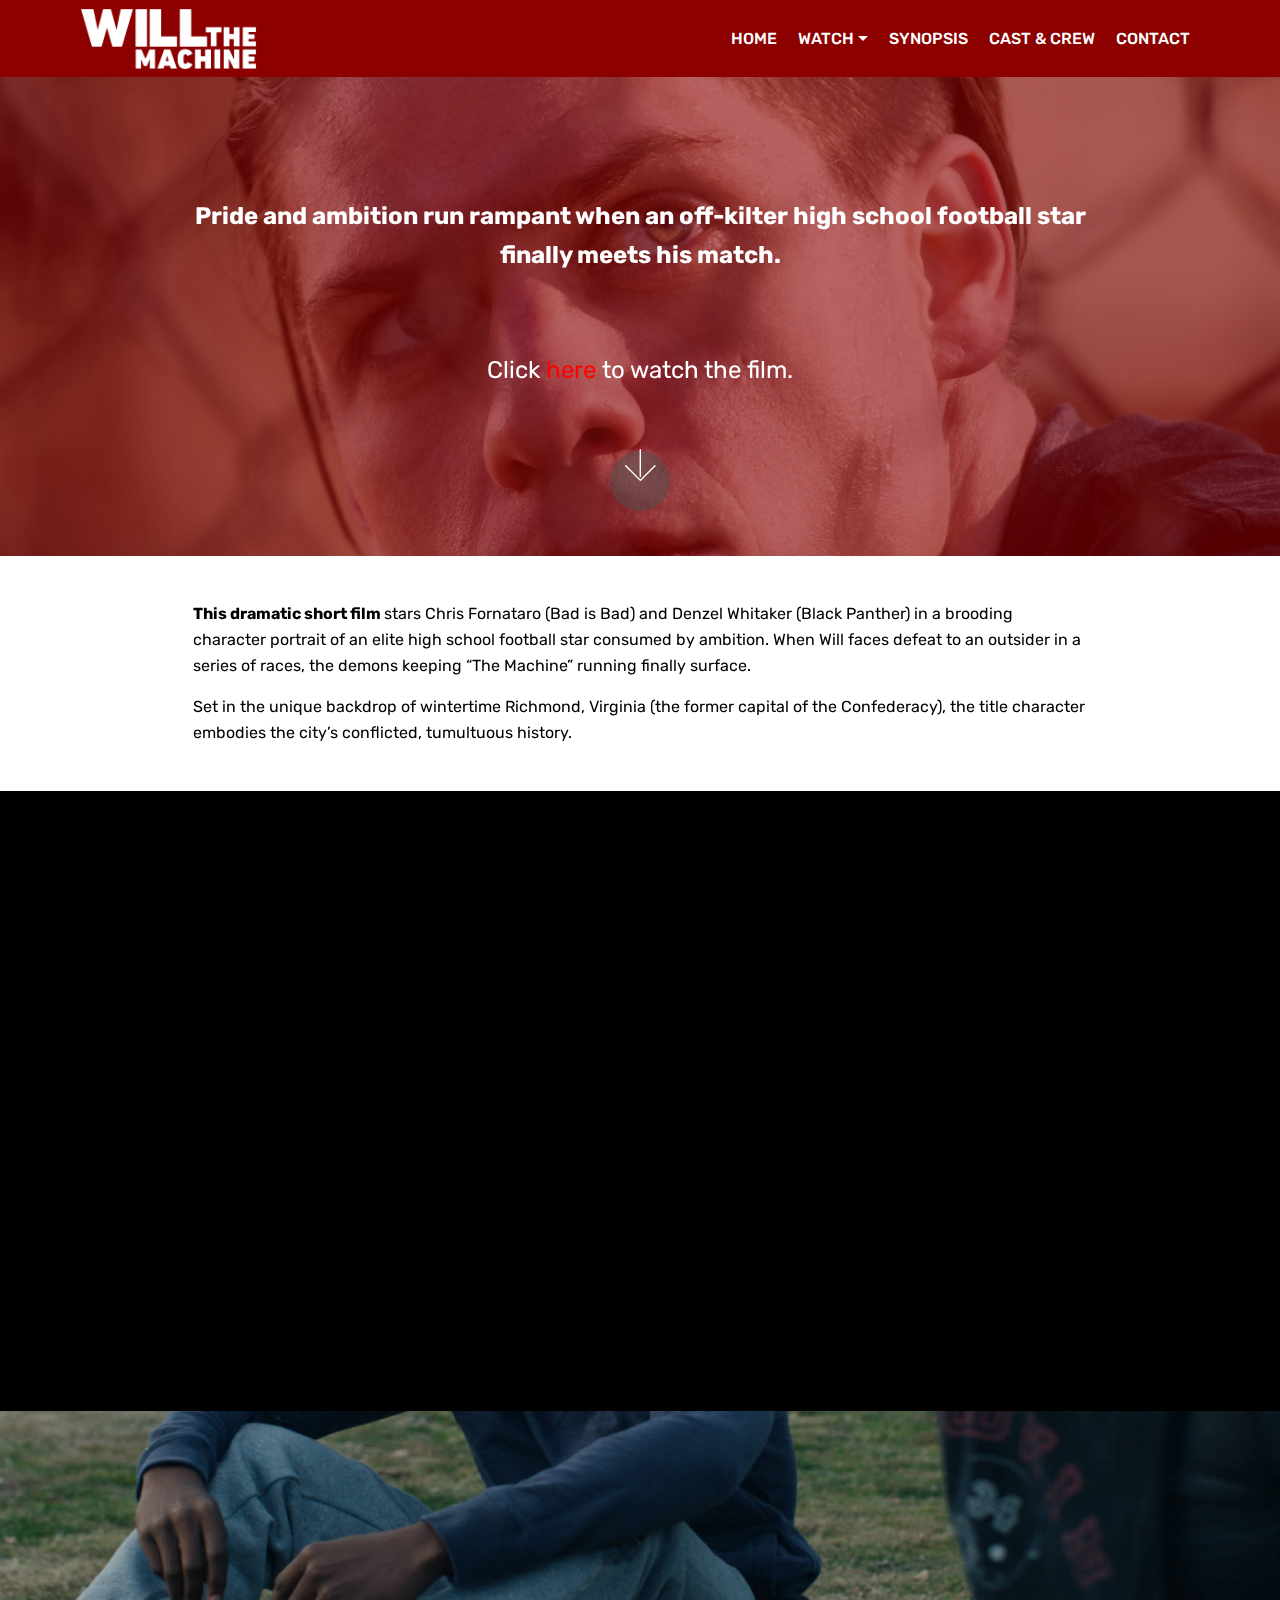
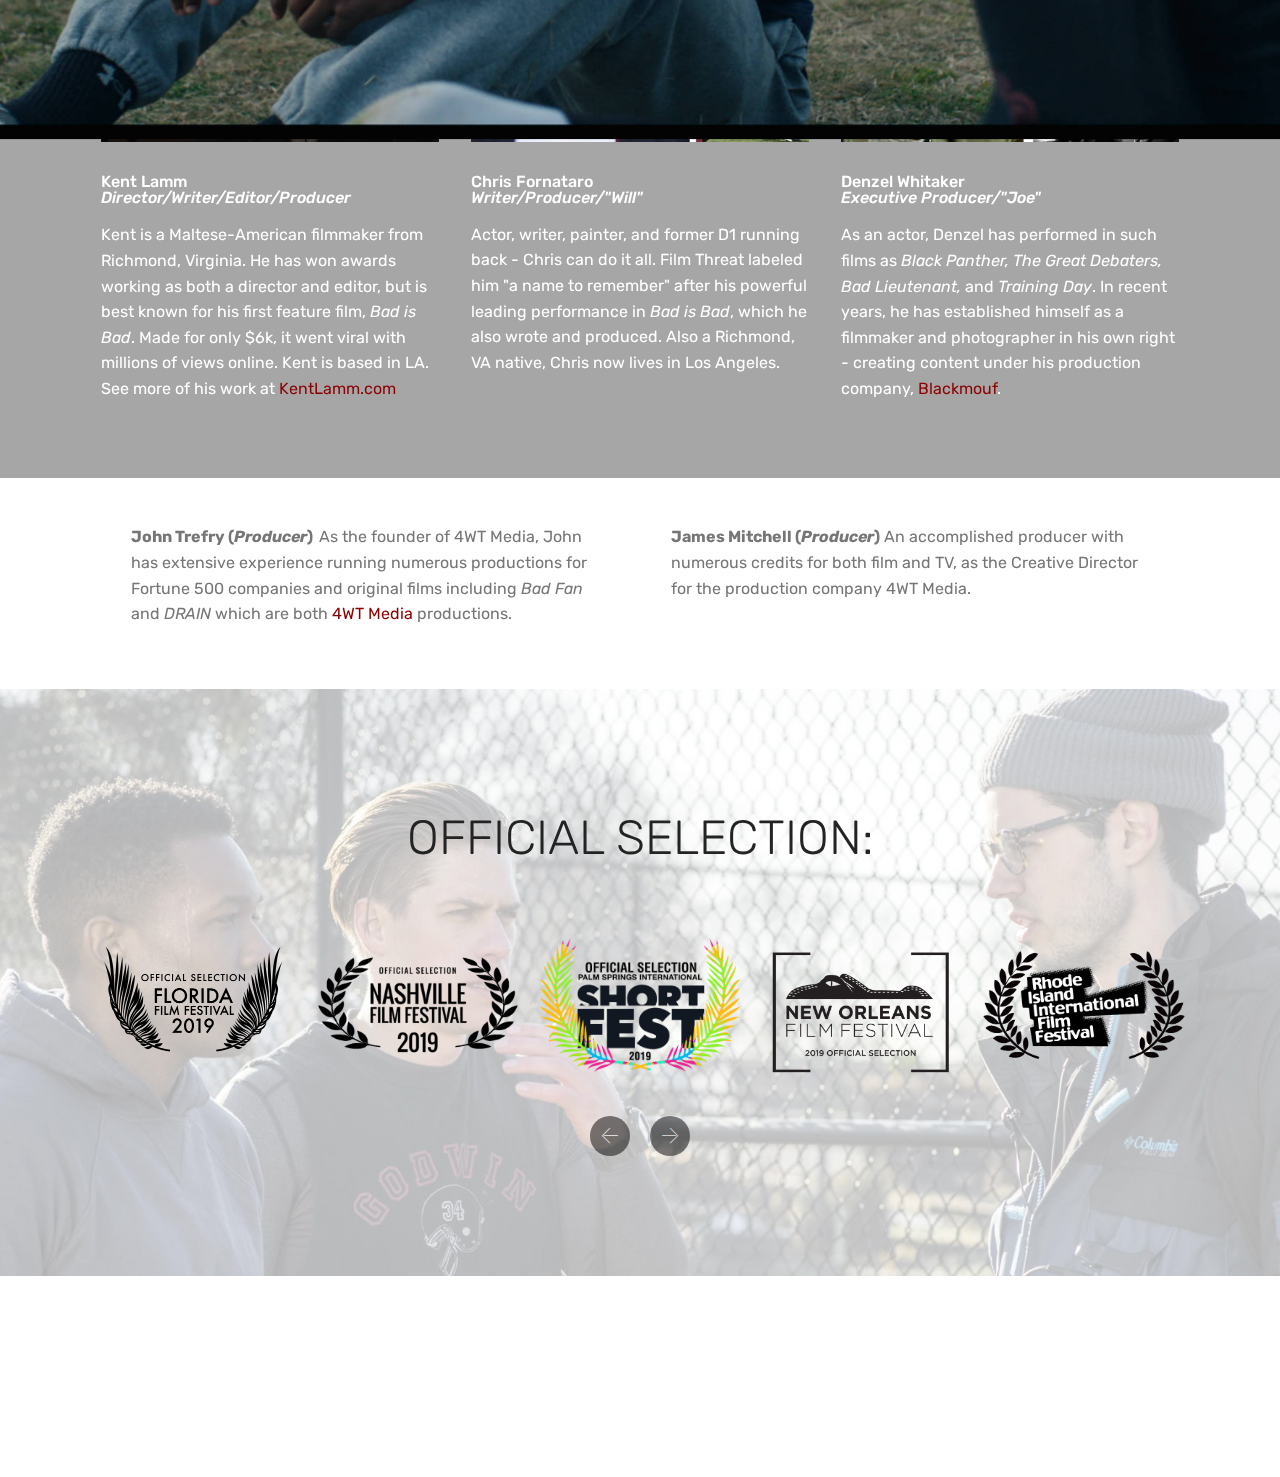
==== commit e95b26ab: "create github pages" ====
--- a/index.html
+++ b/index.html
@@ -50,7 +50,7 @@
         <div class="collapse navbar-collapse" id="navbarSupportedContent">
             <ul class="navbar-nav nav-dropdown nav-right" data-app-modern-menu="true"><li class="nav-item">
                     <a class="nav-link link text-white display-7" href="index.html#header2-1">HOME</a>
-                </li><li class="nav-item dropdown"><a class="nav-link link text-white dropdown-toggle display-7" href="https://mobirise.com" data-toggle="dropdown-submenu" aria-expanded="false">WATCH</a><div class="dropdown-menu"><a class="text-white dropdown-item display-7" href="watch.html">THE FILM</a><a class="text-white dropdown-item display-7" href="index.html#video3-3">TRAILER<br></a><a class="text-white dropdown-item display-7" href="index.html#video3-9">FEATURETTE<br></a></div></li>
+                </li><li class="nav-item dropdown"><a class="nav-link link text-white dropdown-toggle display-7" href="https://mobirise.com" data-toggle="dropdown-submenu" aria-expanded="true">WATCH</a><div class="dropdown-menu"><a class="text-white dropdown-item display-7" href="watch.html">THE FILM</a><a class="text-white dropdown-item display-7" href="index.html#video3-3">TRAILER<br></a></div></li>
                 <li class="nav-item">
                     <a class="nav-link link text-white display-7" href="index.html#content1-5">
                         SYNOPSIS</a>
@@ -62,7 +62,7 @@
     </nav>
 </section>
 
-<section class="engine"><a href="https://mobirise.info/t">free amp template</a></section><section class="cid-qTkA127IK8 mbr-parallax-background" id="header2-1">
+<section class="engine"><a href="https://mobirise.info/b">create your own website</a></section><section class="cid-qTkA127IK8 mbr-parallax-background" id="header2-1">
 
     
 
@@ -334,17 +334,6 @@
             </div>
         </div>
     </div>
-</section>
-
-<section class="cid-riXUNSJ4Uu" id="video3-9">
-
-    
-    
-    <figure class="mbr-figure align-center container">
-        <div class="video-block" style="width: 80%;">
-            <div><iframe class="mbr-embedded-video" src="https://player.vimeo.com/video/316695508?autoplay=0&amp;loop=0" width="1280" height="720" frameborder="0" allowfullscreen></iframe></div>
-        </div>
-    </figure>
 </section>
 
 <section class="cid-qTkAaeaxX5 mbr-reveal" id="footer1-2">
--- a/assets/mobirise/css/mbr-additional.css
+++ b/assets/mobirise/css/mbr-additional.css
@@ -2077,19 +2077,6 @@
     display: block;
   }
 }
-.cid-riXUNSJ4Uu {
-  background: #000000;
-  padding-top: 60px;
-  padding-bottom: 60px;
-}
-.cid-riXUNSJ4Uu .video-block {
-  margin: auto;
-}
-@media (max-width: 768px) {
-  .cid-riXUNSJ4Uu .video-block {
-    width: 100% !important;
-  }
-}
 .cid-qTkAaeaxX5 {
   padding-top: 30px;
   padding-bottom: 0px;
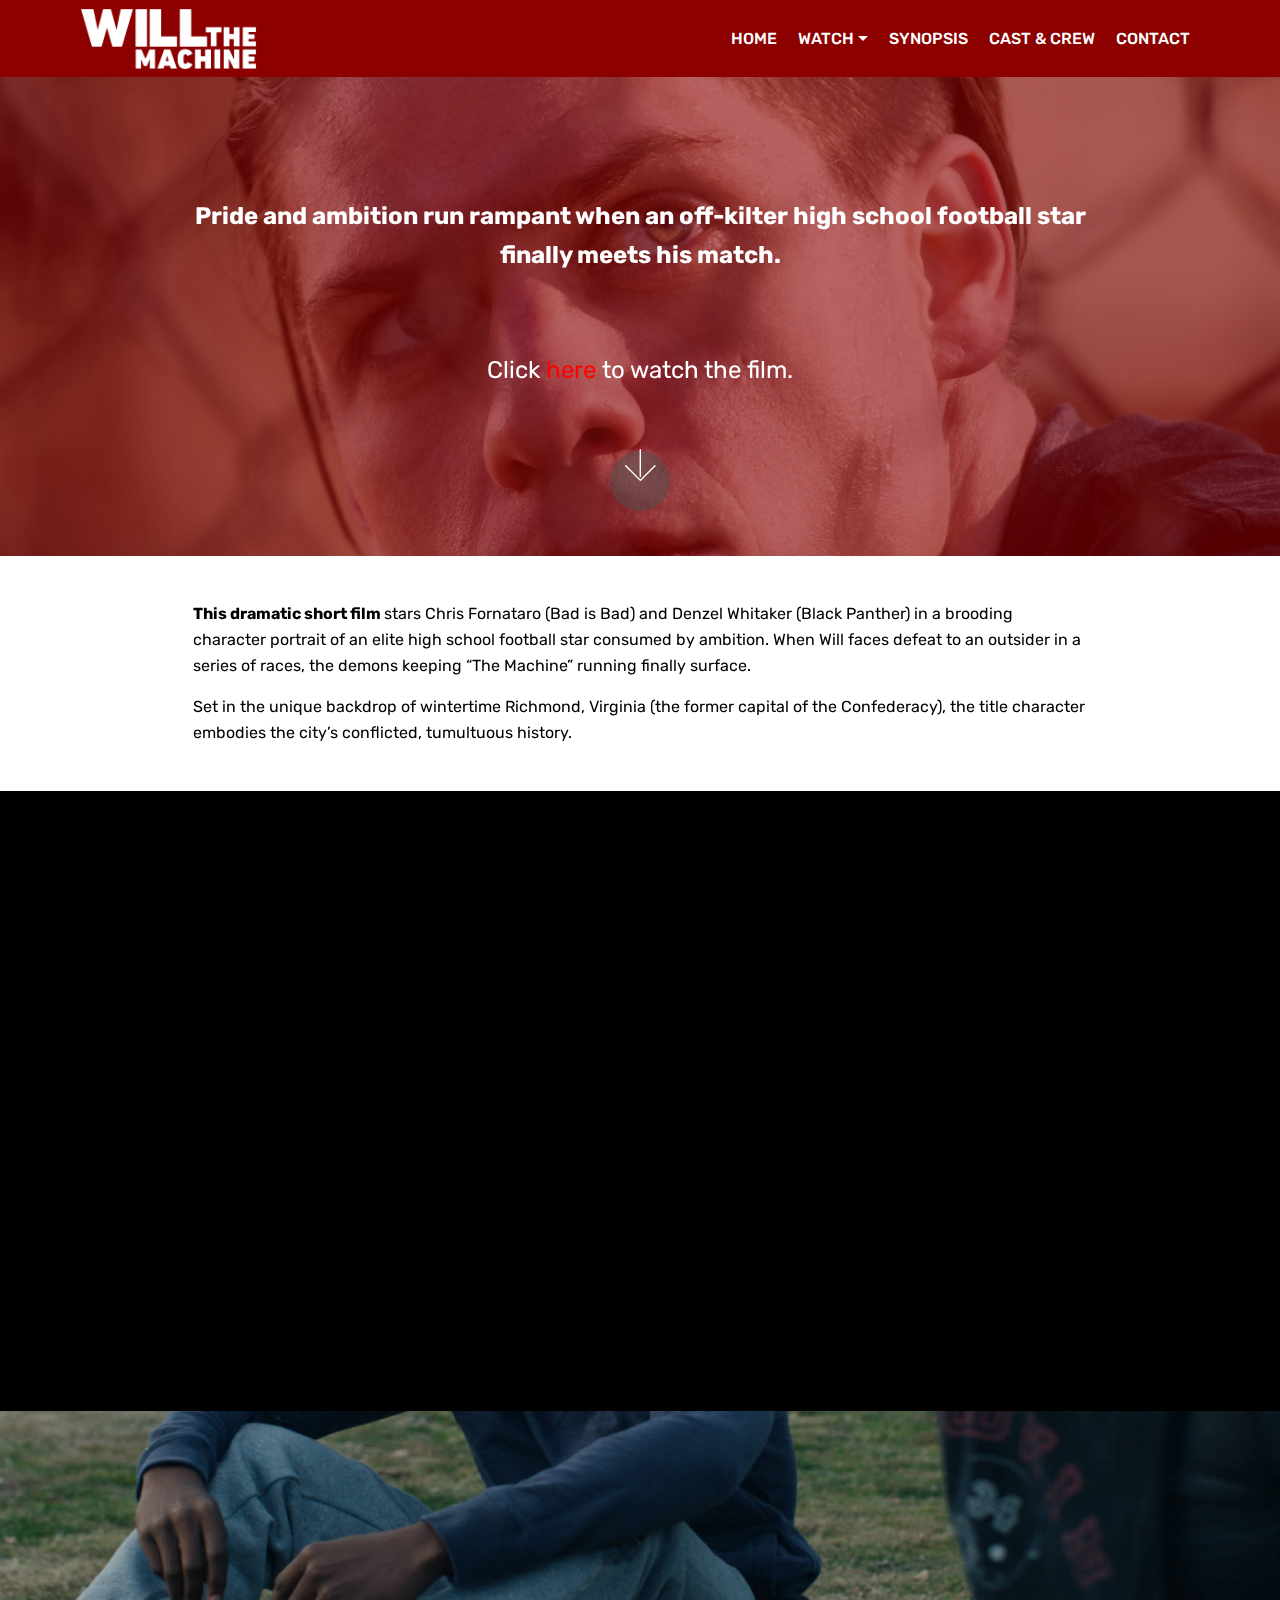
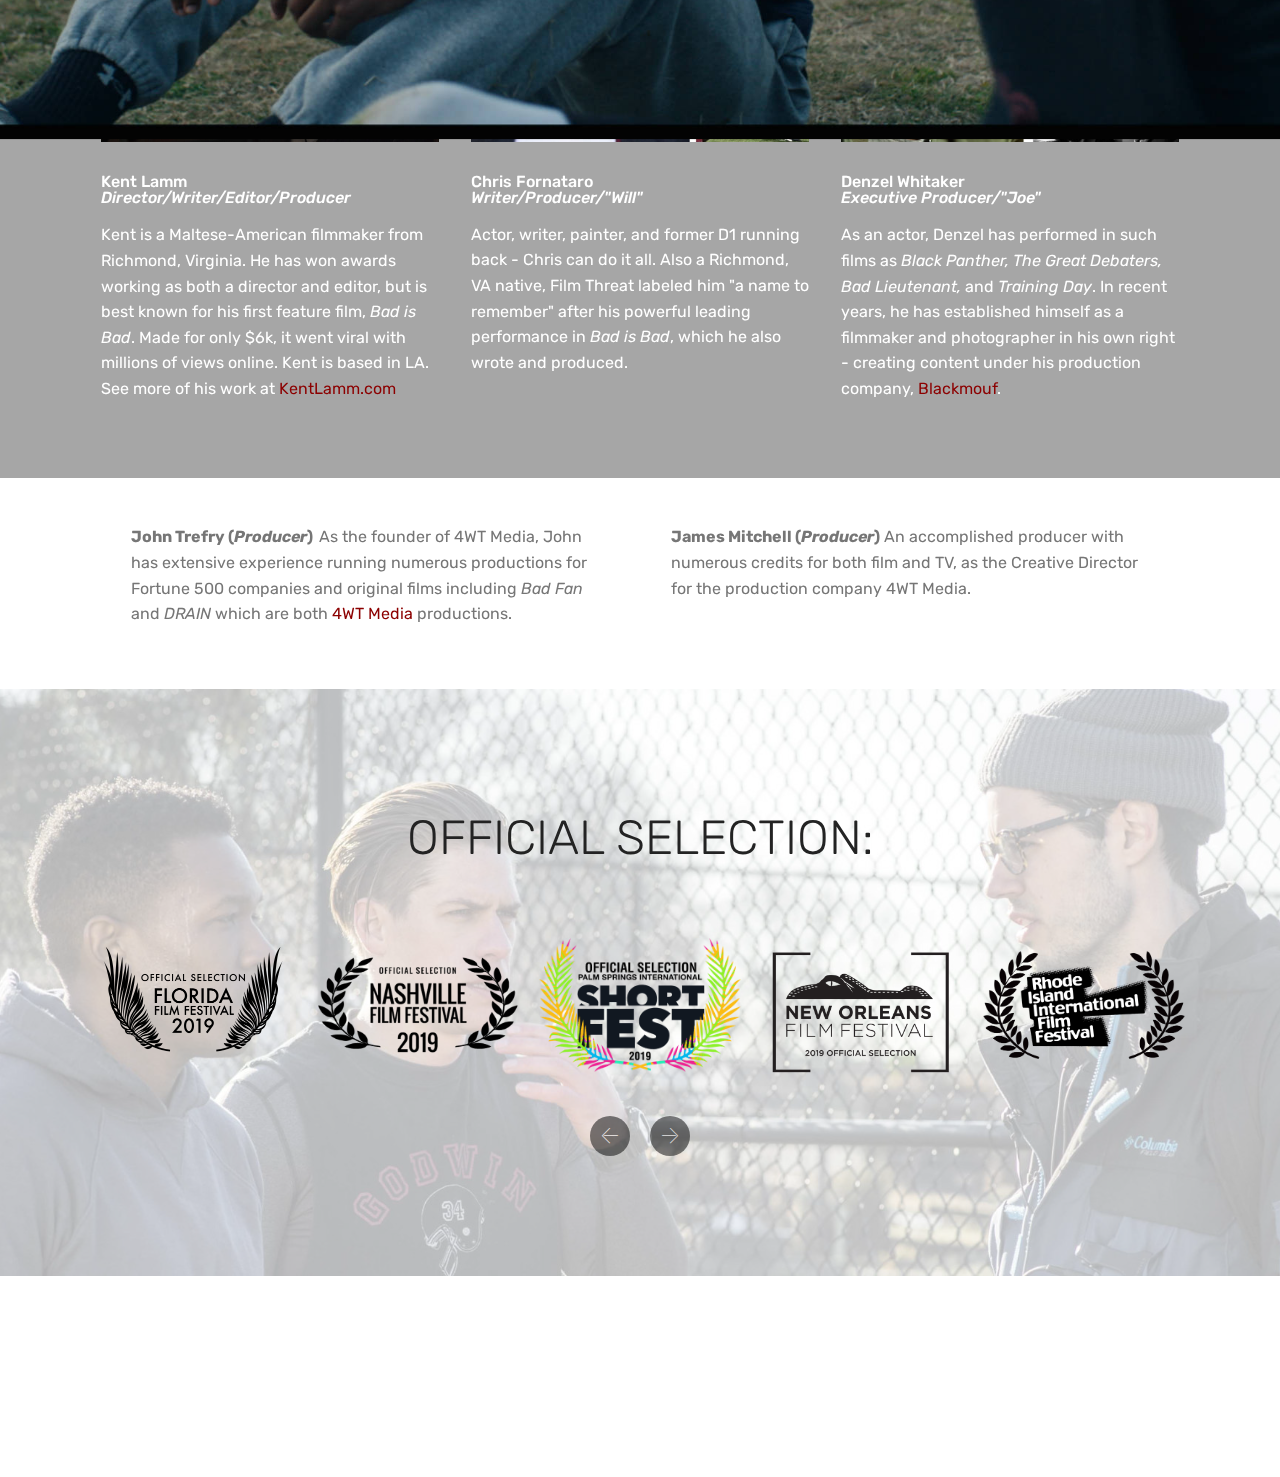
==== commit 9ade4393: "create github pages" ====
--- a/index.html
+++ b/index.html
@@ -62,7 +62,7 @@
     </nav>
 </section>
 
-<section class="engine"><a href="https://mobirise.info/b">create your own website</a></section><section class="cid-qTkA127IK8 mbr-parallax-background" id="header2-1">
+<section class="engine"><a href="https://mobirise.info/e">how to make your own site for free</a></section><section class="cid-qTkA127IK8 mbr-parallax-background" id="header2-1">
 
     
 
@@ -137,7 +137,7 @@
                     <div class="card-box ">
                         <h4 class="card-title pb-3 mbr-fonts-style display-7">
                             Chris Fornataro<br><em>Writer/Producer/"Will"</em></h4>
-                        <p class="mbr-text mbr-fonts-style display-7">Actor, writer, painter, and former D1 running back - Chris can do it all. Film Threat labeled him "a name to remember" after his powerful leading performance in <em>Bad is Bad</em>, which he also wrote and produced. Also a Richmond, VA native, Chris now lives in Los Angeles.</p>
+                        <p class="mbr-text mbr-fonts-style display-7">Actor, writer, painter, and former D1 running back - Chris can do it all. Also a Richmond, VA native, Film Threat labeled him "a name to remember" after his powerful leading performance in <em>Bad is Bad</em>, which he also wrote and produced.</p>
                     </div>
                 </div>
             </div>
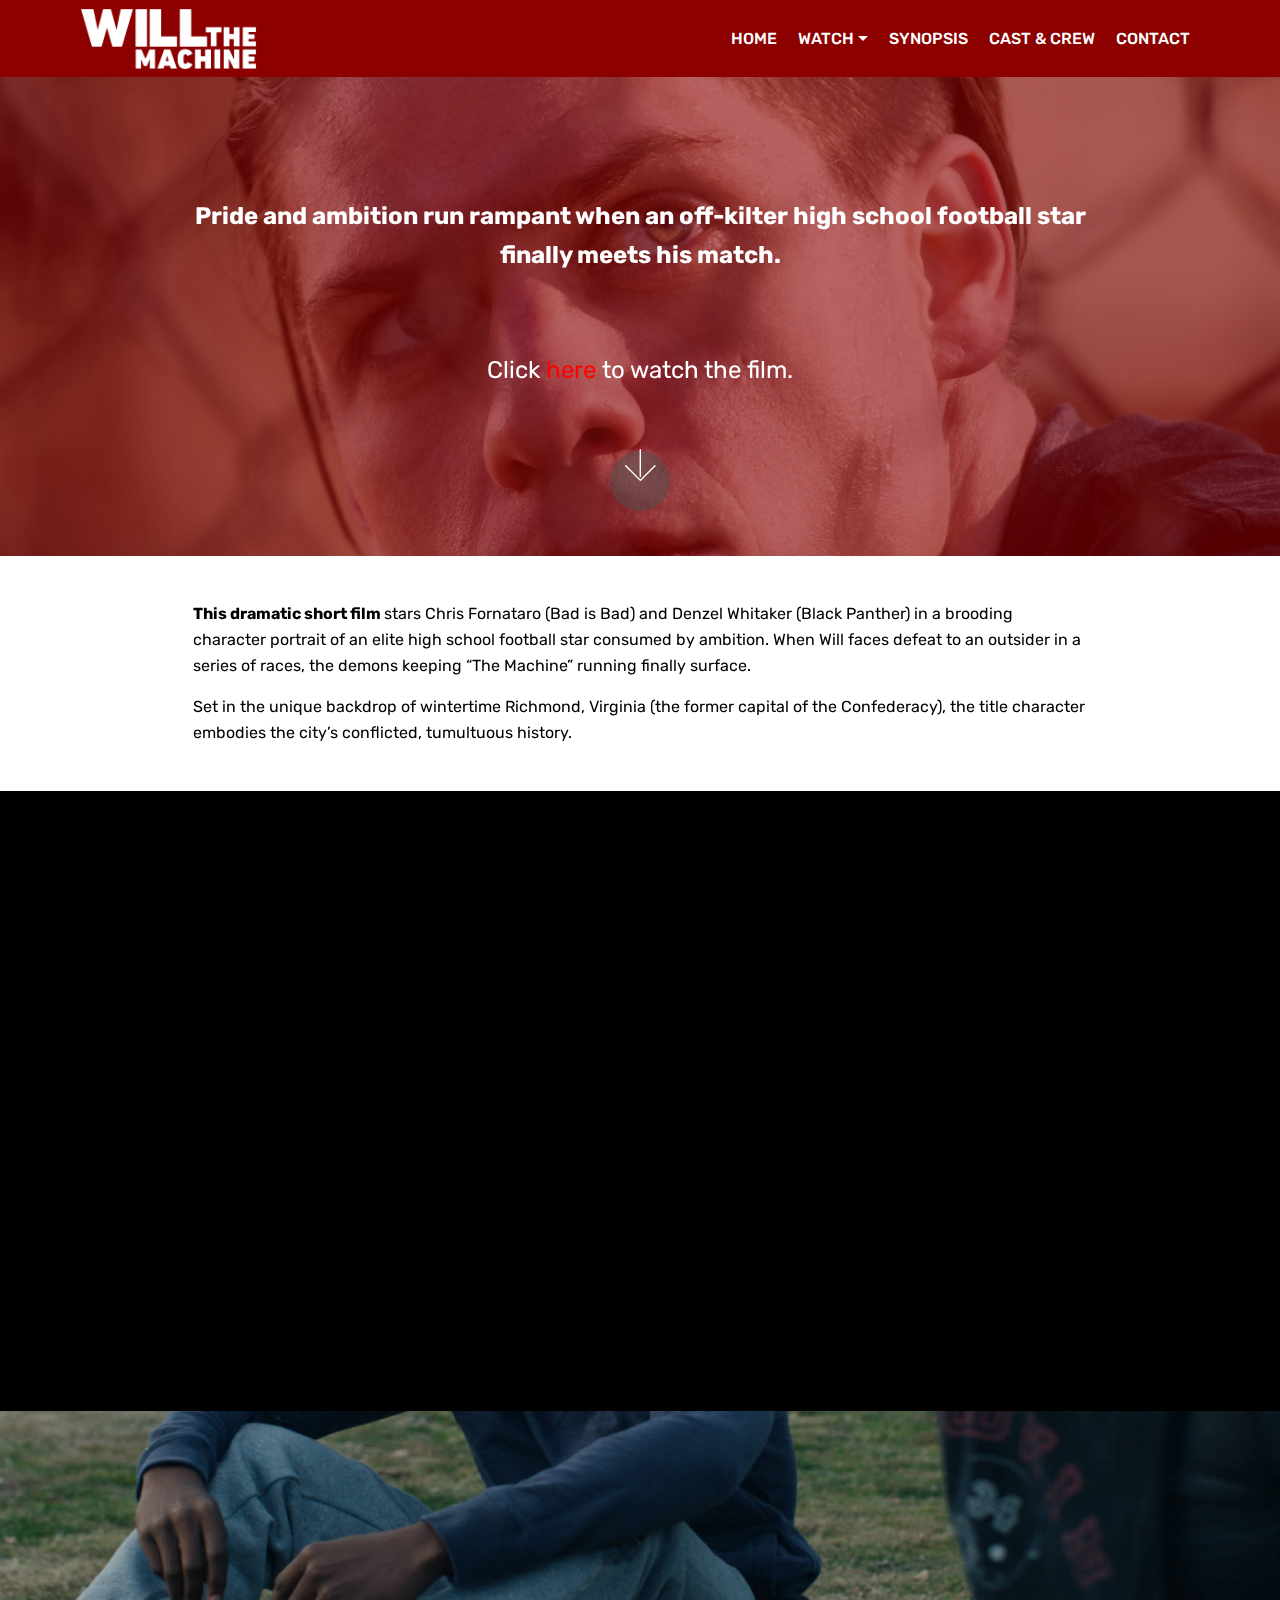
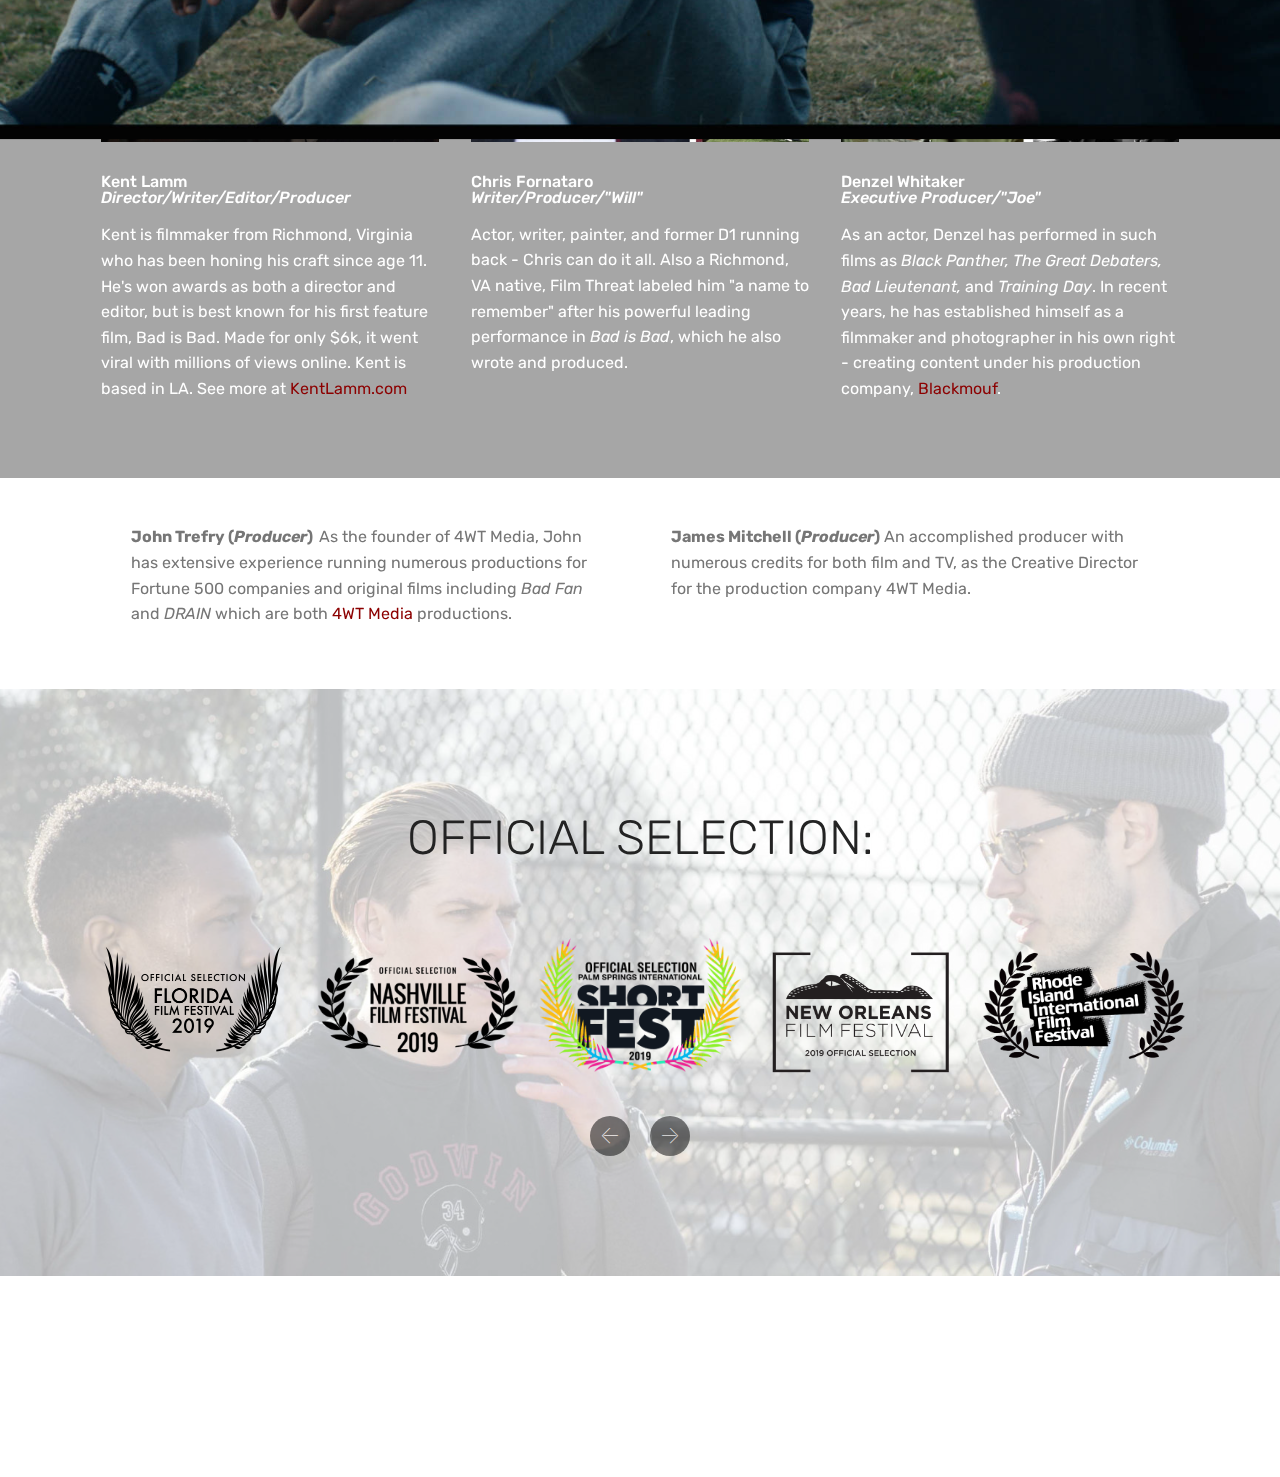
==== commit 5c555446: "Update index.html" ====
--- a/index.html
+++ b/index.html
@@ -62,7 +62,7 @@
     </nav>
 </section>
 
-<section class="engine"><a href="https://mobirise.info/e">how to make your own site for free</a></section><section class="cid-qTkA127IK8 mbr-parallax-background" id="header2-1">
+<section class="engine"><a href="https://mobirise.info/k">develop your own website</a></section><section class="cid-qTkA127IK8 mbr-parallax-background" id="header2-1">
 
     
 
@@ -124,7 +124,7 @@
                     <div class="card-box">
                         <h4 class="card-title pb-3 mbr-fonts-style display-7">
                             Kent Lamm <em>Director/Writer/Editor/Producer</em></h4>
-                        <p class="mbr-text mbr-fonts-style display-7">Kent is a Maltese-American filmmaker from Richmond, Virginia. He has won awards working as both a director and editor, but is best known for his first feature film, <em>Bad is Bad</em>. Made for only $6k, it went viral with millions of views online. Kent is based in LA. See more of his work at&nbsp;<a href="http://www.kentlamm.com" target="_blank" class="text-primary">KentLamm.com</a></p>
+                        <p class="mbr-text mbr-fonts-style display-7">Kent is filmmaker from Richmond, Virginia who has been honing his craft since age 11. He's won awards as both a director and editor, but is best known for his first feature film, Bad is Bad. Made for only $6k, it went viral with millions of views online. Kent is based in LA. See more at&nbsp;<a href="http://www.kentlamm.com" target="_blank" class="text-primary">KentLamm.com</a></p>
                     </div>
                 </div>
             </div>
@@ -419,4 +419,4 @@
   
   
 </body>
-</html>+</html>
